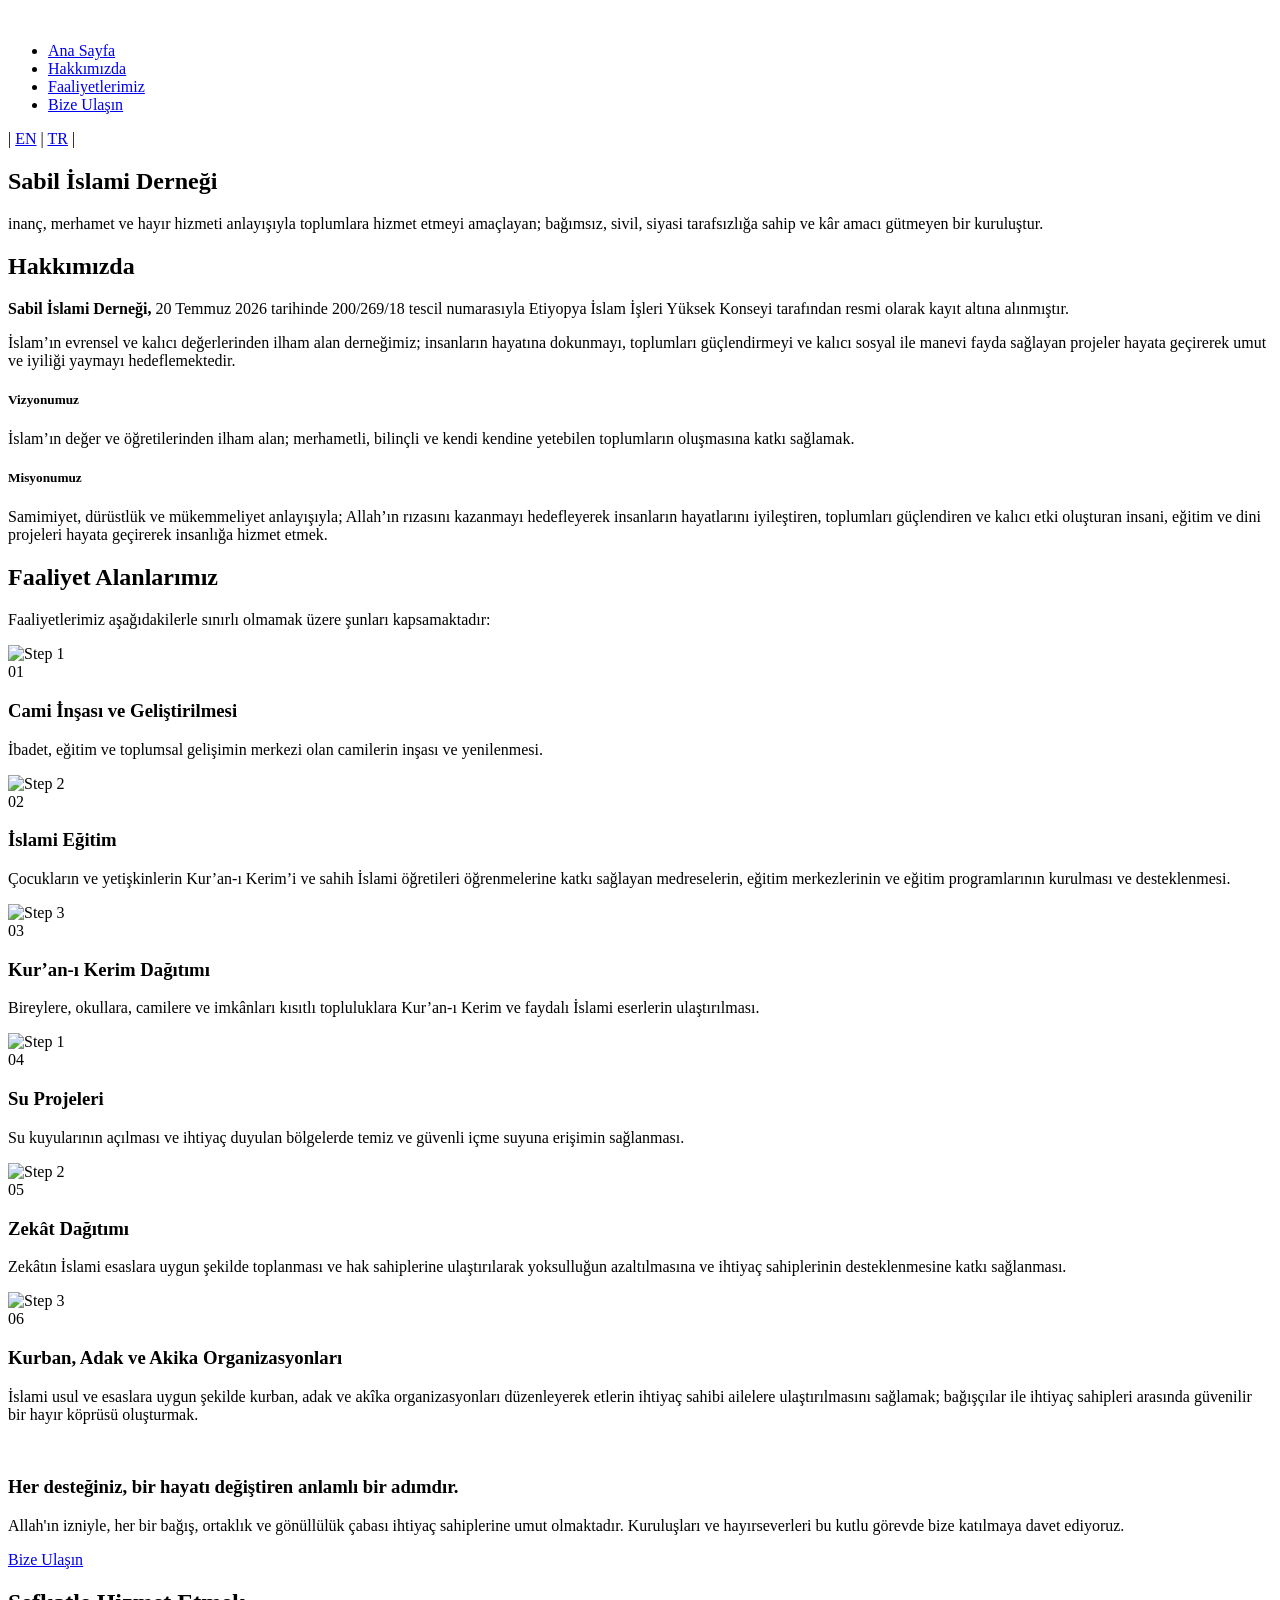
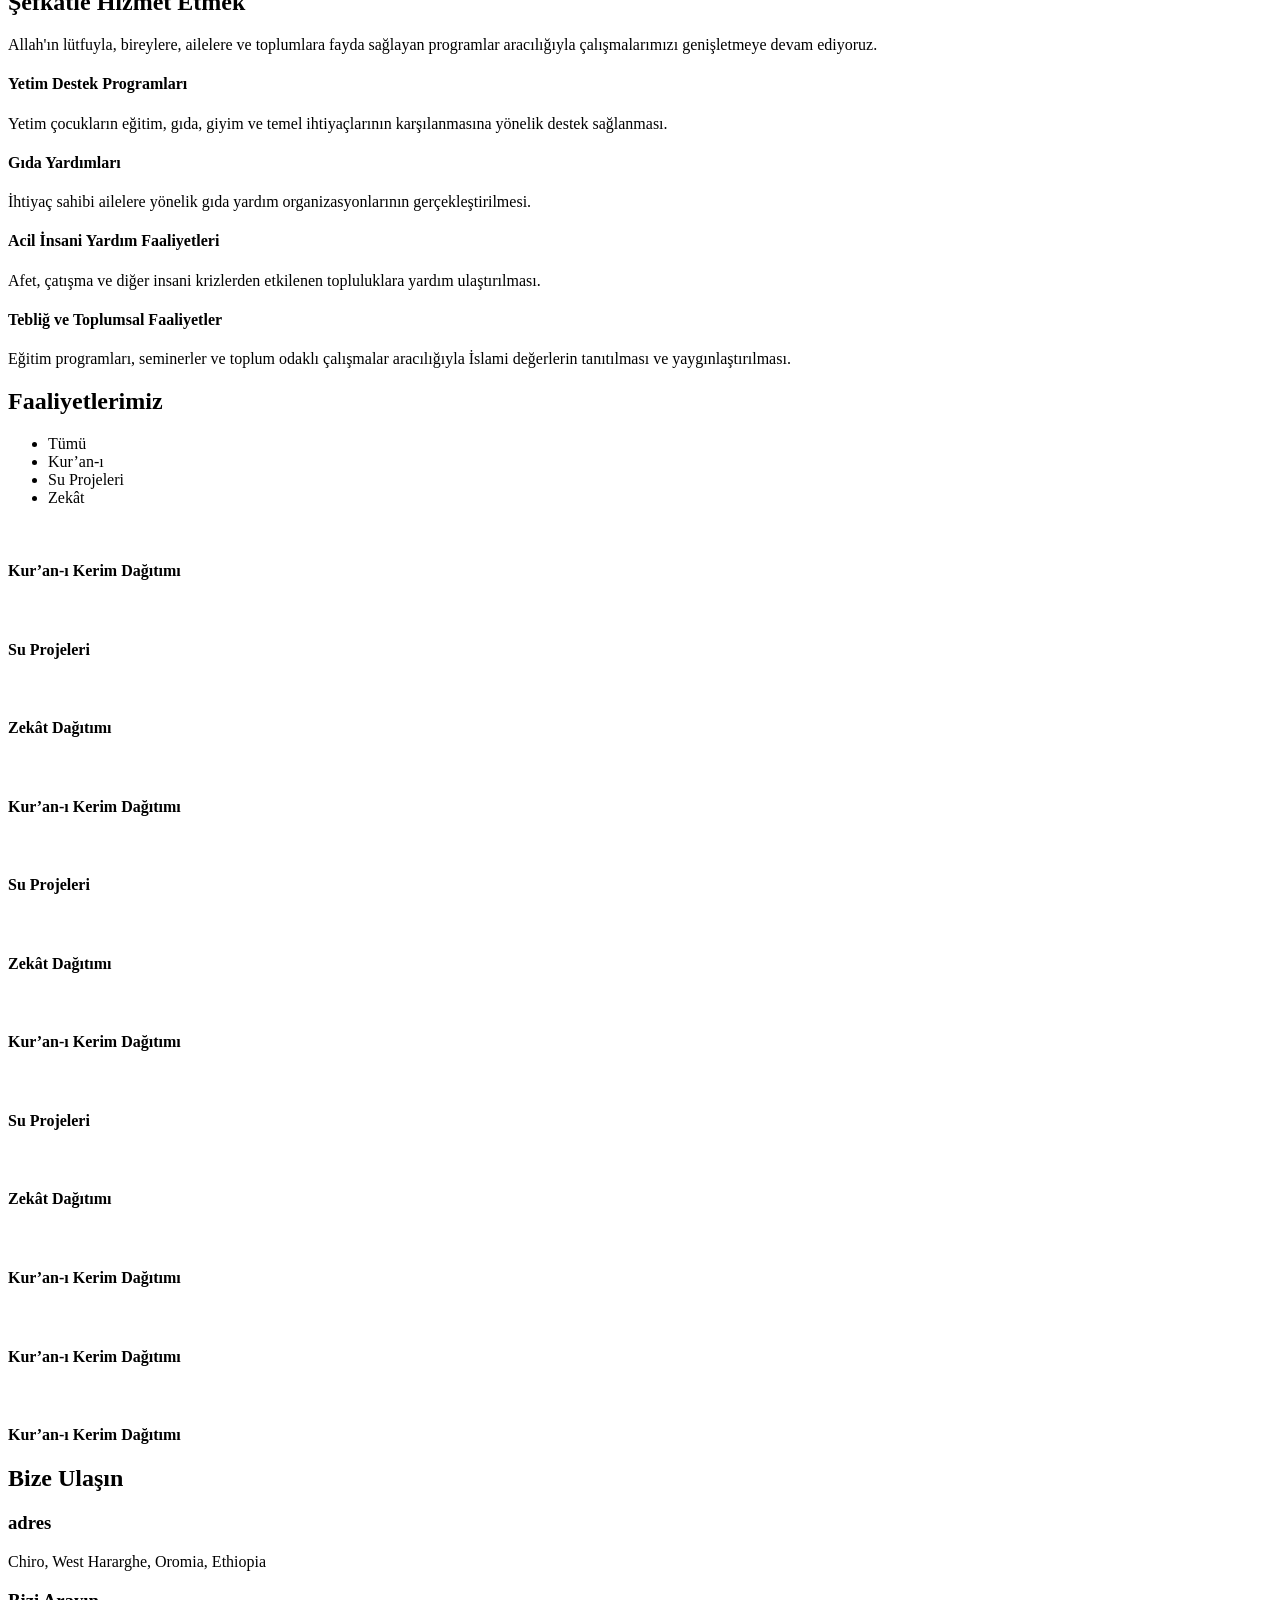
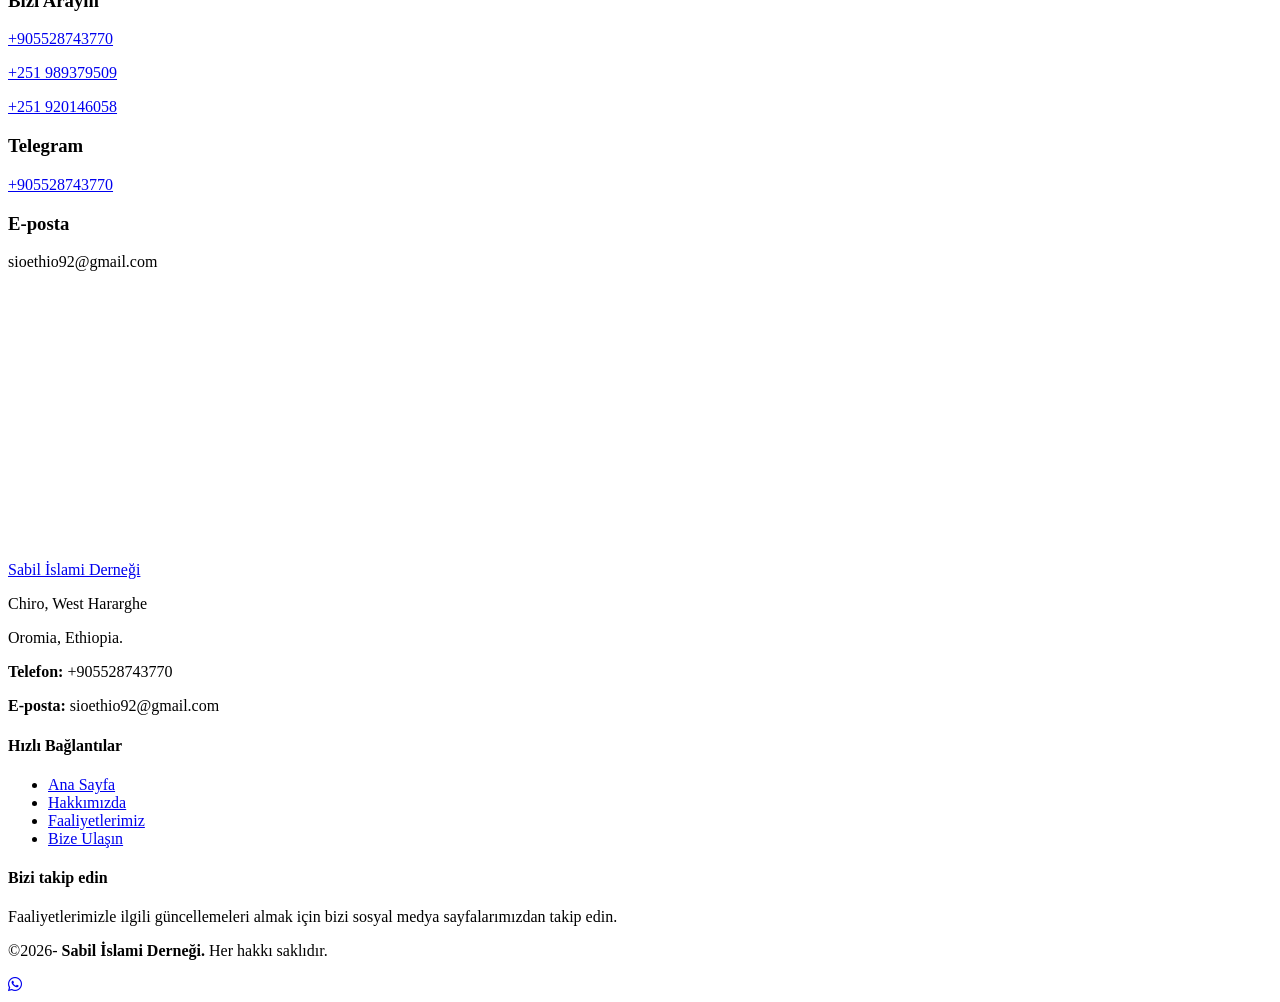
==== tr/index.html @ 0115be47 "Update print statement from 'Hello' to 'Goodbye'" ====
<!DOCTYPE html>
<html lang="en">

<head>
  <meta charset="utf-8">
  <meta content="width=device-width, initial-scale=1.0" name="viewport">
  <title>Sabil Islamic Organization</title>
  <meta name="description" content="">
  <meta name="keywords" content="">

  <!-- Favicons -->
  <link href="../assets/img/favicon.ico" rel="icon">
  <link href="../assets/img/apple-touch-icon.png" rel="apple-touch-icon">

  <!-- Fonts -->
  <link href="https://fonts.googleapis.com" rel="preconnect">
  <link href="https://fonts.gstatic.com" rel="preconnect" crossorigin>
  <link href="https://fonts.googleapis.com/css2?family=Open+Sans:ital,wght@0,300;0,400;0,500;0,600;0,700;0,800;1,300;1,400;1,500;1,600;1,700;1,800&family=Poppins:ital,wght@0,100;0,200;0,300;0,400;0,500;0,600;0,700;0,800;0,900;1,100;1,200;1,300;1,400;1,500;1,600;1,700;1,800;1,900&family=Jost:ital,wght@0,100;0,200;0,300;0,400;0,500;0,600;0,700;0,800;0,900;1,100;1,200;1,300;1,400;1,500;1,600;1,700;1,800;1,900&display=swap" rel="stylesheet">

  <link rel="stylesheet" href="https://cdnjs.cloudflare.com/ajax/libs/font-awesome/6.5.0/css/all.min.css">

  <!-- Vendor CSS Files -->
  <link href="../assets/vendor/bootstrap/css/bootstrap.min.css" rel="stylesheet">
  <link href="../assets/vendor/bootstrap-icons/bootstrap-icons.css" rel="stylesheet">
  <link href="../assets/vendor/aos/aos.css" rel="stylesheet">
  <link href="../assets/vendor/glightbox/css/glightbox.min.css" rel="stylesheet">
  <link href="../assets/vendor/swiper/swiper-bundle.min.css" rel="stylesheet">

  <!-- Main CSS File -->
  <link href="../assets/css/main.css" rel="stylesheet">

</head>

<body class="index-page">

  <header id="header" class="header d-flex align-items-center fixed-top">
    <div class="container-fluid container-xl position-relative d-flex align-items-center">

      <a href="/tr/" class="logo d-flex align-items-center me-auto">
        <!-- Uncomment the line below if you also wish to use an image logo -->
        <img src="../assets/img/logo.png" alt="">
      <!--  <h1 class="sitename">Sabil</h1> -->
      </a>

      <nav id="navmenu" class="navmenu">
        <ul>
          <li><a href="#hero" class="active">Ana Sayfa</a></li>
          <li><a href="#about">Hakkımızda</a></li>
          <li><a href="#programs">Faaliyetlerimiz</a></li>
          <li><a href="#contact">Bize Ulaşın</a></li>
        </ul>
        <i class="mobile-nav-toggle d-xl-none bi bi-list"></i>
      </nav>

      <!-- Language Selector - Top Right -->
      <div class="lang-selector-wrapper">
          <div class="lang-selector">
              <span class="lang-divider">|</span>
              <a href="/" class="lang-link">EN</a>
              <span class="lang-divider">|</span>
              <a href="/tr/" class="lang-link active">TR</a>
              <span class="lang-divider">|</span>
          </div>
      </div>
    <!--  <a class="btn-getstarted" href="#contact">Contact Us</a> -->


    </div>
  </header>

  <main class="main">

    <!-- Hero Section -->
     <!--
    <section id="hero" class="hero section dark-background">

      <div class="container">
        <div class="row gy-4">
          <div class="col-lg-6 order-2 order-lg-1 d-flex flex-column justify-content-center" data-aos="zoom-out">
            <h1>Sabil Islamic Organization</h1>
            <p>is an independent, non-governmental, non-political, and non-profit organization dedicated to serving communities through faith, compassion, and charitable service.</p>
            <div class="d-flex">
            </div>
          </div>
          <div class="col-lg-6 order-1 order-lg-2 hero-img" data-aos="zoom-out" data-aos-delay="200">
            <img src="assets/img/hero-img.png" class="img-fluid animated" alt="">
          </div>
        </div>
      </div>

    </section> -->
    <!-- /Hero Section -->

    <!-- Hero Section -->
    <section id="hero" class="hero-section">
        <div class="hero-background">
            <div class="hero-slide active" style="background-image: url('../assets/img/hero/slider-1.jpeg');"></div>
            <div class="hero-slide" style="background-image: url('../assets/img/hero/slider-2.jpeg');"></div>
            <div class="hero-slide" style="background-image: url('../assets/img/hero/slider-3.jpeg');"></div>
            <div class="hero-slide" style="background-image: url('../assets/img/hero/slider-4.jpeg');"></div>
            <div class="hero-overlay"></div>
        </div>
        <div class="hero-content">
            <div class="hero-container">
                <h1 class="hero-title">Sabil İslami Derneği</h1>
                <p class="hero-description">inanç, merhamet ve hayır hizmeti anlayışıyla toplumlara hizmet 
                  etmeyi amaçlayan; bağımsız, sivil, siyasi tarafsızlığa sahip ve kâr amacı gütmeyen bir 
                  kuruluştur.</p>
            </div>
        </div>
    </section>
    <!-- About Section -->
    <section id="about" class="about section">

      <!-- Section Title -->
      <div class="container section-title" data-aos="fade-up">
        <h2>Hakkımızda</h2>
      </div><!-- End Section Title -->

      <div class="container">

        <div class="row gy-4">

          <div class="col-lg-6 content" data-aos="fade-up" data-aos-delay="100">
            <p>
              <strong>Sabil İslami Derneği,</strong>
                20 Temmuz 2026 tarihinde 200/269/18 tescil numarasıyla Etiyopya 
               İslam İşleri Yüksek Konseyi tarafından resmi olarak kayıt altına alınmıştır. </p>
            <p>
              İslam’ın evrensel ve kalıcı değerlerinden ilham alan derneğimiz; insanların 
              hayatına dokunmayı, toplumları güçlendirmeyi ve kalıcı sosyal ile manevi fayda 
              sağlayan projeler hayata geçirerek umut ve iyiliği yaymayı hedeflemektedir.
            </p>
            
          </div>

          <div class="col-lg-6" data-aos="fade-up" data-aos-delay="200">
            <h5>Vizyonumuz</h5>
            <p>
              İslam’ın değer ve öğretilerinden ilham alan; merhametli, bilinçli ve kendi kendine yetebilen toplumların 
              oluşmasına katkı sağlamak.
            </p>
            <h5>Misyonumuz</h5>
            <p>Samimiyet, dürüstlük ve mükemmeliyet anlayışıyla; Allah’ın rızasını kazanmayı hedefleyerek insanların 
              hayatlarını iyileştiren, toplumları güçlendiren ve kalıcı etki oluşturan insani, eğitim ve dini projeleri 
              hayata geçirerek insanlığa hizmet etmek. </p>
          </div>

        </div>

      </div>

    </section><!-- /About Section -->

    <!-- Work Process Section -->
    <section id="programs" class="work-process section">

      <!-- Section Title -->
      <div class="container section-title" data-aos="fade-up">
        <h2>Faaliyet Alanlarımız</h2>
        <p>Faaliyetlerimiz aşağıdakilerle sınırlı olmamak üzere şunları kapsamaktadır:</p>
      </div><!-- End Section Title -->

      <div class="container" data-aos="fade-up" data-aos-delay="100">

        <div class="row gy-5">

          <div class="col-lg-4" data-aos="fade-up" data-aos-delay="200">
            <div class="steps-item">
              <div class="steps-image">
                <img src="../assets/img/steps/steps-1.jpeg" alt="Step 1" class="img-fluid" loading="lazy">
              </div>
              <div class="steps-content">
                <div class="steps-number">01</div>
                <h3>Cami İnşası ve Geliştirilmesi</h3>
                <p>İbadet, eğitim ve toplumsal gelişimin merkezi olan camilerin inşası ve yenilenmesi.</p>
                
              </div>
            </div><!-- End Steps Item -->
          </div>

          <div class="col-lg-4" data-aos="fade-up" data-aos-delay="300">
            <div class="steps-item">
              <div class="steps-image">
                <img src="../assets/img/steps/steps-2.jpeg" alt="Step 2" class="img-fluid" loading="lazy">
              </div>
              <div class="steps-content">
                <div class="steps-number">02</div>
                <h3>İslami Eğitim</h3>
                <p>Çocukların ve yetişkinlerin Kur’an-ı Kerim’i ve sahih İslami öğretileri öğrenmelerine katkı sağlayan medreselerin, eğitim merkezlerinin ve eğitim programlarının kurulması ve desteklenmesi.</p>
                
              </div>
            </div><!-- End Steps Item -->
          </div>

          <div class="col-lg-4" data-aos="fade-up" data-aos-delay="400">
            <div class="steps-item">
              <div class="steps-image">
                <img src="../assets/img/steps/steps-3.jpeg" alt="Step 3" class="img-fluid" loading="lazy">
              </div>
              <div class="steps-content">
                <div class="steps-number">03</div>
                <h3>Kur’an-ı Kerim Dağıtımı</h3>
                <p>Bireylere, okullara, camilere ve imkânları kısıtlı topluluklara Kur’an-ı Kerim ve faydalı İslami eserlerin ulaştırılması.</p>
                
              </div>
            </div><!-- End Steps Item -->
          </div>

        </div>
        <div class="row gy-5">

          <div class="col-lg-4" data-aos="fade-up" data-aos-delay="200">
            <div class="steps-item">
              <div class="steps-image">
                <img src="../assets/img/steps/steps-4.jpeg" alt="Step 1" class="img-fluid" loading="lazy">
              </div>
              <div class="steps-content">
                <div class="steps-number">04</div>
                <h3>Su Projeleri</h3>
                <p>Su kuyularının açılması ve ihtiyaç duyulan bölgelerde temiz ve güvenli içme suyuna erişimin sağlanması.</p>
                
              </div>
            </div><!-- End Steps Item -->
          </div>

          <div class="col-lg-4" data-aos="fade-up" data-aos-delay="300">
            <div class="steps-item">
              <div class="steps-image">
                <img src="../assets/img/steps/steps-5.jpeg" alt="Step 2" class="img-fluid" loading="lazy">
              </div>
              <div class="steps-content">
                <div class="steps-number">05</div>
                <h3>⁠Zekât Dağıtımı</h3>
                <p>Zekâtın İslami esaslara uygun şekilde toplanması ve hak sahiplerine ulaştırılarak yoksulluğun azaltılmasına ve ihtiyaç sahiplerinin desteklenmesine katkı sağlanması.</p>
                
              </div>
            </div><!-- End Steps Item -->
          </div>

          <div class="col-lg-4" data-aos="fade-up" data-aos-delay="400">
            <div class="steps-item">
              <div class="steps-image">
                <img src="../assets/img/steps/steps-6.jpeg" alt="Step 3" class="img-fluid" loading="lazy">
              </div>
              <div class="steps-content">
                <div class="steps-number">06</div>
                <h3>Kurban, Adak ve Akika Organizasyonları</h3>
                <p>İslami usul ve esaslara uygun şekilde kurban, adak ve akîka organizasyonları düzenleyerek 
                  etlerin ihtiyaç sahibi ailelere ulaştırılmasını sağlamak; bağışçılar ile ihtiyaç sahipleri 
                  arasında güvenilir bir hayır köprüsü oluşturmak.</p>
                
              </div>
            </div><!-- End Steps Item -->
          </div>

        </div>
      </div>

    </section><!-- /Work Process Section -->

    <!-- Call To Action Section -->
    <section id="call-to-action" class="call-to-action section dark-background">

      <img src="../assets/img/bg/bg-8.jpeg" alt="">

      <div class="container">

        <div class="row" data-aos="zoom-in" data-aos-delay="100">
          <div class="col-xl-9 text-center text-xl-start">
            <h3>Her desteğiniz, bir hayatı değiştiren anlamlı bir adımdır.</h3>
            <p>Allah'ın izniyle, her bir bağış, ortaklık ve gönüllülük çabası ihtiyaç sahiplerine umut olmaktadır. 
              Kuruluşları ve hayırseverleri bu kutlu görevde bize katılmaya davet ediyoruz.</p>
          </div>
          <div class="col-xl-3 cta-btn-container text-center">
            <a class="cta-btn align-middle" href="#contact">Bize Ulaşın</a>
          </div>
        </div>

      </div>

    </section><!-- /Call To Action Section -->


    <!-- Services Section -->
    <section id="services1" class="services section light-background">

      <!-- Section Title -->
      <div class="container section-title" data-aos="fade-up">
        <h2>Şefkatle Hizmet Etmek</h2>
        <p>Allah'ın lütfuyla, bireylere, ailelere ve toplumlara fayda sağlayan programlar aracılığıyla 
          çalışmalarımızı genişletmeye devam ediyoruz.</p>
      </div><!-- End Section Title -->

      <div class="container">

        <div class="row gy-4">

          <div class="col-xl-3 col-md-6 d-flex" data-aos="fade-up" data-aos-delay="100">
            <div class="service-item position-relative">
              <div class="icon"><i class="bi bi-people-fill icon"></i></div>
              <h4>Yetim Destek Programları</h4>
              <p>Yetim çocukların eğitim, gıda, giyim ve temel ihtiyaçlarının karşılanmasına yönelik destek sağlanması.</p>
            </div>
          </div><!-- End Service Item -->

          <div class="col-xl-3 col-md-6 d-flex" data-aos="fade-up" data-aos-delay="200">
            <div class="service-item position-relative">
              <div class="icon"><i class="bi bi-basket2-fill icon"></i></div>
              <h4>Gıda Yardımları</h4>
              <p>İhtiyaç sahibi ailelere yönelik gıda yardım organizasyonlarının gerçekleştirilmesi. </p>
            </div>
          </div><!-- End Service Item -->

          <div class="col-xl-3 col-md-6 d-flex" data-aos="fade-up" data-aos-delay="300">
            <div class="service-item position-relative">
              <div class="icon"><i class="bi bi-heart-pulse-fill icon"></i></div>
              <h4>Acil İnsani Yardım Faaliyetleri</h4>
              <p>Afet, çatışma ve diğer insani krizlerden etkilenen topluluklara yardım ulaştırılması.</p>
            </div>
          </div><!-- End Service Item -->

          <div class="col-xl-3 col-md-6 d-flex" data-aos="fade-up" data-aos-delay="400">
            <div class="service-item position-relative">
              <div class="icon"><i class="bi bi-megaphone-fill icon"></i></div>
              <h4>Tebliğ ve Toplumsal Faaliyetler</h4>
              <p>Eğitim programları, seminerler ve toplum odaklı çalışmalar aracılığıyla İslami değerlerin 
                tanıtılması ve yaygınlaştırılması.</p>
            </div>
          </div><!-- End Service Item -->

        </div>

      </div>

    </section><!-- /Services Section -->

    <!-- Portfolio Section -->
    <section id="activities" class="portfolio section">

      <!-- Section Title -->
      <div class="container section-title" data-aos="fade-up">
        <h2>Faaliyetlerimiz</h2>
        <p></p>
      </div><!-- End Section Title -->

      <div class="container">

        <div class="isotope-layout" data-default-filter="*" data-layout="masonry" data-sort="original-order">

          <ul class="portfolio-filters isotope-filters" data-aos="fade-up" data-aos-delay="100">
            <li data-filter="*" class="filter-active">Tümü</li>
            <li data-filter=".filter-quran">Kur’an-ı</li>
            <li data-filter=".filter-water">Su Projeleri</li>
            <li data-filter=".filter-zakat">Zekât</li>
          </ul><!-- End Portfolio Filters -->

          <div class="row gy-4 isotope-container" data-aos="fade-up" data-aos-delay="200">

            <div class="col-lg-4 col-md-6 portfolio-item isotope-item filter-quran">
              <img src="../assets/img/portfolio/q1.jpeg" class="img-fluid" alt="">
              <div class="portfolio-info">
                <h4>Kur’an-ı Kerim Dağıtımı</h4>
                <a href="../assets/img/portfolio/q1.jpeg" title="Kur’an-ı Kerim Dağıtımı" data-gallery="portfolio-gallery-app" class="glightbox preview-link"><i class="bi bi-zoom-in"></i></a>  
              </div>
            </div><!-- End Portfolio Item -->

            <div class="col-lg-4 col-md-6 portfolio-item isotope-item filter-water">
              <img src="../assets/img/portfolio/w1.jpeg" class="img-fluid" alt="">
              <div class="portfolio-info">
                <h4>Su Projeleri</h4>
                <a href="../assets/img/portfolio/w1.jpeg" title="Su Projeleri" data-gallery="portfolio-gallery-product" class="glightbox preview-link"><i class="bi bi-zoom-in"></i></a>
              </div>
            </div><!-- End Portfolio Item -->

            <div class="col-lg-4 col-md-6 portfolio-item isotope-item filter-zakat">
              <img src="../assets/img/portfolio/z1.jpeg" class="img-fluid" alt="">
              <div class="portfolio-info">
                <h4>⁠Zekât Dağıtımı</h4>
                <a href="../assets/img/portfolio/z1.jpeg" title="⁠Zekât Dağıtımı" data-gallery="portfolio-gallery-branding" class="glightbox preview-link"><i class="bi bi-zoom-in"></i></a>
              </div>
            </div><!-- End Portfolio Item -->

            <div class="col-lg-4 col-md-6 portfolio-item isotope-item filter-quran">
              <img src="../assets/img/portfolio/q2.jpeg" class="img-fluid" alt="">
              <div class="portfolio-info">
                <h4>Kur’an-ı Kerim Dağıtımı</h4>
                <a href="../assets/img/portfolio/q2.jpeg" title="Kur’an-ı Kerim Dağıtımı" data-gallery="portfolio-gallery-app" class="glightbox preview-link"><i class="bi bi-zoom-in"></i></a>
              </div>
            </div><!-- End Portfolio Item -->

            <div class="col-lg-4 col-md-6 portfolio-item isotope-item filter-water">
              <img src="../assets/img/portfolio/w2.jpeg" class="img-fluid" alt="">
              <div class="portfolio-info">
                <h4>Su Projeleri</h4>
                <a href="../assets/img/portfolio/w2.jpeg" title="Su Projeleri" data-gallery="portfolio-gallery-product" class="glightbox preview-link"><i class="bi bi-zoom-in"></i></a>
              </div>
            </div><!-- End Portfolio Item -->

            <div class="col-lg-4 col-md-6 portfolio-item isotope-item filter-zakat">
              <img src="../assets/img/portfolio/z2.jpeg" class="img-fluid" alt="">
              <div class="portfolio-info">
                <h4>⁠Zekât Dağıtımı</h4>
                <a href="../assets/img/portfolio/z2.jpeg" title="⁠Zekât Dağıtımı" data-gallery="portfolio-gallery-branding" class="glightbox preview-link"><i class="bi bi-zoom-in"></i></a>
              </div>
            </div><!-- End Portfolio Item -->

            <div class="col-lg-4 col-md-6 portfolio-item isotope-item filter-quran">
              <img src="../assets/img/portfolio/q3.jpeg" class="img-fluid" alt="">
              <div class="portfolio-info">
                <h4>Kur’an-ı Kerim Dağıtımı</h4>
                <a href="../assets/img/portfolio/q3.jpeg" title="Kur’an-ı Kerim Dağıtımı" data-gallery="portfolio-gallery-app" class="glightbox preview-link"><i class="bi bi-zoom-in"></i></a>
              </div>
            </div><!-- End Portfolio Item -->

            <div class="col-lg-4 col-md-6 portfolio-item isotope-item filter-water">
              <img src="../assets/img/portfolio/w3.jpeg" class="img-fluid" alt="">
              <div class="portfolio-info">
                <h4>Su Projeleri</h4>
                <a href="../assets/img/portfolio/w3.jpeg" title="Su Projeleri" data-gallery="portfolio-gallery-product" class="glightbox preview-link"><i class="bi bi-zoom-in"></i></a>
              </div>
            </div><!-- End Portfolio Item -->

            <div class="col-lg-4 col-md-6 portfolio-item isotope-item filter-zakat">
              <img src="../assets/img/portfolio/z3.jpeg" class="img-fluid" alt="">
              <div class="portfolio-info">
                <h4>⁠Zekât Dağıtımı</h4>
                <a href="../assets/img/portfolio/z3.jpeg" title="⁠Zekât Dağıtımı" data-gallery="portfolio-gallery-branding" class="glightbox preview-link"><i class="bi bi-zoom-in"></i></a>
              </div>
            </div><!-- End Portfolio Item -->

            <div class="col-lg-4 col-md-6 portfolio-item isotope-item filter-quran">
              <img src="../assets/img/portfolio/q5.jpeg" class="img-fluid" alt="">
              <div class="portfolio-info">
                <h4>Kur’an-ı Kerim Dağıtımı</h4>
                <a href="../assets/img/portfolio/q5.jpeg" title="Kur’an-ı Kerim Dağıtımı" data-gallery="portfolio-gallery-app" class="glightbox preview-link"><i class="bi bi-zoom-in"></i></a>
              </div>
            </div><!-- End Portfolio Item -->

            <div class="col-lg-4 col-md-6 portfolio-item isotope-item filter-quran">
              <img src="../assets/img/portfolio/q4.jpeg" class="img-fluid" alt="">
              <div class="portfolio-info">
                <h4>Kur’an-ı Kerim Dağıtımı</h4>
                <a href="../assets/img/portfolio/q4.jpeg" title="Kur’an-ı Kerim Dağıtımı" data-gallery="portfolio-gallery-app" class="glightbox preview-link"><i class="bi bi-zoom-in"></i></a>
              </div>
            </div><!-- End Portfolio Item -->

            <div class="col-lg-4 col-md-6 portfolio-item isotope-item filter-quran">
              <img src="../assets/img/portfolio/q6.jpeg" class="img-fluid" alt="">
              <div class="portfolio-info">
                <h4>Kur’an-ı Kerim Dağıtımı</h4>
                <a href="../assets/img/portfolio/q6.jpeg" title="Kur’an-ı Kerim Dağıtımı" data-gallery="portfolio-gallery-app" class="glightbox preview-link"><i class="bi bi-zoom-in"></i></a>
              </div>
            </div><!-- End Portfolio Item -->

          </div><!-- End Portfolio Container -->

        </div>

      </div>

    </section><!-- /Portfolio Section -->

    <!-- Contact Section -->
    <section id="contact" class="contact section">

      <!-- Section Title -->
      <div class="container section-title" data-aos="fade-up">
        <h2>Bize Ulaşın</h2>
      </div><!-- End Section Title -->

      <div class="container" data-aos="fade-up" data-aos-delay="100">

        <div class="row gy-4">

          <div class="col-lg-6">

            <div class="info-wrap">
              <div class="info-item d-flex" data-aos="fade-up" data-aos-delay="200">
                <i class="bi bi-geo-alt flex-shrink-0"></i>
                <div>
                  <h3>adres</h3>
                  <p>Chiro, West Hararghe, Oromia, Ethiopia</p>
                </div>
              </div><!-- End Info Item -->

              <div class="info-item d-flex" data-aos="fade-up">
                <i class="bi bi-telephone flex-shrink-0"></i>
                <div>
                  <h3>Bizi Arayın</h3>
                  <p><a href="tel:+905528743770">+905528743770</a></p>
                  <p><a href="tel:+251989379509">+251 989379509</a></p>
                  <p><a href="tel:+251920146058">+251 920146058</a></p>
                </div>
              </div><!-- End Info Item -->

              <div class="info-item d-flex" data-aos="fade-up" data-aos-delay="200">
                <i class="bi bi-telegram flex-shrink-0"></i>
                <div>
                  <h3>Telegram</h3>
                  <p><a href="https://t.me/+905528743770">+905528743770</a></p>
                </div>
              </div><!-- End Info Item -->

              <div class="info-item d-flex" data-aos="fade-up">
                <i class="bi bi-envelope flex-shrink-0"></i>
                <div>
                  <h3>E-posta</h3>
                  <p>sioethio92@gmail.com</p>
                </div>
              </div><!-- End Info Item -->

              
            </div>
          </div>

          <div class="col-lg-6">
            <iframe
                src="https://www.google.com/maps?q=Chiro,%20West%20Hararghe,%20Oromia,%20Ethiopia&output=embed"
                frameborder="0"
                style="border:0; width:100%; height:270px;"
                allowfullscreen=""
                loading="lazy"
                referrerpolicy="no-referrer-when-downgrade">
              </iframe>
          </div><!-- End Contact Form -->

        </div>

      </div>

    </section><!-- /Contact Section -->
   
  </main>

  <footer id="footer" class="footer">

    <div class="container footer-top">
      <div class="row gy-4">
        <div class="col-lg-4 col-md-6 footer-about">
          <a href="/tr/" class="d-flex align-items-center">
            <span class="sitename">Sabil İslami Derneği</span>
          </a>
          <div class="footer-contact pt-3">
            <p>Chiro, West Hararghe</p>
            <p>Oromia, Ethiopia.</p>
            <p class="mt-3"><strong>Telefon:</strong> <span>+905528743770</span></p>
            <p><strong>E-posta:</strong> <span>sioethio92@gmail.com</span></p>
          </div>
        </div>

        <div class="col-lg-4 col-md-6 footer-links">
          <h4>Hızlı Bağlantılar </h4>
          <ul>
            <li><i class="bi bi-chevron-right"></i> <a href="#hero">Ana Sayfa</a></li>
            <li><i class="bi bi-chevron-right"></i> <a href="#about">Hakkımızda</a></li>
            <li><i class="bi bi-chevron-right"></i> <a href="#programs">Faaliyetlerimiz</a></li>
            <li><i class="bi bi-chevron-right"></i> <a href="#contact">Bize Ulaşın</a></li> 
          </ul>
        </div>


        <div class="col-lg-4 col-md-12">
          <h4>Bizi takip edin</h4>
          <p>Faaliyetlerimizle ilgili güncellemeleri almak için bizi sosyal medya sayfalarımızdan takip edin.</p>
          <div class="social-links d-flex">
            <a href="https://www.instagram.com/sabilislamic?igsh=MWg2emFtd3J5ODhkaA==" target="_blank"><i class="bi bi-instagram"></i></a>
          </div>
        </div>

      </div>
    </div>

    <div class="container copyright text-center mt-4">
      <p>©2026- <span></span> <strong class="px-1 sitename">Sabil İslami Derneği.</strong> <span>Her hakkı saklıdır.</span></p>
    </div>

  </footer>

  <!-- Scroll Top -->
<!--  <a href="https://wa.me/905528743770" id="scroll-top" class="scroll-top d-flex align-items-center justify-content-center"><i class="bi bi-arrow-up-short"></i></a> -->
<!--  <a href="#" id="scroll-top" class="scroll-top d-flex align-items-center justify-content-center"><i class="bi bi-arrow-up-short"></i></a> -->

<!-- Floating WhatsApp Button -->
<a href="https://wa.me/905528743770" 
   target="_blank" 
   class="whatsapp-float" 
   aria-label="Chat on WhatsApp">
    <i class="fab fa-whatsapp"></i>
</a>
  <!-- Preloader -->
  <div id="preloader"></div>

  <!-- Vendor JS Files -->
  <script src="../assets/vendor/bootstrap/js/bootstrap.bundle.min.js"></script>
  <script src="../assets/vendor/php-email-form/validate.js"></script>
  <script src="../assets/vendor/aos/aos.js"></script>
  <script src="../assets/vendor/glightbox/js/glightbox.min.js"></script>
  <script src="../assets/vendor/swiper/swiper-bundle.min.js"></script>
  <script src="../assets/vendor/waypoints/noframework.waypoints.js"></script>
  <script src="../assets/vendor/imagesloaded/imagesloaded.pkgd.min.js"></script>
  <script src="../assets/vendor/isotope-layout/isotope.pkgd.min.js"></script>

  <!-- Main JS File -->
  <script src="../assets/js/main.js"></script>

  <script>
    // Hero Background Slider
    document.addEventListener('DOMContentLoaded', function() {
        const slides = document.querySelectorAll('.hero-slide');
        let currentIndex = 0;
        let intervalId;

        // Function to change slide
        function changeSlide() {
            // Get current active slide
            const currentSlide = document.querySelector('.hero-slide.active');
            
            // Calculate next index
            const nextIndex = (currentIndex + 1) % slides.length;
            
            // Remove active class from current
            if (currentSlide) {
                currentSlide.classList.remove('active');
                currentSlide.classList.add('prev');
            }
            
            // Add active class to next slide
            slides[nextIndex].classList.add('active');
            slides[nextIndex].classList.remove('prev');
            
            // Clean up prev class after transition
            setTimeout(() => {
                slides.forEach(slide => {
                    slide.classList.remove('prev');
                });
            }, 1500);
            
            currentIndex = nextIndex;
        }

        // Start the slider
        function startSlider() {
            // Ensure first slide is active
            if (slides.length > 0) {
                slides[0].classList.add('active');
                // Preload next image
                if (slides.length > 1) {
                    const img = new Image();
                    img.src = slides[1].style.backgroundImage.slice(5, -2);
                }
            }
            
            // Change slide every 6 seconds
            intervalId = setInterval(changeSlide, 6000);
        }

        // Stop slider (if needed for performance)
        function stopSlider() {
            if (intervalId) {
                clearInterval(intervalId);
            }
        }

        // Initialize
        startSlider();

        // Pause on hover (optional)
        /*
        const heroSection = document.querySelector('.hero-section');
        if (heroSection) {
            heroSection.addEventListener('mouseenter', stopSlider);
            heroSection.addEventListener('mouseleave', startSlider);
        }
            */

        // Clean up on page hide (optional)
        document.addEventListener('visibilitychange', function() {
            if (document.hidden) {
                stopSlider();
            } else {
                startSlider();
            }
        });
    });
  </script>

  <script>
    // Auto-highlight current language
    /*
      document.addEventListener('DOMContentLoaded', function() {
          const currentPath = window.location.pathname;
          const currentLang = currentPath.split('/')[1] || 'en';
          
          document.querySelectorAll('.lang-link').forEach(link => {
              link.classList.remove('active');
              if (link.getAttribute('href').includes(`/${currentLang}/`)) {
                  link.classList.add('active');
              }
          });
      });
      */
  </script>
</body>

</html>
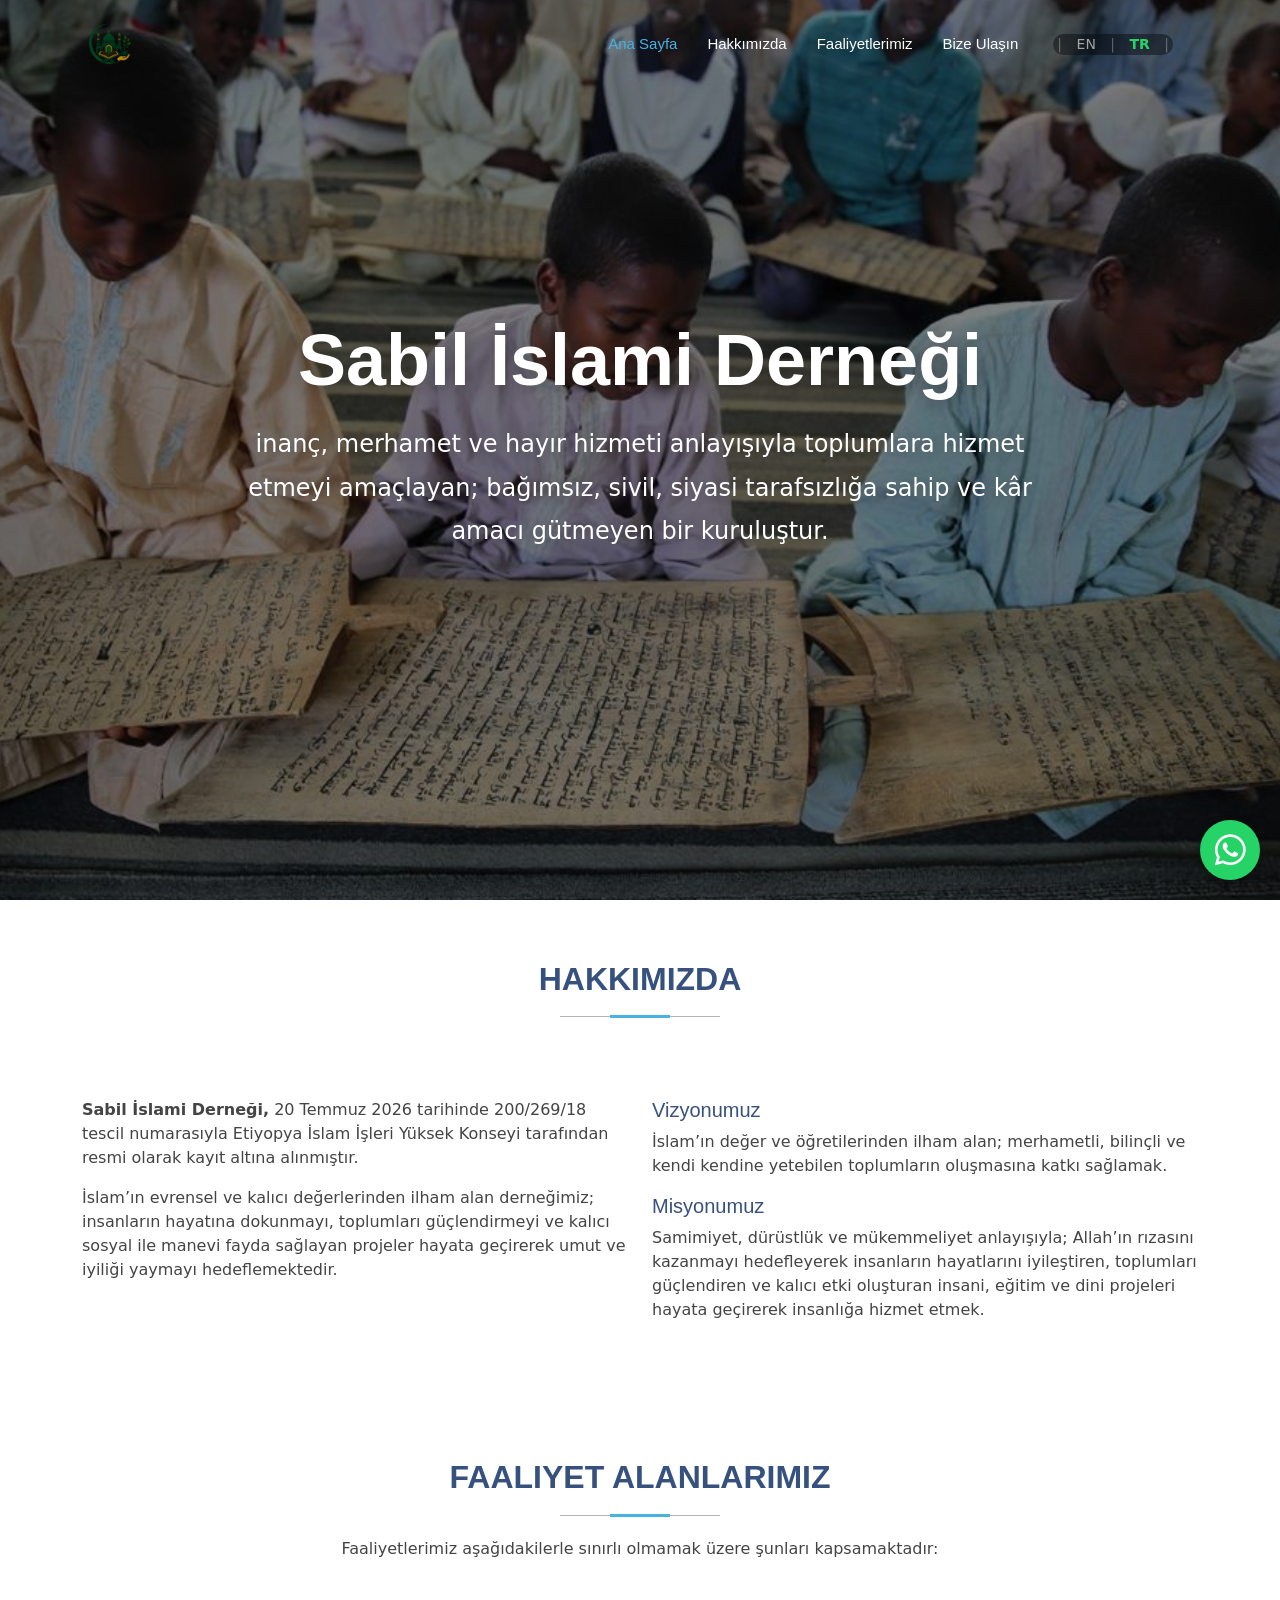
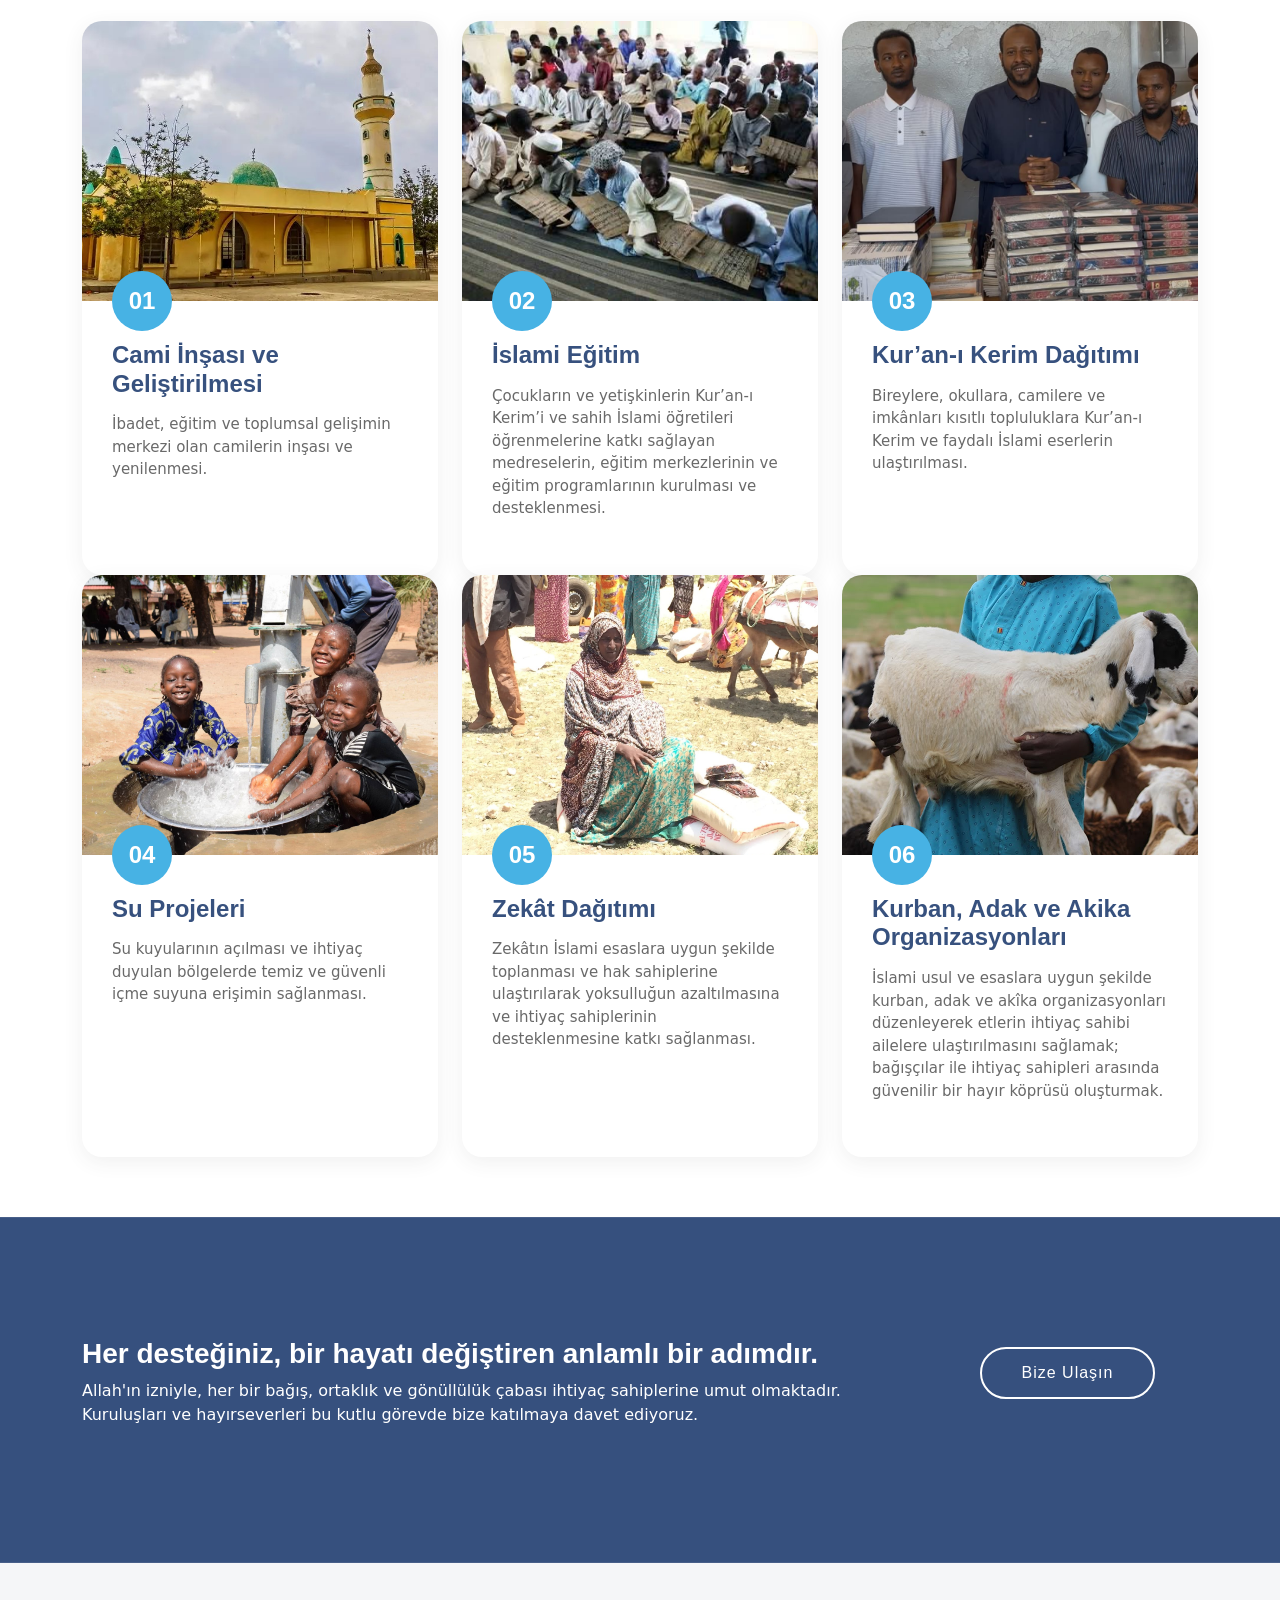
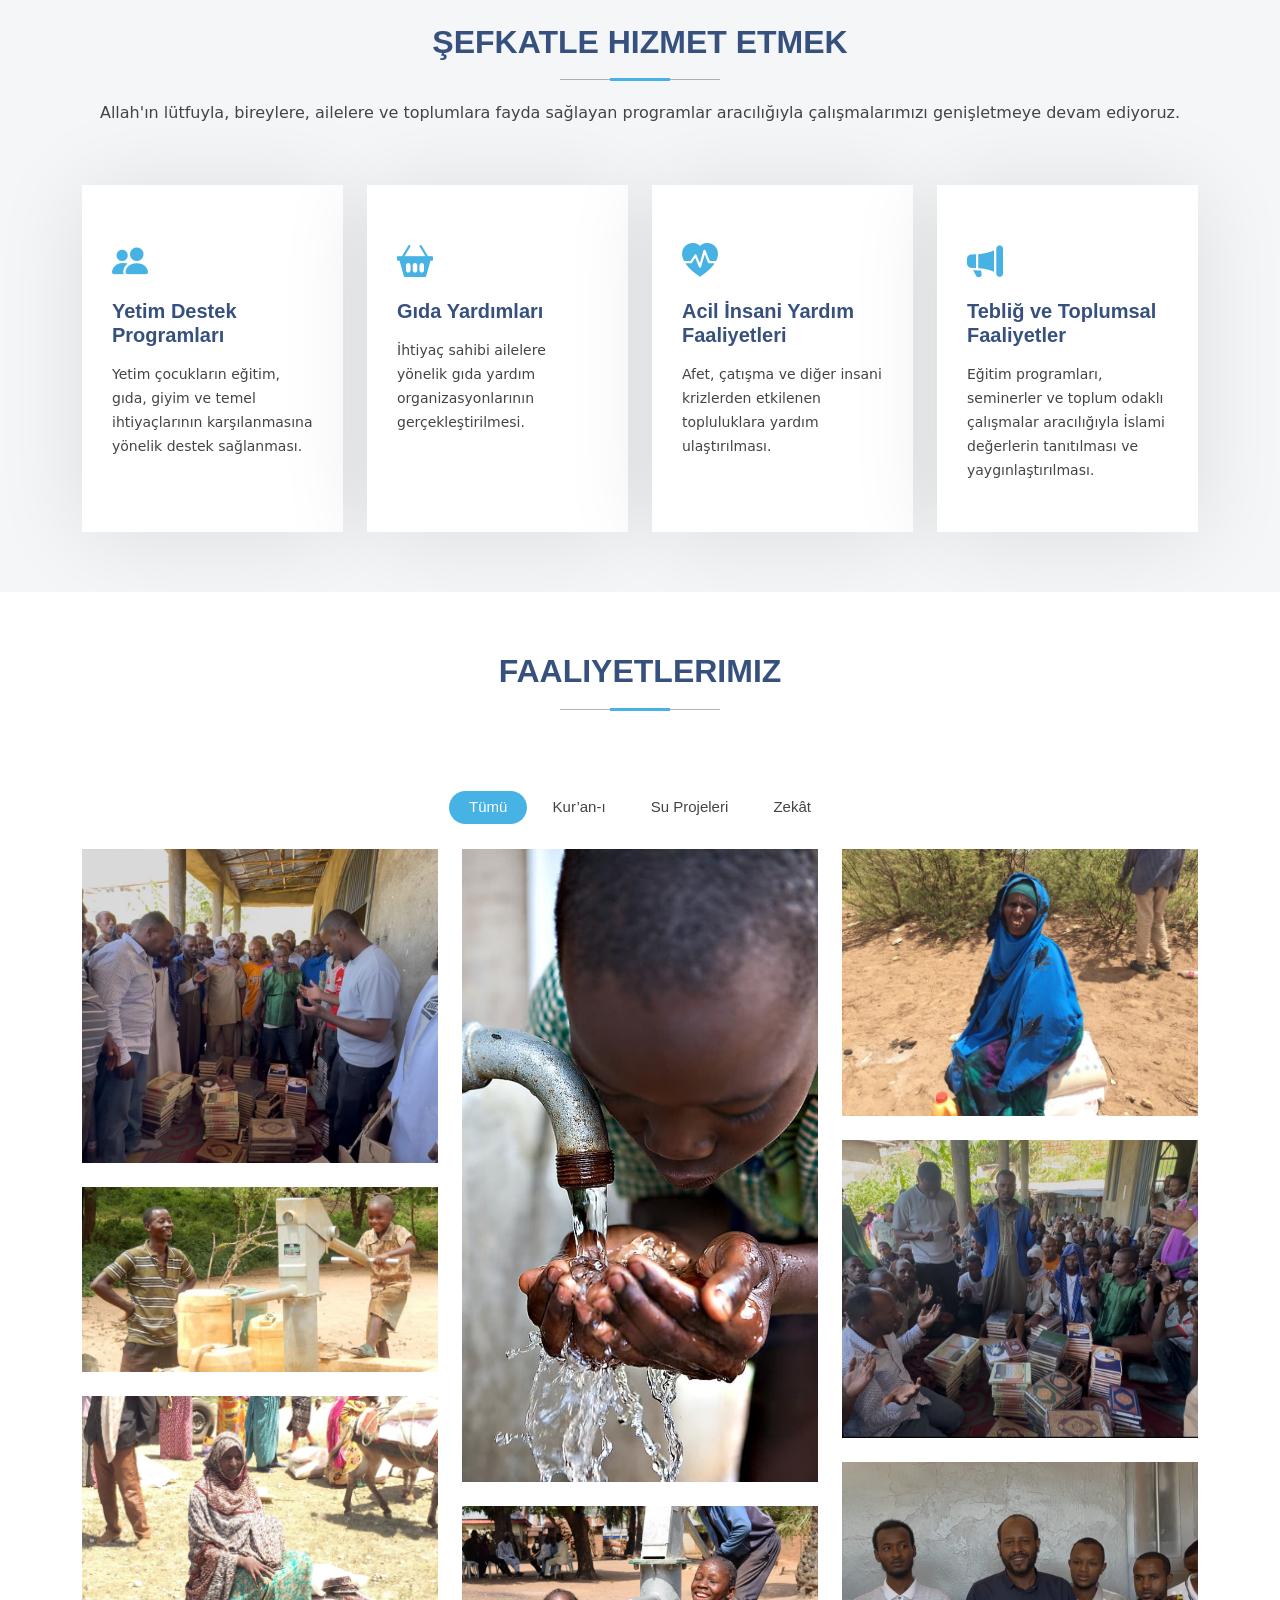
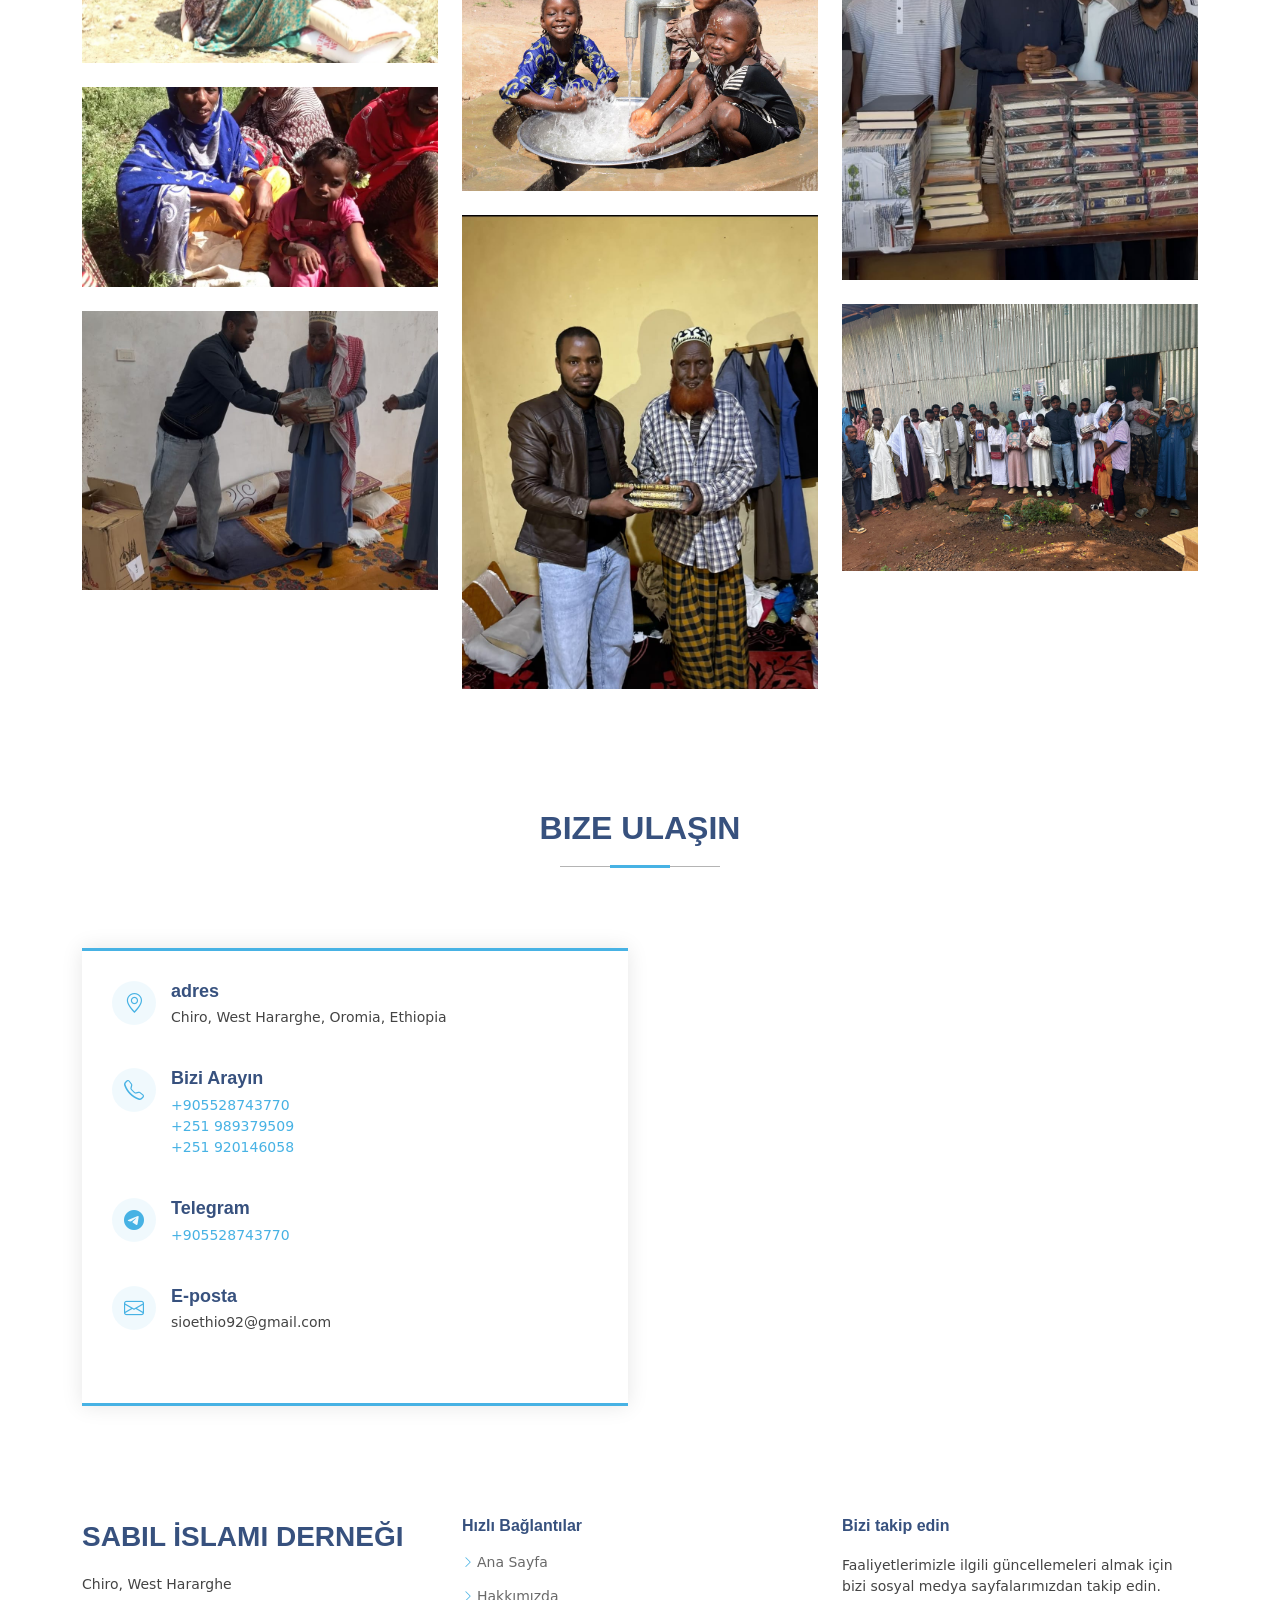
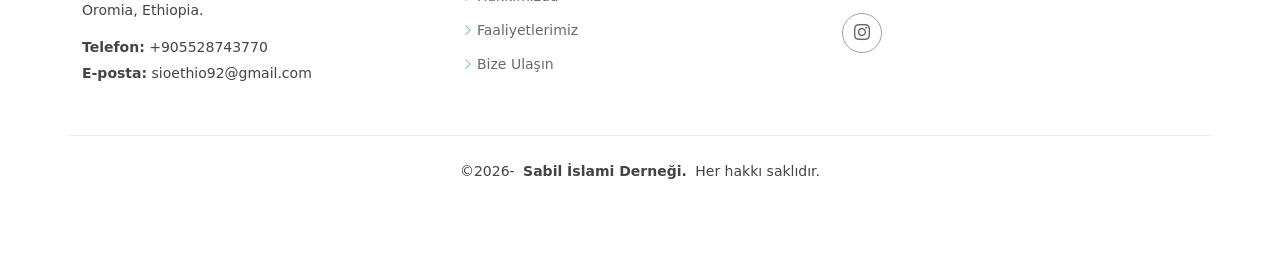
==== commit bcf95b5b: "Update index.html" ====
--- a/tr/index.html
+++ b/tr/index.html
@@ -4,9 +4,9 @@
 <head>
   <meta charset="utf-8">
   <meta content="width=device-width, initial-scale=1.0" name="viewport">
-  <title>Sabil Islamic Organization</title>
-  <meta name="description" content="">
-  <meta name="keywords" content="">
+  <title>Sabil İslami Derneği</title>
+  <meta name="description" content="Sabil İslami Derneği">
+  <meta name="keywords" content="Sabil İslami Derneği">
 
   <!-- Favicons -->
   <link href="../assets/img/favicon.ico" rel="icon">
--- a/assets/css/main.css
+++ b/assets/css/main.css
@@ -0,0 +1,3804 @@
+
+/*--------------------------------------------------------------
+# Font & Color Variables
+# Help: https://bootstrapmade.com/color-system/
+--------------------------------------------------------------*/
+/* Fonts */
+:root {
+  --default-font: "Open Sans",  system-ui, -apple-system, "Segoe UI", Roboto, "Helvetica Neue", Arial, "Noto Sans", "Liberation Sans", sans-serif, "Apple Color Emoji", "Segoe UI Emoji", "Segoe UI Symbol", "Noto Color Emoji";
+  --heading-font: "Jost",  sans-serif;
+  --nav-font: "Poppins",  sans-serif;
+}
+
+/* Global Colors - The following color variables are used throughout the website. Updating them here will change the color scheme of the entire website */
+:root { 
+  --background-color: #ffffff; /* Background color for the entire website, including individual sections */
+  --default-color: #444444; /* Default color used for the majority of the text content across the entire website */
+  --heading-color: #37517e; /* Color for headings, subheadings and title throughout the website */
+  --accent-color: #47b2e4; /* Accent color that represents your brand on the website. It's used for buttons, links, and other elements that need to stand out */
+  --surface-color: #ffffff; /* The surface color is used as a background of boxed elements within sections, such as cards, icon boxes, or other elements that require a visual separation from the global background. */
+  --contrast-color: #ffffff; /* Contrast color for text, ensuring readability against backgrounds of accent, heading, or default colors. */
+}
+
+/* Nav Menu Colors - The following color variables are used specifically for the navigation menu. They are separate from the global colors to allow for more customization options */
+:root {
+  --nav-color: #ffffff;  /* The default color of the main navmenu links */
+  --nav-hover-color: #47b2e4; /* Applied to main navmenu links when they are hovered over or active */
+  --nav-mobile-background-color: #ffffff; /* Used as the background color for mobile navigation menu */
+  --nav-dropdown-background-color: #ffffff; /* Used as the background color for dropdown items that appear when hovering over primary navigation items */
+  --nav-dropdown-color: #444444; /* Used for navigation links of the dropdown items in the navigation menu. */
+  --nav-dropdown-hover-color: #47b2e4; /* Similar to --nav-hover-color, this color is applied to dropdown navigation links when they are hovered over. */
+}
+
+/* Color Presets - These classes override global colors when applied to any section or element, providing reuse of the sam color scheme. */
+
+.light-background {
+  --background-color: #f5f6f8;
+  --surface-color: #ffffff;
+}
+
+.dark-background {
+  --background-color: #37517e;
+  --default-color: #ffffff;
+  --heading-color: #ffffff;
+  --surface-color: #4668a2;
+  --contrast-color: #ffffff;
+}
+
+/* Smooth scroll */
+:root {
+  scroll-behavior: smooth;
+}
+
+/*--------------------------------------------------------------
+# General Styling & Shared Classes
+--------------------------------------------------------------*/
+body {
+  color: var(--default-color);
+  background-color: var(--background-color);
+  font-family: var(--default-font);
+}
+
+a {
+  color: var(--accent-color);
+  text-decoration: none;
+  transition: 0.3s;
+}
+
+a:hover {
+  color: color-mix(in srgb, var(--accent-color), transparent 25%);
+  text-decoration: none;
+}
+
+h1,
+h2,
+h3,
+h4,
+h5,
+h6 {
+  color: var(--heading-color);
+  font-family: var(--heading-font);
+}
+
+/* PHP Email Form Messages
+------------------------------*/
+.php-email-form .error-message {
+  display: none;
+  background: #df1529;
+  color: #ffffff;
+  text-align: left;
+  padding: 15px;
+  margin-bottom: 24px;
+  font-weight: 600;
+}
+
+.php-email-form .sent-message {
+  display: none;
+  color: #ffffff;
+  background: #059652;
+  text-align: center;
+  padding: 15px;
+  margin-bottom: 24px;
+  font-weight: 600;
+}
+
+.php-email-form .loading {
+  display: none;
+  background: var(--surface-color);
+  text-align: center;
+  padding: 15px;
+  margin-bottom: 24px;
+}
+
+.php-email-form .loading:before {
+  content: "";
+  display: inline-block;
+  border-radius: 50%;
+  width: 24px;
+  height: 24px;
+  margin: 0 10px -6px 0;
+  border: 3px solid var(--accent-color);
+  border-top-color: var(--surface-color);
+  animation: php-email-form-loading 1s linear infinite;
+}
+
+@keyframes php-email-form-loading {
+  0% {
+    transform: rotate(0deg);
+  }
+
+  100% {
+    transform: rotate(360deg);
+  }
+}
+
+/*--------------------------------------------------------------
+# Global Header
+--------------------------------------------------------------*/
+.header {
+  --background-color: #3d4d6a;
+  --heading-color: #ffffff;
+  color: var(--default-color);
+  background-color: var(--background-color);
+  padding: 15px 0;
+  transition: all 0.5s;
+  z-index: 997;
+}
+
+.header .logo {
+  line-height: 1;
+}
+
+.header .logo img {
+  max-height: 56px;
+  margin-right: 8px;
+}
+
+.header .logo h1 {
+  font-size: 30px;
+  margin: 0;
+  font-weight: 500;
+  color: var(--heading-color);
+  letter-spacing: 2px;
+  text-transform: uppercase;
+}
+
+.header .btn-getstarted,
+.header .btn-getstarted:focus {
+  color: var(--contrast-color);
+  background: var(--accent-color);
+  font-size: 14px;
+  padding: 8px 25px;
+  margin: 0 0 0 30px;
+  border-radius: 50px;
+  transition: 0.3s;
+}
+
+.header .btn-getstarted:hover,
+.header .btn-getstarted:focus:hover {
+  color: var(--contrast-color);
+  background: color-mix(in srgb, var(--accent-color), transparent 15%);
+}
+
+@media (max-width: 1200px) {
+  .header .logo {
+    order: 1;
+  }
+
+  .header .btn-getstarted {
+    order: 2;
+    margin: 0 15px 0 0;
+    padding: 6px 15px;
+  }
+
+  .header .navmenu {
+    order: 3;
+  }
+}
+
+/* Index Page Header
+------------------------------*/
+.index-page .header {
+  --background-color: rgba(255, 255, 255, 0);
+  --heading-color: #ffffff;
+  --nav-color: #ffffff;
+}
+
+/* Index Page Header on Scroll
+------------------------------*/
+.index-page.scrolled .header {
+  --background-color: rgba(40, 58, 90, 0.9);
+}
+
+/*--------------------------------------------------------------
+# Navigation Menu
+--------------------------------------------------------------*/
+/* Desktop Navigation */
+@media (min-width: 1200px) {
+  .navmenu {
+    padding: 0;
+  }
+
+  .navmenu ul {
+    margin: 0;
+    padding: 0;
+    display: flex;
+    list-style: none;
+    align-items: center;
+  }
+
+  .navmenu li {
+    position: relative;
+  }
+
+  .navmenu a,
+  .navmenu a:focus {
+    color: var(--nav-color);
+    padding: 18px 15px;
+    font-size: 15px;
+    font-family: var(--nav-font);
+    font-weight: 400;
+    display: flex;
+    align-items: center;
+    justify-content: space-between;
+    white-space: nowrap;
+    transition: 0.3s;
+  }
+
+  .navmenu a i,
+  .navmenu a:focus i {
+    font-size: 12px;
+    line-height: 0;
+    margin-left: 5px;
+    transition: 0.3s;
+  }
+
+  .navmenu li:last-child a {
+    padding-right: 0;
+  }
+
+  .navmenu li:hover>a,
+  .navmenu .active,
+  .navmenu .active:focus {
+    color: var(--nav-hover-color);
+  }
+
+  .navmenu .dropdown ul {
+    margin: 0;
+    padding: 10px 0;
+    background: var(--nav-dropdown-background-color);
+    display: block;
+    position: absolute;
+    visibility: hidden;
+    left: 14px;
+    top: 130%;
+    opacity: 0;
+    transition: 0.3s;
+    border-radius: 4px;
+    z-index: 99;
+    box-shadow: 0px 0px 30px rgba(0, 0, 0, 0.1);
+  }
+
+  .navmenu .dropdown ul li {
+    min-width: 200px;
+  }
+
+  .navmenu .dropdown ul a {
+    padding: 10px 20px;
+    font-size: 15px;
+    text-transform: none;
+    color: var(--nav-dropdown-color);
+  }
+
+  .navmenu .dropdown ul a i {
+    font-size: 12px;
+  }
+
+  .navmenu .dropdown ul a:hover,
+  .navmenu .dropdown ul .active:hover,
+  .navmenu .dropdown ul li:hover>a {
+    color: var(--nav-dropdown-hover-color);
+  }
+
+  .navmenu .dropdown:hover>ul {
+    opacity: 1;
+    top: 100%;
+    visibility: visible;
+  }
+
+  .navmenu .dropdown .dropdown ul {
+    top: 0;
+    left: -90%;
+    visibility: hidden;
+  }
+
+  .navmenu .dropdown .dropdown:hover>ul {
+    opacity: 1;
+    top: 0;
+    left: -100%;
+    visibility: visible;
+  }
+
+  .navmenu .megamenu {
+    position: static;
+  }
+
+  .navmenu .megamenu ul {
+    margin: 0;
+    padding: 10px;
+    background: var(--nav-dropdown-background-color);
+    box-shadow: 0px 0px 20px rgba(0, 0, 0, 0.1);
+    position: absolute;
+    top: 130%;
+    left: 0;
+    right: 0;
+    visibility: hidden;
+    opacity: 0;
+    display: flex;
+    transition: 0.3s;
+    border-radius: 4px;
+    z-index: 99;
+  }
+
+  .navmenu .megamenu ul li {
+    flex: 1;
+  }
+
+  .navmenu .megamenu ul li a,
+  .navmenu .megamenu ul li:hover>a {
+    padding: 10px 20px;
+    font-size: 15px;
+    color: var(--nav-dropdown-color);
+  }
+
+  .navmenu .megamenu ul li a:hover,
+  .navmenu .megamenu ul li .active,
+  .navmenu .megamenu ul li .active:hover {
+    color: var(--nav-dropdown-hover-color);
+  }
+
+  .navmenu .megamenu:hover>ul {
+    opacity: 1;
+    top: 100%;
+    visibility: visible;
+  }
+
+  .navmenu .dd-box-shadow {
+    box-shadow: 0px 0px 30px rgba(0, 0, 0, 0.1);
+  }
+}
+
+/* Mobile Navigation */
+@media (max-width: 1199px) {
+  .mobile-nav-toggle {
+    color: var(--nav-color);
+    font-size: 28px;
+    line-height: 0;
+    margin-right: 10px;
+    cursor: pointer;
+    transition: color 0.3s;
+  }
+
+  .navmenu {
+    padding: 0;
+    z-index: 9997;
+  }
+
+  .navmenu ul {
+    display: none;
+    list-style: none;
+    position: absolute;
+    inset: 60px 20px 20px 20px;
+    padding: 10px 0;
+    margin: 0;
+    border-radius: 6px;
+    background-color: var(--nav-mobile-background-color);
+    overflow-y: auto;
+    transition: 0.3s;
+    z-index: 9998;
+    box-shadow: 0px 0px 30px rgba(0, 0, 0, 0.1);
+  }
+
+  .navmenu a,
+  .navmenu a:focus {
+    color: var(--nav-dropdown-color);
+    padding: 10px 20px;
+    font-family: var(--nav-font);
+    font-size: 17px;
+    font-weight: 500;
+    display: flex;
+    align-items: center;
+    justify-content: space-between;
+    white-space: nowrap;
+    transition: 0.3s;
+  }
+
+  .navmenu a i,
+  .navmenu a:focus i {
+    font-size: 12px;
+    line-height: 0;
+    margin-left: 5px;
+    width: 30px;
+    height: 30px;
+    display: flex;
+    align-items: center;
+    justify-content: center;
+    border-radius: 50%;
+    transition: 0.3s;
+    background-color: color-mix(in srgb, var(--accent-color), transparent 90%);
+  }
+
+  .navmenu a i:hover,
+  .navmenu a:focus i:hover {
+    background-color: var(--accent-color);
+    color: var(--contrast-color);
+  }
+
+  .navmenu a:hover,
+  .navmenu .active,
+  .navmenu .active:focus {
+    color: var(--nav-dropdown-hover-color);
+  }
+
+  .navmenu .active i,
+  .navmenu .active:focus i {
+    background-color: var(--accent-color);
+    color: var(--contrast-color);
+    transform: rotate(180deg);
+  }
+
+  .navmenu .dropdown ul {
+    position: static;
+    display: none;
+    z-index: 99;
+    padding: 10px 0;
+    margin: 10px 20px;
+    background-color: var(--nav-dropdown-background-color);
+    border: 1px solid color-mix(in srgb, var(--default-color), transparent 90%);
+    box-shadow: none;
+    transition: all 0.5s ease-in-out;
+  }
+
+  .navmenu .dropdown ul ul {
+    background-color: rgba(33, 37, 41, 0.1);
+  }
+
+  .navmenu .dropdown>.dropdown-active {
+    display: block;
+    background-color: rgba(33, 37, 41, 0.03);
+  }
+
+  .mobile-nav-active {
+    overflow: hidden;
+  }
+
+  .mobile-nav-active .mobile-nav-toggle {
+    color: #fff;
+    position: absolute;
+    font-size: 32px;
+    top: 15px;
+    right: 15px;
+    margin-right: 0;
+    z-index: 9999;
+  }
+
+  .mobile-nav-active .navmenu {
+    position: fixed;
+    overflow: hidden;
+    inset: 0;
+    background: rgba(33, 37, 41, 0.8);
+    transition: 0.3s;
+  }
+
+  .mobile-nav-active .navmenu>ul {
+    display: block;
+  }
+}
+
+/*--------------------------------------------------------------
+# Global Footer
+--------------------------------------------------------------*/
+.footer {
+  color: var(--default-color);
+  background-color: var(--background-color);
+  font-size: 14px;
+  padding-bottom: 50px;
+  position: relative;
+}
+
+.footer .footer-newsletter {
+  background-color: color-mix(in srgb, var(--heading-color), transparent 95%);
+  padding: 50px 0;
+}
+
+.footer .footer-newsletter h4 {
+  font-size: 24px;
+}
+
+.footer .footer-newsletter .newsletter-form {
+  margin-top: 30px;
+  margin-bottom: 15px;
+  padding: 6px 8px;
+  position: relative;
+  background-color: color-mix(in srgb, var(--background-color), transparent 50%);
+  border: 1px solid color-mix(in srgb, var(--default-color), transparent 90%);
+  box-shadow: 0px 2px 25px rgba(0, 0, 0, 0.1);
+  display: flex;
+  transition: 0.3s;
+  border-radius: 50px;
+}
+
+.footer .footer-newsletter .newsletter-form:focus-within {
+  border-color: var(--accent-color);
+}
+
+.footer .footer-newsletter .newsletter-form input[type=email] {
+  border: 0;
+  padding: 4px;
+  width: 100%;
+  background-color: color-mix(in srgb, var(--background-color), transparent 50%);
+  color: var(--default-color);
+}
+
+.footer .footer-newsletter .newsletter-form input[type=email]:focus-visible {
+  outline: none;
+}
+
+.footer .footer-newsletter .newsletter-form input[type=submit] {
+  border: 0;
+  font-size: 16px;
+  padding: 0 20px;
+  margin: -7px -8px -7px 0;
+  background: var(--accent-color);
+  color: var(--contrast-color);
+  transition: 0.3s;
+  border-radius: 50px;
+}
+
+.footer .footer-newsletter .newsletter-form input[type=submit]:hover {
+  background: color-mix(in srgb, var(--accent-color), transparent 20%);
+}
+
+.footer .footer-top {
+  padding-top: 50px;
+}
+
+.footer .social-links a {
+  display: flex;
+  align-items: center;
+  justify-content: center;
+  width: 40px;
+  height: 40px;
+  border-radius: 50%;
+  border: 1px solid color-mix(in srgb, var(--default-color), transparent 50%);
+  font-size: 16px;
+  color: color-mix(in srgb, var(--default-color), transparent 20%);
+  margin-right: 10px;
+  transition: 0.3s;
+}
+
+.footer .social-links a:hover {
+  color: var(--accent-color);
+  border-color: var(--accent-color);
+}
+
+.footer h4 {
+  font-size: 16px;
+  font-weight: bold;
+  position: relative;
+  padding-bottom: 12px;
+}
+
+.footer .footer-links {
+  margin-bottom: 30px;
+}
+
+.footer .footer-links ul {
+  list-style: none;
+  padding: 0;
+  margin: 0;
+}
+
+.footer .footer-links ul i {
+  margin-right: 3px;
+  font-size: 12px;
+  line-height: 0;
+  color: var(--accent-color);
+}
+
+.footer .footer-links ul li {
+  padding: 10px 0;
+  display: flex;
+  align-items: center;
+}
+
+.footer .footer-links ul li:first-child {
+  padding-top: 0;
+}
+
+.footer .footer-links ul a {
+  display: inline-block;
+  color: color-mix(in srgb, var(--default-color), transparent 20%);
+  line-height: 1;
+}
+
+.footer .footer-links ul a:hover {
+  color: var(--accent-color);
+}
+
+.footer .footer-about a {
+  color: var(--heading-color);
+  font-size: 28px;
+  font-weight: 600;
+  text-transform: uppercase;
+  font-family: var(--heading-font);
+}
+
+.footer .footer-contact p {
+  margin-bottom: 5px;
+}
+
+.footer .copyright {
+  padding-top: 25px;
+  padding-bottom: 25px;
+  border-top: 1px solid color-mix(in srgb, var(--default-color), transparent 90%);
+}
+
+.footer .copyright p {
+  margin-bottom: 0;
+}
+
+.footer .credits {
+  margin-top: 6px;
+  font-size: 13px;
+}
+
+/*--------------------------------------------------------------
+# Preloader
+--------------------------------------------------------------*/
+#preloader {
+  position: fixed;
+  inset: 0;
+  z-index: 999999;
+  overflow: hidden;
+  background: var(--background-color);
+  transition: all 0.6s ease-out;
+}
+
+#preloader:before {
+  content: "";
+  position: fixed;
+  top: calc(50% - 30px);
+  left: calc(50% - 30px);
+  border: 6px solid #ffffff;
+  border-color: var(--accent-color) transparent var(--accent-color) transparent;
+  border-radius: 50%;
+  width: 60px;
+  height: 60px;
+  animation: animate-preloader 1.5s linear infinite;
+}
+
+@keyframes animate-preloader {
+  0% {
+    transform: rotate(0deg);
+  }
+
+  100% {
+    transform: rotate(360deg);
+  }
+}
+
+/*--------------------------------------------------------------
+# Scroll Top Button
+--------------------------------------------------------------*/
+/*
+.scroll-top {
+  position: fixed;
+  visibility: hidden;
+  opacity: 0;
+  right: 15px;
+  bottom: -15px;
+  z-index: 99999;
+  background-color: var(--accent-color);
+  width: 44px;
+  height: 44px;
+  border-radius: 50px;
+  transition: all 0.4s;
+}
+
+.scroll-top i {
+  font-size: 24px;
+  color: var(--contrast-color);
+  line-height: 0;
+}
+
+.scroll-top:hover {
+  background-color: color-mix(in srgb, var(--accent-color), transparent 20%);
+  color: var(--contrast-color);
+}
+
+.scroll-top.active {
+  visibility: visible;
+  opacity: 1;
+  bottom: 15px;
+}
+  */
+
+/*--------------------------------------------------------------
+# Disable aos animation delay on mobile devices
+--------------------------------------------------------------*/
+@media screen and (max-width: 768px) {
+  [data-aos-delay] {
+    transition-delay: 0 !important;
+  }
+}
+
+/*--------------------------------------------------------------
+# Global Page Titles & Breadcrumbs
+--------------------------------------------------------------*/
+.page-title {
+  --background-color: color-mix(in srgb, var(--default-color), transparent 96%);
+  color: var(--default-color);
+  background-color: var(--background-color);
+  padding: 20px 0;
+  position: relative;
+}
+
+.page-title h1 {
+  font-size: 28px;
+  font-weight: 700;
+  margin: 0;
+}
+
+.page-title .breadcrumbs ol {
+  display: flex;
+  flex-wrap: wrap;
+  list-style: none;
+  padding: 0 0 10px 0;
+  margin: 0;
+  font-size: 14px;
+}
+
+.page-title .breadcrumbs ol li+li {
+  padding-left: 10px;
+}
+
+.page-title .breadcrumbs ol li+li::before {
+  content: "/";
+  display: inline-block;
+  padding-right: 10px;
+  color: color-mix(in srgb, var(--default-color), transparent 70%);
+}
+
+/*--------------------------------------------------------------
+# Global Sections
+--------------------------------------------------------------*/
+section,
+.section {
+  color: var(--default-color);
+  background-color: var(--background-color);
+  padding: 60px 0;
+  scroll-margin-top: 88px;
+  overflow: clip;
+}
+
+@media (max-width: 1199px) {
+
+  section,
+  .section {
+    scroll-margin-top: 66px;
+  }
+}
+
+/*--------------------------------------------------------------
+# Global Section Titles
+--------------------------------------------------------------*/
+.section-title {
+  text-align: center;
+  padding-bottom: 60px;
+  position: relative;
+}
+
+.section-title h2 {
+  font-size: 32px;
+  font-weight: 700;
+  margin-bottom: 20px;
+  padding-bottom: 20px;
+  text-transform: uppercase;
+  position: relative;
+}
+
+.section-title h2:before {
+  content: "";
+  position: absolute;
+  display: block;
+  width: 160px;
+  height: 1px;
+  background: color-mix(in srgb, var(--default-color), transparent 60%);
+  left: 0;
+  right: 0;
+  bottom: 1px;
+  margin: auto;
+}
+
+.section-title h2::after {
+  content: "";
+  position: absolute;
+  display: block;
+  width: 60px;
+  height: 3px;
+  background: var(--accent-color);
+  left: 0;
+  right: 0;
+  bottom: 0;
+  margin: auto;
+}
+
+.section-title p {
+  margin-bottom: 0;
+}
+
+/*--------------------------------------------------------------
+# Hero Section
+--------------------------------------------------------------*/
+/* Hero Section - Add this to your existing CSS */
+.hero-section {
+    position: relative;
+    width: 100%;
+    height: 100vh;
+    min-height: 500px;
+    overflow: hidden;
+    display: flex;
+    align-items: center;
+    justify-content: center;
+    z-index: 1;
+}
+
+/* Background Images Container */
+.hero-background {
+    position: absolute;
+    top: 0;
+    left: 0;
+    width: 100%;
+    height: 100%;
+    z-index: 0;
+}
+
+/* Individual Slides */
+.hero-slide {
+    position: absolute;
+    top: 0;
+    left: 0;
+    width: 100%;
+    height: 100%;
+    background-size: cover;
+    background-position: center;
+    opacity: 0;
+    transform: scale(1);
+    transition: opacity 1.5s ease-in-out, transform 8s ease-in-out;
+    will-change: transform, opacity;
+}
+
+.hero-slide.active {
+    opacity: 1;
+    transform: scale(1.1);
+}
+
+.hero-slide.prev {
+    opacity: 0;
+    transform: scale(1.2);
+}
+
+/* Dark Overlay for readability */
+.hero-overlay {
+    position: absolute;
+    top: 0;
+    left: 0;
+    width: 100%;
+    height: 100%;
+    background: rgba(0, 0, 0, 0.5);
+    z-index: 1;
+}
+
+/* Content Container */
+.hero-content {
+    position: relative;
+    z-index: 2;
+    width: 100%;
+    max-width: 1200px;
+    padding: 0 20px;
+    text-align: center;
+    color: white;
+}
+
+.hero-container {
+    max-width: 800px;
+    margin: 0 auto;
+}
+
+/* Title Styling */
+.hero-title {
+    font-size: clamp(2.5rem, 8vw, 4.5rem);
+    font-weight: 700;
+    margin-bottom: 20px;
+    text-shadow: 0 2px 20px rgba(0, 0, 0, 0.4);
+    color: white;
+    animation: fadeInUp 1s ease-out;
+    letter-spacing: 0px;
+}
+
+/* Description Styling */
+.hero-description {
+    font-size: clamp(1rem, 2.5vw, 1.5rem);
+    line-height: 1.8;
+    margin-bottom: 30px;
+    text-shadow: 0 2px 15px rgba(0, 0, 0, 0.3);
+    animation: fadeInUp 1s ease-out 0.3s both;
+    opacity: 0.95;
+}
+
+/* Call to Action Button */
+.hero-btn {
+    display: inline-block;
+    padding: 15px 40px;
+    background: #25d366;
+    color: white;
+    font-size: 1.1rem;
+    font-weight: 600;
+    text-decoration: none;
+    border-radius: 50px;
+    transition: all 0.3s ease;
+    animation: fadeInUp 1s ease-out 0.6s both;
+    box-shadow: 0 4px 15px rgba(37, 211, 102, 0.3);
+    border: 2px solid transparent;
+}
+
+.hero-btn:hover {
+    background: transparent;
+    border-color: #25d366;
+    color: #25d366;
+    transform: translateY(-3px);
+    box-shadow: 0 8px 25px rgba(37, 211, 102, 0.4);
+}
+
+/* Animations */
+@keyframes fadeInUp {
+    from {
+        opacity: 0;
+        transform: translateY(30px);
+    }
+    to {
+        opacity: 1;
+        transform: translateY(0);
+    }
+}
+
+/* Mobile Responsive */
+@media (max-width: 768px) {
+    .hero-section {
+        height: 100vh;
+        min-height: 400px;
+    }
+    
+    .hero-title {
+        font-size: clamp(2rem, 10vw, 3rem);
+    }
+    
+    .hero-description {
+        font-size: 1rem;
+        padding: 0 15px;
+    }
+    
+    .hero-btn {
+        padding: 12px 30px;
+        font-size: 1rem;
+    }
+}
+
+@media (max-width: 480px) {
+    .hero-title {
+        font-size: 1.8rem;
+    }
+    
+    .hero-description {
+        font-size: 0.9rem;
+    }
+}
+/*---- this is last of custom css */
+.hero {
+  width: 100%;
+  min-height: 80vh;
+  position: relative;
+  padding: 120px 0 60px 0;
+  display: flex;
+  align-items: center;
+}
+
+.hero h1 {
+  margin: 0;
+  font-size: 48px;
+  font-weight: 700;
+  line-height: 56px;
+}
+
+.hero p {
+  color: color-mix(in srgb, var(--default-color), transparent 30%);
+  margin: 5px 0 30px 0;
+  font-size: 22px;
+  line-height: 1.3;
+  font-weight: 600;
+}
+
+
+
+
+.hero .animated {
+  animation: up-down 2s ease-in-out infinite alternate-reverse both;
+}
+
+@media (max-width: 640px) {
+  .hero h1 {
+    font-size: 28px;
+    line-height: 36px;
+  }
+
+  .hero p {
+    font-size: 18px;
+    line-height: 24px;
+    margin-bottom: 30px;
+  }
+
+  
+}
+
+@keyframes up-down {
+  0% {
+    transform: translateY(10px);
+  }
+
+  100% {
+    transform: translateY(-10px);
+  }
+}
+
+/*--------------------------------------------------------------
+# Clients Section
+--------------------------------------------------------------*/
+.clients {
+  padding: 12px 0;
+}
+
+.clients .swiper {
+  padding: 10px 0;
+}
+
+.clients .swiper-wrapper {
+  height: auto;
+}
+
+.clients .swiper-slide img {
+  transition: 0.3s;
+  padding: 0 10px;
+}
+
+.clients .swiper-slide img:hover {
+  transform: scale(1.1);
+}
+
+/*--------------------------------------------------------------
+# About Section
+--------------------------------------------------------------*/
+.about ul {
+  list-style: none;
+  padding: 0;
+}
+
+.about ul li {
+  padding-bottom: 5px;
+  display: flex;
+  align-items: center;
+}
+
+.about ul i {
+  font-size: 20px;
+  padding-right: 4px;
+  color: var(--accent-color);
+}
+
+.about .read-more {
+  color: var(--accent-color);
+  font-family: var(--heading-font);
+  font-weight: 500;
+  font-size: 16px;
+  letter-spacing: 1px;
+  padding: 8px 28px;
+  border-radius: 5px;
+  transition: 0.3s;
+  display: inline-flex;
+  align-items: center;
+  justify-content: center;
+  border: 2px solid var(--accent-color);
+}
+
+.about .read-more i {
+  font-size: 18px;
+  margin-left: 5px;
+  line-height: 0;
+  transition: 0.3s;
+}
+
+.about .read-more:hover {
+  background: var(--accent-color);
+  color: var(--contrast-color);
+}
+
+.about .read-more:hover i {
+  transform: translate(5px, 0);
+}
+
+/*--------------------------------------------------------------
+# Why Us Section
+--------------------------------------------------------------*/
+.why-us {
+  padding: 30px 0;
+}
+
+.why-us .content h3 {
+  font-weight: 400;
+  font-size: 34px;
+}
+
+.why-us .content p {
+  color: color-mix(in srgb, var(--default-color), transparent 30%);
+}
+
+.why-us .faq-container .faq-item {
+  background-color: var(--surface-color);
+  position: relative;
+  padding: 20px;
+  margin-bottom: 20px;
+  box-shadow: 0px 5px 25px 0px rgba(0, 0, 0, 0.1);
+  overflow: hidden;
+}
+
+.why-us .faq-container .faq-item:last-child {
+  margin-bottom: 0;
+}
+
+.why-us .faq-container .faq-item h3 {
+  font-weight: 500;
+  font-size: 17px;
+  line-height: 24px;
+  margin: 0 30px 0 0;
+  transition: 0.3s;
+  cursor: pointer;
+}
+
+.why-us .faq-container .faq-item h3 span {
+  color: var(--accent-color);
+  padding-right: 5px;
+  font-weight: 600;
+}
+
+.why-us .faq-container .faq-item h3:hover {
+  color: var(--accent-color);
+}
+
+.why-us .faq-container .faq-item .faq-content {
+  display: grid;
+  grid-template-rows: 0fr;
+  transition: 0.3s ease-in-out;
+  visibility: hidden;
+  opacity: 0;
+}
+
+.why-us .faq-container .faq-item .faq-content p {
+  margin-bottom: 0;
+  overflow: hidden;
+}
+
+.why-us .faq-container .faq-item .faq-icon {
+  position: absolute;
+  top: 22px;
+  left: 20px;
+  font-size: 22px;
+  line-height: 0;
+  transition: 0.3s;
+  color: var(--accent-color);
+}
+
+.why-us .faq-container .faq-item .faq-toggle {
+  position: absolute;
+  top: 20px;
+  right: 20px;
+  font-size: 16px;
+  line-height: 0;
+  transition: 0.3s;
+  cursor: pointer;
+}
+
+.why-us .faq-container .faq-item .faq-toggle:hover {
+  color: var(--accent-color);
+}
+
+.why-us .faq-container .faq-active h3 {
+  color: var(--accent-color);
+}
+
+.why-us .faq-container .faq-active .faq-content {
+  grid-template-rows: 1fr;
+  visibility: visible;
+  opacity: 1;
+  padding-top: 10px;
+}
+
+.why-us .faq-container .faq-active .faq-toggle {
+  transform: rotate(90deg);
+  color: var(--accent-color);
+}
+
+.why-us .why-us-img {
+  display: flex;
+  align-items: center;
+  justify-content: center;
+}
+
+.why-us .why-us-img img {
+  max-height: 70%;
+}
+
+/*--------------------------------------------------------------
+# Skills Section
+--------------------------------------------------------------*/
+.skills .content h3 {
+  font-size: 2rem;
+  font-weight: 700;
+}
+
+.skills .content p {
+  color: color-mix(in srgb, var(--default-color), transparent 30%);
+}
+
+.skills .content p:last-child {
+  margin-bottom: 0;
+}
+
+.skills .content ul {
+  list-style: none;
+  padding: 0;
+}
+
+.skills .content ul li {
+  padding-bottom: 10px;
+}
+
+.skills .progress {
+  height: 60px;
+  display: block;
+  background: none;
+  border-radius: 0;
+}
+
+.skills .progress .skill {
+  color: var(--default-color);
+  padding: 0;
+  margin: 0 0 6px 0;
+  text-transform: uppercase;
+  display: block;
+  font-weight: 600;
+  font-family: var(--heading-font);
+}
+
+.skills .progress .skill .val {
+  float: right;
+  font-style: normal;
+}
+
+.skills .progress-bar-wrap {
+  background: color-mix(in srgb, var(--heading-color), transparent 90%);
+  height: 10px;
+}
+
+.skills .progress-bar {
+  width: 1px;
+  height: 10px;
+  transition: 0.9s;
+  background-color: var(--heading-color);
+}
+
+/*--------------------------------------------------------------
+# Services Section
+--------------------------------------------------------------*/
+.services .service-item {
+  background-color: var(--surface-color);
+  box-shadow: 0px 5px 90px 0px rgba(0, 0, 0, 0.1);
+  padding: 50px 30px;
+  transition: all ease-in-out 0.4s;
+  height: 100%;
+}
+
+.services .service-item .icon {
+  margin-bottom: 10px;
+}
+
+.services .service-item .icon i {
+  color: var(--accent-color);
+  font-size: 36px;
+  transition: 0.3s;
+}
+
+.services .service-item h4 {
+  font-weight: 700;
+  margin-bottom: 15px;
+  font-size: 20px;
+}
+
+.services .service-item h4 a {
+  color: var(--heading-color);
+  transition: ease-in-out 0.3s;
+}
+
+.services .service-item p {
+  line-height: 24px;
+  font-size: 14px;
+  margin-bottom: 0;
+}
+
+.services .service-item:hover {
+  transform: translateY(-10px);
+}
+
+.services .service-item:hover h4 a {
+  color: var(--accent-color);
+}
+
+/*--------------------------------------------------------------
+# Work Process Section
+--------------------------------------------------------------*/
+.work-process .steps-item {
+  background: var(--surface-color);
+  border-radius: 20px;
+  height: 100%;
+  transition: all 0.3s ease-in-out;
+  box-shadow: 0 5px 20px color-mix(in srgb, var(--default-color), transparent 92%);
+}
+
+.work-process .steps-item .steps-image {
+  border-radius: 20px 20px 0 0;
+  overflow: hidden;
+}
+
+.work-process .steps-item:hover {
+  transform: translateY(-10px);
+  box-shadow: 0 15px 30px color-mix(in srgb, var(--accent-color), transparent 85%);
+}
+
+.work-process .steps-item:hover .steps-number {
+  background: var(--accent-color);
+  color: var(--contrast-color);
+}
+
+.work-process .steps-item:hover .steps-image img {
+  transform: scale(1.1);
+}
+
+.work-process .steps-image {
+  position: relative;
+  height: 280px;
+}
+
+.work-process .steps-image img {
+  width: 100%;
+  height: 100%;
+  object-fit: cover;
+  transition: transform 0.6s ease;
+}
+
+.work-process .steps-content {
+  position: relative;
+  padding: 40px 30px 30px;
+}
+
+.work-process .steps-content .steps-number {
+  position: absolute;
+  left: 30px;
+  top: -30px;
+  width: 60px;
+  height: 60px;
+  background: var(--accent-color);
+  color: var(--contrast-color);
+  border-radius: 50%;
+  font-family: var(--heading-font);
+  font-size: 24px;
+  font-weight: 700;
+  display: flex;
+  align-items: center;
+  justify-content: center;
+  transition: all 0.3s ease-in-out;
+}
+
+.work-process .steps-content h3 {
+  font-size: 24px;
+  font-weight: 700;
+  margin-bottom: 15px;
+}
+
+.work-process .steps-content p {
+  font-size: 15px;
+  color: color-mix(in srgb, var(--default-color), transparent 20%);
+  margin-bottom: 25px;
+}
+
+.work-process .steps-features .feature-item {
+  display: flex;
+  align-items: center;
+  margin-bottom: 12px;
+}
+
+.work-process .steps-features .feature-item:last-child {
+  margin-bottom: 0;
+}
+
+.work-process .steps-features .feature-item i {
+  color: var(--accent-color);
+  font-size: 18px;
+  margin-right: 10px;
+}
+
+.work-process .steps-features .feature-item span {
+  font-size: 14px;
+  color: color-mix(in srgb, var(--default-color), transparent 15%);
+}
+
+@media (max-width: 1199px) {
+  .work-process .steps-image {
+    height: 240px;
+  }
+
+  .work-process .steps-content {
+    padding: 35px 25px 25px;
+  }
+
+  .work-process .steps-content h3 {
+    font-size: 22px;
+  }
+}
+
+@media (max-width: 991px) {
+  .work-process .steps-item {
+    margin-bottom: 30px;
+  }
+
+  .work-process .steps-image {
+    height: 220px;
+  }
+
+  .work-process .steps-content {
+    padding: 30px 20px 20px;
+  }
+
+  .work-process .steps-content .steps-number {
+    width: 50px;
+    height: 50px;
+    font-size: 20px;
+    left: 25px;
+    top: -25px;
+  }
+
+  .work-process .steps-content h3 {
+    font-size: 20px;
+    margin-bottom: 12px;
+  }
+
+  .work-process .steps-content p {
+    font-size: 14px;
+    margin-bottom: 20px;
+  }
+}
+
+/*--------------------------------------------------------------
+# Call To Action Section
+--------------------------------------------------------------*/
+.call-to-action {
+  padding: 120px 0;
+  position: relative;
+  clip-path: inset(0);
+}
+
+.call-to-action img {
+  position: fixed;
+  top: 0;
+  left: 0;
+  display: block;
+  width: 100%;
+  height: 100%;
+  object-fit: cover;
+  z-index: 1;
+}
+
+.call-to-action:before {
+  content: "";
+  background: color-mix(in srgb, var(--background-color), transparent 35%);
+  position: absolute;
+  inset: 0;
+  z-index: 2;
+}
+
+.call-to-action .container {
+  position: relative;
+  z-index: 3;
+}
+
+.call-to-action h3 {
+  color: var(--default-color);
+  font-size: 28px;
+  font-weight: 700;
+}
+
+.call-to-action p {
+  color: var(--default-color);
+}
+
+.call-to-action .cta-btn {
+  font-family: var(--heading-font);
+  font-weight: 500;
+  font-size: 16px;
+  letter-spacing: 1px;
+  display: inline-block;
+  padding: 12px 40px;
+  border-radius: 50px;
+  transition: 0.5s;
+  margin: 10px;
+  border: 2px solid var(--contrast-color);
+  color: var(--contrast-color);
+}
+
+.call-to-action .cta-btn:hover {
+  background: var(--accent-color);
+  border: 2px solid var(--accent-color);
+}
+
+/*--------------------------------------------------------------
+# Portfolio Section
+--------------------------------------------------------------*/
+.portfolio .portfolio-filters {
+  padding: 0;
+  margin: 0 auto 20px auto;
+  list-style: none;
+  text-align: center;
+}
+
+.portfolio .portfolio-filters li {
+  cursor: pointer;
+  display: inline-block;
+  padding: 8px 20px 10px 20px;
+  margin: 0;
+  font-size: 15px;
+  font-weight: 500;
+  line-height: 1;
+  margin-bottom: 5px;
+  border-radius: 50px;
+  transition: all 0.3s ease-in-out;
+  font-family: var(--heading-font);
+}
+
+.portfolio .portfolio-filters li:hover,
+.portfolio .portfolio-filters li.filter-active {
+  color: var(--contrast-color);
+  background-color: var(--accent-color);
+}
+
+.portfolio .portfolio-filters li:first-child {
+  margin-left: 0;
+}
+
+.portfolio .portfolio-filters li:last-child {
+  margin-right: 0;
+}
+
+@media (max-width: 575px) {
+  .portfolio .portfolio-filters li {
+    font-size: 14px;
+    margin: 0 0 10px 0;
+  }
+}
+
+.portfolio .portfolio-item {
+  position: relative;
+  overflow: hidden;
+}
+
+.portfolio .portfolio-item .portfolio-info {
+  opacity: 0;
+  position: absolute;
+  left: 12px;
+  right: 12px;
+  bottom: -100%;
+  z-index: 3;
+  transition: all ease-in-out 0.5s;
+  background: color-mix(in srgb, var(--background-color), transparent 10%);
+  padding: 15px;
+}
+
+.portfolio .portfolio-item .portfolio-info h4 {
+  font-size: 18px;
+  font-weight: 600;
+  padding-right: 50px;
+}
+
+.portfolio .portfolio-item .portfolio-info p {
+  color: color-mix(in srgb, var(--default-color), transparent 30%);
+  font-size: 14px;
+  margin-bottom: 0;
+  padding-right: 50px;
+}
+
+.portfolio .portfolio-item .portfolio-info .preview-link,
+.portfolio .portfolio-item .portfolio-info .details-link {
+  position: absolute;
+  right: 50px;
+  font-size: 24px;
+  top: calc(50% - 14px);
+  color: color-mix(in srgb, var(--default-color), transparent 30%);
+  transition: 0.3s;
+  line-height: 0;
+}
+
+.portfolio .portfolio-item .portfolio-info .preview-link:hover,
+.portfolio .portfolio-item .portfolio-info .details-link:hover {
+  color: var(--accent-color);
+}
+
+.portfolio .portfolio-item .portfolio-info .details-link {
+  right: 14px;
+  font-size: 28px;
+}
+
+.portfolio .portfolio-item:hover .portfolio-info {
+  opacity: 1;
+  bottom: 0;
+}
+
+/*--------------------------------------------------------------
+# Team Section
+--------------------------------------------------------------*/
+.team .team-member {
+  background-color: var(--surface-color);
+  box-shadow: 0px 2px 15px rgba(0, 0, 0, 0.1);
+  position: relative;
+  border-radius: 5px;
+  transition: 0.5s;
+  padding: 30px;
+  height: 100%;
+}
+
+@media (max-width: 468px) {
+  .team .team-member {
+    flex-direction: column;
+    justify-content: center !important;
+    align-items: center !important;
+  }
+}
+
+.team .team-member .pic {
+  overflow: hidden;
+  width: 150px;
+  border-radius: 50%;
+  flex-shrink: 0;
+}
+
+.team .team-member .pic img {
+  transition: ease-in-out 0.3s;
+}
+
+.team .team-member:hover {
+  transform: translateY(-10px);
+}
+
+.team .team-member .member-info {
+  padding-left: 30px;
+}
+
+@media (max-width: 468px) {
+  .team .team-member .member-info {
+    padding: 30px 0 0 0;
+    text-align: center;
+  }
+}
+
+.team .team-member h4 {
+  font-weight: 700;
+  margin-bottom: 5px;
+  font-size: 20px;
+}
+
+.team .team-member span {
+  display: block;
+  font-size: 15px;
+  padding-bottom: 10px;
+  position: relative;
+  font-weight: 500;
+}
+
+.team .team-member span::after {
+  content: "";
+  position: absolute;
+  display: block;
+  width: 50px;
+  height: 1px;
+  background: color-mix(in srgb, var(--default-color), transparent 85%);
+  bottom: 0;
+  left: 0;
+}
+
+@media (max-width: 468px) {
+  .team .team-member span::after {
+    left: calc(50% - 25px);
+  }
+}
+
+.team .team-member p {
+  margin: 10px 0 0 0;
+  font-size: 14px;
+}
+
+.team .team-member .social {
+  margin-top: 12px;
+  display: flex;
+  align-items: center;
+  justify-content: start;
+  width: 100%;
+}
+
+@media (max-width: 468px) {
+  .team .team-member .social {
+    justify-content: center;
+  }
+}
+
+.team .team-member .social a {
+  background: color-mix(in srgb, var(--default-color), transparent 94%);
+  transition: ease-in-out 0.3s;
+  display: flex;
+  align-items: center;
+  justify-content: center;
+  border-radius: 50px;
+  width: 36px;
+  height: 36px;
+}
+
+.team .team-member .social a i {
+  color: color-mix(in srgb, var(--default-color), transparent 20%);
+  font-size: 16px;
+  margin: 0 2px;
+}
+
+.team .team-member .social a:hover {
+  background: var(--accent-color);
+}
+
+.team .team-member .social a:hover i {
+  color: var(--contrast-color);
+}
+
+.team .team-member .social a+a {
+  margin-left: 8px;
+}
+
+/*--------------------------------------------------------------
+# Pricing Section
+--------------------------------------------------------------*/
+.pricing .pricing-item {
+  background-color: var(--surface-color);
+  box-shadow: 0 3px 20px -2px rgba(0, 0, 0, 0.1);
+  border-top: 4px solid var(--background-color);
+  padding: 60px 40px;
+  height: 100%;
+  border-radius: 5px;
+}
+
+.pricing h3 {
+  font-weight: 600;
+  margin-bottom: 15px;
+  font-size: 20px;
+}
+
+.pricing h4 {
+  color: var(--accent-color);
+  font-size: 48px;
+  font-weight: 400;
+  font-family: var(--heading-font);
+  margin-bottom: 0;
+}
+
+.pricing h4 sup {
+  font-size: 28px;
+}
+
+.pricing h4 span {
+  color: color-mix(in srgb, var(--default-color), transparent 50%);
+  font-size: 18px;
+}
+
+.pricing ul {
+  padding: 20px 0;
+  list-style: none;
+  color: color-mix(in srgb, var(--default-color), transparent 30%);
+  text-align: left;
+  line-height: 20px;
+}
+
+.pricing ul li {
+  padding: 10px 0;
+  display: flex;
+  align-items: center;
+}
+
+.pricing ul i {
+  color: #059652;
+  font-size: 24px;
+  padding-right: 3px;
+}
+
+.pricing ul .na {
+  color: color-mix(in srgb, var(--default-color), transparent 60%);
+}
+
+.pricing ul .na i {
+  color: color-mix(in srgb, var(--default-color), transparent 60%);
+}
+
+.pricing ul .na span {
+  text-decoration: line-through;
+}
+
+.pricing .buy-btn {
+  color: var(--accent-color);
+  display: inline-block;
+  padding: 8px 35px 10px 35px;
+  border-radius: 50px;
+  transition: none;
+  font-size: 16px;
+  font-weight: 500;
+  font-family: var(--heading-font);
+  transition: 0.3s;
+  border: 1px solid var(--accent-color);
+}
+
+.pricing .buy-btn:hover {
+  background: var(--accent-color);
+  color: var(--contrast-color);
+}
+
+.pricing .featured {
+  border-top-color: var(--accent-color);
+}
+
+.pricing .featured .buy-btn {
+  background: var(--accent-color);
+  color: var(--contrast-color);
+}
+
+@media (max-width: 992px) {
+  .pricing .box {
+    max-width: 60%;
+    margin: 0 auto 30px auto;
+  }
+}
+
+@media (max-width: 767px) {
+  .pricing .box {
+    max-width: 80%;
+    margin: 0 auto 30px auto;
+  }
+}
+
+@media (max-width: 420px) {
+  .pricing .box {
+    max-width: 100%;
+    margin: 0 auto 30px auto;
+  }
+}
+
+/*--------------------------------------------------------------
+# Testimonials Section
+--------------------------------------------------------------*/
+.testimonials .section-header {
+  margin-bottom: 40px;
+}
+
+.testimonials .testimonials-carousel,
+.testimonials .testimonials-slider {
+  overflow: hidden;
+}
+
+.testimonials .testimonial-item {
+  text-align: center;
+}
+
+.testimonials .testimonial-item .testimonial-img {
+  width: 120px;
+  border-radius: 50%;
+  border: 4px solid var(--background-color);
+  margin: 0 auto;
+}
+
+.testimonials .testimonial-item h3 {
+  font-size: 20px;
+  font-weight: bold;
+  margin: 10px 0 5px 0;
+}
+
+.testimonials .testimonial-item h4 {
+  font-size: 14px;
+  color: color-mix(in srgb, var(--default-color), transparent 40%);
+  margin: 0 0 15px 0;
+}
+
+.testimonials .testimonial-item .stars {
+  margin-bottom: 15px;
+}
+
+.testimonials .testimonial-item .stars i {
+  color: #ffc107;
+  margin: 0 1px;
+}
+
+.testimonials .testimonial-item .quote-icon-left,
+.testimonials .testimonial-item .quote-icon-right {
+  color: color-mix(in srgb, var(--accent-color), transparent 50%);
+  font-size: 26px;
+  line-height: 0;
+}
+
+.testimonials .testimonial-item .quote-icon-left {
+  display: inline-block;
+  left: -5px;
+  position: relative;
+}
+
+.testimonials .testimonial-item .quote-icon-right {
+  display: inline-block;
+  right: -5px;
+  position: relative;
+  top: 10px;
+  transform: scale(-1, -1);
+}
+
+.testimonials .testimonial-item p {
+  font-style: italic;
+  margin: 0 auto 15px auto;
+}
+
+.testimonials .swiper-wrapper {
+  height: auto;
+}
+
+.testimonials .swiper-pagination {
+  margin-top: 20px;
+  position: relative;
+}
+
+.testimonials .swiper-pagination .swiper-pagination-bullet {
+  width: 12px;
+  height: 12px;
+  opacity: 1;
+  background-color: color-mix(in srgb, var(--default-color), transparent 85%);
+}
+
+.testimonials .swiper-pagination .swiper-pagination-bullet-active {
+  background-color: var(--accent-color);
+}
+
+@media (min-width: 992px) {
+  .testimonials .testimonial-item p {
+    width: 80%;
+  }
+}
+
+/*--------------------------------------------------------------
+# Faq 2 Section
+--------------------------------------------------------------*/
+.faq-2 .faq-container {
+  margin-top: 15px;
+}
+
+.faq-2 .faq-container .faq-item {
+  background-color: var(--surface-color);
+  position: relative;
+  padding: 20px;
+  margin-bottom: 20px;
+  overflow: hidden;
+}
+
+.faq-2 .faq-container .faq-item:last-child {
+  margin-bottom: 0;
+}
+
+.faq-2 .faq-container .faq-item h3 {
+  font-weight: 600;
+  font-size: 18px;
+  line-height: 24px;
+  margin: 0 30px 0 32px;
+  transition: 0.3s;
+  cursor: pointer;
+}
+
+.faq-2 .faq-container .faq-item h3 span {
+  color: var(--accent-color);
+  padding-right: 5px;
+}
+
+.faq-2 .faq-container .faq-item h3:hover {
+  color: var(--accent-color);
+}
+
+.faq-2 .faq-container .faq-item .faq-content {
+  display: grid;
+  grid-template-rows: 0fr;
+  transition: 0.3s ease-in-out;
+  visibility: hidden;
+  opacity: 0;
+}
+
+.faq-2 .faq-container .faq-item .faq-content p {
+  margin-bottom: 0;
+  overflow: hidden;
+}
+
+.faq-2 .faq-container .faq-item .faq-icon {
+  position: absolute;
+  top: 22px;
+  left: 20px;
+  font-size: 20px;
+  line-height: 0;
+  transition: 0.3s;
+  color: var(--accent-color);
+}
+
+.faq-2 .faq-container .faq-item .faq-toggle {
+  position: absolute;
+  top: 20px;
+  right: 20px;
+  font-size: 16px;
+  line-height: 0;
+  transition: 0.3s;
+  cursor: pointer;
+}
+
+.faq-2 .faq-container .faq-item .faq-toggle:hover {
+  color: var(--accent-color);
+}
+
+.faq-2 .faq-container .faq-active h3 {
+  color: var(--accent-color);
+}
+
+.faq-2 .faq-container .faq-active .faq-content {
+  grid-template-rows: 1fr;
+  visibility: visible;
+  opacity: 1;
+  padding-top: 10px;
+}
+
+.faq-2 .faq-container .faq-active .faq-toggle {
+  transform: rotate(90deg);
+  color: var(--accent-color);
+}
+
+/*--------------------------------------------------------------
+# Subscribe Section
+--------------------------------------------------------------*/
+.subscribe .container {
+  padding: 80px 80px 0 80px;
+  background: color-mix(in srgb, var(--default-color), transparent 96%);
+  border-radius: 15px;
+}
+
+@media (max-width: 992px) {
+  .subscribe .container {
+    padding: 60px 60px 0 60px;
+  }
+}
+
+@media (max-width: 575px) {
+  .subscribe .container {
+    padding: 25px 15px 0 15px;
+    border-radius: 0;
+  }
+}
+
+.subscribe .cta-content h2 {
+  font-size: 2.5rem;
+  font-weight: 700;
+  margin-bottom: 1rem;
+}
+
+.subscribe .cta-content p {
+  font-size: 1.1rem;
+  margin-bottom: 2rem;
+}
+
+.subscribe .cta-form .form-control {
+  height: 50px;
+  border-radius: 25px 0 0 25px;
+  border: 1px solid var(--accent-color);
+  padding-left: 20px;
+}
+
+.subscribe .cta-form .form-control:focus {
+  box-shadow: none;
+  border-color: var(--accent-color);
+}
+
+.subscribe .cta-form .btn {
+  height: 50px;
+  border-radius: 0 25px 25px 0;
+  background-color: var(--accent-color);
+  border-color: var(--accent-color);
+  color: var(--contrast-color);
+  padding: 0 30px;
+  font-weight: 600;
+  transition: all 0.3s ease;
+}
+
+.subscribe .cta-form .btn:hover {
+  background-color: color-mix(in srgb, var(--accent-color), black 10%);
+  border-color: color-mix(in srgb, var(--accent-color), black 10%);
+}
+
+@media (max-width: 575px) {
+  .subscribe .cta-form .btn {
+    padding: 0 15px;
+  }
+}
+
+@media (max-width: 991px) {
+  .subscribe .cta-content {
+    text-align: center;
+    margin-bottom: 2rem;
+  }
+
+  .subscribe .cta-image {
+    text-align: center;
+  }
+}
+
+/*--------------------------------------------------------------
+# Recent Blog Postst Section
+--------------------------------------------------------------*/
+.recent-blog-postst .post-item {
+  background: var(--surface-color);
+  box-shadow: 0px 2px 20px rgba(0, 0, 0, 0.1);
+  transition: 0.3s;
+}
+
+.recent-blog-postst .post-item .post-img img {
+  transition: 0.5s;
+}
+
+.recent-blog-postst .post-item .post-date {
+  position: absolute;
+  right: 0;
+  bottom: 0;
+  background-color: var(--accent-color);
+  color: var(--contrast-color);
+  text-transform: uppercase;
+  font-size: 13px;
+  padding: 6px 12px;
+  font-weight: 500;
+}
+
+.recent-blog-postst .post-item .post-content {
+  padding: 30px;
+}
+
+.recent-blog-postst .post-item .post-title {
+  color: var(--heading-color);
+  font-size: 20px;
+  font-weight: 700;
+  transition: 0.3s;
+  margin-bottom: 15px;
+}
+
+.recent-blog-postst .post-item .meta i {
+  font-size: 16px;
+  color: var(--accent-color);
+}
+
+.recent-blog-postst .post-item .meta span {
+  font-size: 15px;
+  color: color-mix(in srgb, var(--default-color), transparent 50%);
+}
+
+.recent-blog-postst .post-item hr {
+  color: color-mix(in srgb, var(--default-color), transparent 80%);
+  margin: 20px 0;
+}
+
+.recent-blog-postst .post-item .readmore {
+  display: flex;
+  align-items: center;
+  font-weight: 600;
+  line-height: 1;
+  transition: 0.3s;
+  color: color-mix(in srgb, var(--default-color), transparent 40%);
+}
+
+.recent-blog-postst .post-item .readmore i {
+  line-height: 0;
+  margin-left: 6px;
+  font-size: 16px;
+}
+
+.recent-blog-postst .post-item:hover .post-title,
+.recent-blog-postst .post-item:hover .readmore {
+  color: var(--accent-color);
+}
+
+.recent-blog-postst .post-item:hover .post-img img {
+  transform: scale(1.1);
+}
+
+/*--------------------------------------------------------------
+# Contact Section
+--------------------------------------------------------------*/
+.contact .info-wrap {
+  background-color: var(--surface-color);
+  box-shadow: 0px 0px 20px rgba(0, 0, 0, 0.1);
+  border-top: 3px solid var(--accent-color);
+  border-bottom: 3px solid var(--accent-color);
+  padding: 30px;
+  height: 100%;
+}
+
+@media (max-width: 575px) {
+  .contact .info-wrap {
+    padding: 20px;
+  }
+}
+
+.contact .info-item {
+  margin-bottom: 40px;
+}
+
+.contact .info-item i {
+  font-size: 20px;
+  color: var(--accent-color);
+  background: color-mix(in srgb, var(--accent-color), transparent 92%);
+  width: 44px;
+  height: 44px;
+  display: flex;
+  justify-content: center;
+  align-items: center;
+  border-radius: 50px;
+  transition: all 0.3s ease-in-out;
+  margin-right: 15px;
+}
+
+.contact .info-item h3 {
+  padding: 0;
+  font-size: 18px;
+  font-weight: 700;
+  margin-bottom: 5px;
+}
+
+.contact .info-item p {
+  padding: 0;
+  margin-bottom: 0;
+  font-size: 14px;
+}
+
+.contact .info-item:hover i {
+  background: var(--accent-color);
+  color: var(--contrast-color);
+}
+
+.contact .php-email-form {
+  background-color: var(--surface-color);
+  height: 100%;
+  padding: 30px;
+  border-top: 3px solid var(--accent-color);
+  border-bottom: 3px solid var(--accent-color);
+  box-shadow: 0px 0px 20px rgba(0, 0, 0, 0.1);
+}
+
+@media (max-width: 575px) {
+  .contact .php-email-form {
+    padding: 20px;
+  }
+}
+
+.contact .php-email-form input[type=text],
+.contact .php-email-form input[type=email],
+.contact .php-email-form textarea {
+  font-size: 14px;
+  padding: 10px 15px;
+  box-shadow: none;
+  border-radius: 0;
+  color: var(--default-color);
+  background-color: color-mix(in srgb, var(--background-color), transparent 50%);
+  border-color: color-mix(in srgb, var(--default-color), transparent 80%);
+}
+
+.contact .php-email-form input[type=text]:focus,
+.contact .php-email-form input[type=email]:focus,
+.contact .php-email-form textarea:focus {
+  border-color: var(--accent-color);
+}
+
+.contact .php-email-form input[type=text]::placeholder,
+.contact .php-email-form input[type=email]::placeholder,
+.contact .php-email-form textarea::placeholder {
+  color: color-mix(in srgb, var(--default-color), transparent 70%);
+}
+
+.contact .php-email-form button[type=submit] {
+  color: var(--contrast-color);
+  background: var(--accent-color);
+  border: 0;
+  padding: 10px 30px;
+  transition: 0.4s;
+  border-radius: 50px;
+}
+
+.contact .php-email-form button[type=submit]:hover {
+  background: color-mix(in srgb, var(--accent-color), transparent 25%);
+}
+
+/*--------------------------------------------------------------
+# Portfolio Details Section
+--------------------------------------------------------------*/
+.portfolio-details .portfolio-details-slider img {
+  width: 100%;
+}
+
+.portfolio-details .portfolio-details-slider .swiper-pagination {
+  margin-top: 20px;
+  position: relative;
+}
+
+.portfolio-details .portfolio-details-slider .swiper-pagination .swiper-pagination-bullet {
+  width: 12px;
+  height: 12px;
+  background-color: color-mix(in srgb, var(--default-color), transparent 85%);
+  opacity: 1;
+}
+
+.portfolio-details .portfolio-details-slider .swiper-pagination .swiper-pagination-bullet-active {
+  background-color: var(--accent-color);
+}
+
+.portfolio-details .portfolio-info {
+  background-color: var(--surface-color);
+  padding: 30px;
+  box-shadow: 0px 0 30px rgba(0, 0, 0, 0.1);
+}
+
+.portfolio-details .portfolio-info h3 {
+  font-size: 22px;
+  font-weight: 700;
+  margin-bottom: 20px;
+  padding-bottom: 20px;
+  border-bottom: 1px solid color-mix(in srgb, var(--default-color), transparent 85%);
+}
+
+.portfolio-details .portfolio-info ul {
+  list-style: none;
+  padding: 0;
+  font-size: 15px;
+}
+
+.portfolio-details .portfolio-info ul li+li {
+  margin-top: 10px;
+}
+
+.portfolio-details .portfolio-description {
+  padding-top: 30px;
+}
+
+.portfolio-details .portfolio-description h2 {
+  font-size: 26px;
+  font-weight: 700;
+  margin-bottom: 20px;
+}
+
+.portfolio-details .portfolio-description p {
+  padding: 0;
+  color: color-mix(in srgb, var(--default-color), transparent 30%);
+}
+
+/*--------------------------------------------------------------
+# Service Details Section
+--------------------------------------------------------------*/
+.service-details .services-list {
+  background-color: var(--surface-color);
+  padding: 10px 30px;
+  border: 1px solid color-mix(in srgb, var(--default-color), transparent 90%);
+  margin-bottom: 20px;
+}
+
+.service-details .services-list a {
+  display: block;
+  line-height: 1;
+  padding: 8px 0 8px 15px;
+  border-left: 3px solid color-mix(in srgb, var(--default-color), transparent 70%);
+  margin: 20px 0;
+  color: color-mix(in srgb, var(--default-color), transparent 20%);
+  transition: 0.3s;
+}
+
+.service-details .services-list a.active {
+  color: var(--heading-color);
+  font-weight: 700;
+  border-color: var(--accent-color);
+}
+
+.service-details .services-list a:hover {
+  border-color: var(--accent-color);
+}
+
+.service-details .services-img {
+  margin-bottom: 20px;
+}
+
+.service-details h3 {
+  font-size: 26px;
+  font-weight: 700;
+}
+
+.service-details h4 {
+  font-size: 20px;
+  font-weight: 700;
+}
+
+.service-details p {
+  font-size: 15px;
+}
+
+.service-details ul {
+  list-style: none;
+  padding: 0;
+  font-size: 15px;
+}
+
+.service-details ul li {
+  padding: 5px 0;
+  display: flex;
+  align-items: center;
+}
+
+.service-details ul i {
+  font-size: 20px;
+  margin-right: 8px;
+  color: var(--accent-color);
+}
+
+/*--------------------------------------------------------------
+# Blog Posts Section
+--------------------------------------------------------------*/
+.blog-posts article {
+  background-color: var(--surface-color);
+  box-shadow: 0 4px 16px rgba(0, 0, 0, 0.1);
+  padding: 30px;
+  height: 100%;
+}
+
+.blog-posts .post-img {
+  max-height: 440px;
+  margin: -30px -30px 0 -30px;
+  overflow: hidden;
+}
+
+.blog-posts .title {
+  font-size: 24px;
+  font-weight: 700;
+  padding: 0;
+  margin: 30px 0;
+}
+
+.blog-posts .title a {
+  color: var(--heading-color);
+  transition: 0.3s;
+}
+
+.blog-posts .title a:hover {
+  color: var(--accent-color);
+}
+
+.blog-posts .meta-top {
+  margin-top: 20px;
+  color: color-mix(in srgb, var(--default-color), transparent 40%);
+}
+
+.blog-posts .meta-top ul {
+  display: flex;
+  flex-wrap: wrap;
+  list-style: none;
+  align-items: center;
+  padding: 0;
+  margin: 0;
+}
+
+.blog-posts .meta-top ul li+li {
+  padding-left: 20px;
+}
+
+.blog-posts .meta-top i {
+  font-size: 16px;
+  margin-right: 8px;
+  line-height: 0;
+  color: color-mix(in srgb, var(--default-color), transparent 20%);
+}
+
+.blog-posts .meta-top a {
+  color: color-mix(in srgb, var(--default-color), transparent 40%);
+  font-size: 14px;
+  display: inline-block;
+  line-height: 1;
+}
+
+.blog-posts .content {
+  margin-top: 20px;
+}
+
+.blog-posts .content .read-more {
+  text-align: right;
+}
+
+.blog-posts .content .read-more a {
+  background: var(--accent-color);
+  color: var(--contrast-color);
+  display: inline-block;
+  padding: 8px 30px;
+  transition: 0.3s;
+  font-size: 14px;
+  border-radius: 4px;
+}
+
+.blog-posts .content .read-more a:hover {
+  background: color-mix(in srgb, var(--accent-color), transparent 20%);
+}
+
+/*--------------------------------------------------------------
+# Pagination 2 Section
+--------------------------------------------------------------*/
+.pagination-2 {
+  padding-top: 0;
+  color: color-mix(in srgb, var(--default-color), transparent 40%);
+}
+
+.pagination-2 ul {
+  display: flex;
+  padding: 0;
+  margin: 0;
+  list-style: none;
+}
+
+.pagination-2 li {
+  margin: 0 5px;
+  transition: 0.3s;
+}
+
+.pagination-2 li a {
+  color: color-mix(in srgb, var(--default-color), transparent 40%);
+  padding: 7px 16px;
+  display: flex;
+  align-items: center;
+  justify-content: center;
+}
+
+.pagination-2 li a.active,
+.pagination-2 li a:hover {
+  background: var(--accent-color);
+  color: var(--contrast-color);
+}
+
+.pagination-2 li a.active a,
+.pagination-2 li a:hover a {
+  color: var(--contrast-color);
+}
+
+/*--------------------------------------------------------------
+# Blog Details Section
+--------------------------------------------------------------*/
+.blog-details {
+  max-width: 1000px;
+  margin: 0 auto;
+}
+
+.blog-details .hero-img {
+  position: relative;
+  width: 100%;
+  height: 500px;
+  margin: 0 auto 3rem;
+  border-radius: 16px;
+  overflow: hidden;
+}
+
+.blog-details .hero-img img {
+  width: 100%;
+  height: 100%;
+  object-fit: cover;
+}
+
+.blog-details .hero-img .meta-overlay {
+  position: absolute;
+  bottom: 0;
+  left: 0;
+  right: 0;
+  padding: 2rem;
+  background: linear-gradient(to top, rgba(0, 0, 0, 0.7), transparent);
+}
+
+.blog-details .hero-img .meta-overlay .meta-categories .category {
+  color: var(--contrast-color);
+  background-color: var(--accent-color);
+  padding: 0.4rem 1rem;
+  border-radius: 30px;
+  font-size: 0.9rem;
+  text-decoration: none;
+  transition: all 0.3s ease;
+}
+
+.blog-details .hero-img .meta-overlay .meta-categories .category:hover {
+  background-color: color-mix(in srgb, var(--accent-color), transparent 15%);
+}
+
+.blog-details .hero-img .meta-overlay .meta-categories .divider {
+  color: var(--contrast-color);
+  margin: 0 0.75rem;
+}
+
+.blog-details .hero-img .meta-overlay .meta-categories .reading-time {
+  color: var(--contrast-color);
+  font-size: 0.9rem;
+}
+
+.blog-details .hero-img .meta-overlay .meta-categories .reading-time i {
+  margin-right: 0.3rem;
+}
+
+@media (max-width: 768px) {
+  .blog-details .hero-img {
+    height: 350px;
+    margin-top: -30px;
+    margin-bottom: 2rem;
+  }
+}
+
+.blog-details .article-content {
+  padding: 0 1rem;
+}
+
+.blog-details .article-content .content-header {
+  margin-bottom: 3rem;
+}
+
+.blog-details .article-content .content-header .title {
+  font-size: 2.8rem;
+  line-height: 1.2;
+  margin-bottom: 2rem;
+  font-weight: 700;
+  color: var(--heading-color);
+}
+
+@media (max-width: 768px) {
+  .blog-details .article-content .content-header .title {
+    font-size: 2rem;
+  }
+}
+
+.blog-details .article-content .content-header .author-info {
+  display: flex;
+  justify-content: space-between;
+  align-items: center;
+  flex-wrap: wrap;
+  gap: 1rem;
+  padding-bottom: 2rem;
+  border-bottom: 1px solid color-mix(in srgb, var(--default-color), transparent 90%);
+}
+
+.blog-details .article-content .content-header .author-info .author-details {
+  display: flex;
+  align-items: center;
+  gap: 1rem;
+}
+
+.blog-details .article-content .content-header .author-info .author-details .author-img {
+  width: 50px;
+  height: 50px;
+  border-radius: 50%;
+  object-fit: cover;
+}
+
+.blog-details .article-content .content-header .author-info .author-details .info h4 {
+  margin: 0;
+  font-size: 1.1rem;
+  color: var(--heading-color);
+}
+
+.blog-details .article-content .content-header .author-info .author-details .info .role {
+  font-size: 0.9rem;
+  color: color-mix(in srgb, var(--default-color), transparent 30%);
+}
+
+.blog-details .article-content .content-header .author-info .post-meta {
+  color: color-mix(in srgb, var(--default-color), transparent 30%);
+  font-size: 0.95rem;
+}
+
+.blog-details .article-content .content-header .author-info .post-meta i {
+  margin-right: 0.3rem;
+}
+
+.blog-details .article-content .content-header .author-info .post-meta .divider {
+  margin: 0 0.75rem;
+}
+
+.blog-details .article-content .content {
+  font-size: 1.15rem;
+  line-height: 1.8;
+  color: color-mix(in srgb, var(--default-color), transparent 10%);
+}
+
+.blog-details .article-content .content .lead {
+  font-size: 1.3rem;
+  color: var(--heading-color);
+  margin-bottom: 2rem;
+  font-weight: 500;
+}
+
+.blog-details .article-content .content h2 {
+  font-size: 2rem;
+  color: var(--heading-color);
+  margin: 3rem 0 1.5rem;
+}
+
+.blog-details .article-content .content p {
+  margin-bottom: 1.5rem;
+}
+
+.blog-details .article-content .content ul {
+  margin-bottom: 2rem;
+  padding-left: 1.2rem;
+}
+
+.blog-details .article-content .content ul li {
+  margin-bottom: 0.75rem;
+  position: relative;
+}
+
+.blog-details .article-content .content .content-image {
+  margin: 2.5rem 0;
+  border-radius: 12px;
+  overflow: hidden;
+  box-shadow: 0 5px 15px rgba(0, 0, 0, 0.08);
+}
+
+.blog-details .article-content .content .content-image.right-aligned {
+  float: right;
+  max-width: 450px;
+  margin: 1rem 0 2rem 2rem;
+}
+
+@media (max-width: 768px) {
+  .blog-details .article-content .content .content-image.right-aligned {
+    float: none;
+    max-width: 100%;
+    margin: 2rem 0;
+  }
+}
+
+.blog-details .article-content .content .content-image img {
+  width: 100%;
+  height: auto;
+}
+
+.blog-details .article-content .content .content-image figcaption {
+  padding: 1rem;
+  text-align: center;
+  font-size: 0.9rem;
+  color: color-mix(in srgb, var(--default-color), transparent 30%);
+  background-color: color-mix(in srgb, var(--surface-color), transparent 50%);
+}
+
+.blog-details .article-content .content .highlight-box {
+  background: color-mix(in srgb, var(--accent-color), transparent 95%);
+  border-radius: 12px;
+  padding: 2rem;
+  margin: 2.5rem 0;
+}
+
+.blog-details .article-content .content .highlight-box h3 {
+  color: var(--heading-color);
+  margin-bottom: 1.5rem;
+  font-size: 1.5rem;
+}
+
+.blog-details .article-content .content .highlight-box .trend-list {
+  list-style: none;
+  padding: 0;
+  margin: 0;
+}
+
+.blog-details .article-content .content .highlight-box .trend-list li {
+  display: flex;
+  align-items: center;
+  margin-bottom: 1rem;
+  padding: 0.5rem 0;
+}
+
+.blog-details .article-content .content .highlight-box .trend-list li i {
+  color: var(--accent-color);
+  font-size: 1.5rem;
+  margin-right: 1rem;
+}
+
+.blog-details .article-content .content .highlight-box .trend-list li span {
+  color: var(--heading-color);
+  font-weight: 500;
+}
+
+.blog-details .article-content .content .content-grid {
+  margin: 3rem 0;
+}
+
+.blog-details .article-content .content .content-grid .info-card {
+  background: var(--surface-color);
+  border-radius: 12px;
+  padding: 2rem;
+  height: 100%;
+  box-shadow: 0 3px 10px rgba(0, 0, 0, 0.05);
+  transition: transform 0.3s ease;
+}
+
+.blog-details .article-content .content .content-grid .info-card:hover {
+  transform: translateY(-5px);
+}
+
+.blog-details .article-content .content .content-grid .info-card i {
+  font-size: 2rem;
+  color: var(--accent-color);
+  margin-bottom: 1rem;
+}
+
+.blog-details .article-content .content .content-grid .info-card h4 {
+  color: var(--heading-color);
+  margin-bottom: 1rem;
+  font-size: 1.3rem;
+}
+
+.blog-details .article-content .content .content-grid .info-card p {
+  margin: 0;
+  font-size: 1rem;
+  line-height: 1.6;
+}
+
+.blog-details .article-content .content blockquote {
+  position: relative;
+  margin: 3rem 0;
+  padding: 2rem 3rem;
+  background: var(--surface-color);
+  border-radius: 12px;
+  box-shadow: 0 3px 15px rgba(0, 0, 0, 0.05);
+}
+
+.blog-details .article-content .content blockquote::before {
+  content: '"';
+  position: absolute;
+  top: -20px;
+  left: 20px;
+  font-size: 8rem;
+  color: color-mix(in srgb, var(--accent-color), transparent 85%);
+  font-family: serif;
+  line-height: 1;
+}
+
+.blog-details .article-content .content blockquote p {
+  font-size: 1.3rem;
+  font-style: italic;
+  color: var(--heading-color);
+  margin: 0 0 1rem;
+  position: relative;
+}
+
+.blog-details .article-content .content blockquote cite {
+  font-style: normal;
+  color: color-mix(in srgb, var(--default-color), transparent 30%);
+  font-size: 0.95rem;
+  display: block;
+}
+
+.blog-details .article-content .meta-bottom {
+  margin-top: 4rem;
+  padding-top: 2rem;
+  border-top: 1px solid color-mix(in srgb, var(--default-color), transparent 90%);
+  display: grid;
+  gap: 2rem;
+}
+
+.blog-details .article-content .meta-bottom h4 {
+  color: var(--heading-color);
+  font-size: 1.1rem;
+  margin-bottom: 1rem;
+}
+
+.blog-details .article-content .meta-bottom .tags {
+  display: flex;
+  flex-wrap: wrap;
+  gap: 0.5rem;
+}
+
+.blog-details .article-content .meta-bottom .tags .tag {
+  background: color-mix(in srgb, var(--accent-color), transparent 90%);
+  color: var(--accent-color);
+  padding: 0.5rem 1rem;
+  border-radius: 30px;
+  font-size: 0.9rem;
+  text-decoration: none;
+  transition: all 0.3s ease;
+}
+
+.blog-details .article-content .meta-bottom .tags .tag:hover {
+  background: var(--accent-color);
+  color: var(--contrast-color);
+}
+
+.blog-details .article-content .meta-bottom .social-links {
+  display: flex;
+  gap: 1rem;
+}
+
+.blog-details .article-content .meta-bottom .social-links a {
+  display: flex;
+  align-items: center;
+  justify-content: center;
+  width: 40px;
+  height: 40px;
+  border-radius: 50%;
+  background: color-mix(in srgb, var(--accent-color), transparent 90%);
+  color: var(--accent-color);
+  transition: all 0.3s ease;
+}
+
+.blog-details .article-content .meta-bottom .social-links a:hover {
+  background: var(--accent-color);
+  color: var(--contrast-color);
+  transform: translateY(-2px);
+}
+
+.blog-details .article-content .meta-bottom .social-links a i {
+  font-size: 1.2rem;
+}
+
+/*--------------------------------------------------------------
+# Blog Comments Section
+--------------------------------------------------------------*/
+.blog-comments {
+  padding: 20px 0;
+}
+
+.blog-comments .comments-header {
+  display: flex;
+  align-items: center;
+  justify-content: space-between;
+  margin-bottom: 40px;
+  padding-bottom: 20px;
+  border-bottom: 1px solid color-mix(in srgb, var(--default-color), transparent 92%);
+}
+
+.blog-comments .comments-header .title {
+  color: var(--heading-color);
+  font-size: 32px;
+  font-weight: 700;
+  font-family: var(--heading-font);
+  margin: 0;
+}
+
+.blog-comments .comments-header .comments-stats {
+  background: color-mix(in srgb, var(--default-color), transparent 95%);
+  padding: 8px 20px;
+  border-radius: 30px;
+  display: flex;
+  align-items: center;
+  gap: 8px;
+}
+
+.blog-comments .comments-header .comments-stats .count {
+  font-size: 18px;
+  font-weight: 700;
+}
+
+.blog-comments .comments-header .comments-stats .label {
+  font-size: 14px;
+  text-transform: uppercase;
+  letter-spacing: 0.5px;
+}
+
+.blog-comments .comments-container {
+  display: flex;
+  flex-direction: column;
+  gap: 40px;
+}
+
+.blog-comments .comment-thread {
+  position: relative;
+}
+
+.blog-comments .comment-thread:not(:last-child)::after {
+  content: "";
+  position: absolute;
+  left: 25px;
+  top: 80px;
+  bottom: 0;
+  width: 2px;
+  background: linear-gradient(to bottom, color-mix(in srgb, var(--accent-color), transparent 40%), color-mix(in srgb, var(--accent-color), transparent 90%));
+  z-index: 0;
+}
+
+@media (min-width: 768px) {
+  .blog-comments .comment-thread:not(:last-child)::after {
+    left: 35px;
+  }
+}
+
+.blog-comments .comment-box {
+  position: relative;
+  transition: all 0.3s ease;
+}
+
+.blog-comments .comment-box.reply {
+  margin-left: 50px;
+  margin-top: 25px;
+}
+
+@media (min-width: 768px) {
+  .blog-comments .comment-box.reply {
+    margin-left: 70px;
+  }
+}
+
+.blog-comments .comment-wrapper {
+  display: flex;
+  gap: 20px;
+  position: relative;
+}
+
+.blog-comments .avatar-wrapper {
+  position: relative;
+  flex-shrink: 0;
+}
+
+.blog-comments .avatar-wrapper img {
+  width: 50px;
+  height: 50px;
+  border-radius: 15px;
+  object-fit: cover;
+  border: 3px solid var(--surface-color);
+  box-shadow: 0 3px 15px rgba(0, 0, 0, 0.05);
+  transition: transform 0.3s ease;
+}
+
+@media (min-width: 768px) {
+  .blog-comments .avatar-wrapper img {
+    width: 70px;
+    height: 70px;
+  }
+}
+
+.blog-comments .avatar-wrapper img:hover {
+  transform: scale(1.05);
+}
+
+.blog-comments .avatar-wrapper .status-indicator {
+  position: absolute;
+  bottom: -2px;
+  right: -2px;
+  width: 12px;
+  height: 12px;
+  border-radius: 50%;
+  background-color: #4CAF50;
+  border: 2px solid var(--surface-color);
+  z-index: 1;
+}
+
+.blog-comments .comment-content {
+  flex: 1;
+  background-color: var(--surface-color);
+  border-radius: 20px;
+  padding: 25px;
+  box-shadow: 0 3px 15px rgba(0, 0, 0, 0.03);
+  transition: all 0.3s ease;
+}
+
+.blog-comments .comment-content:hover {
+  transform: translateY(-2px);
+  box-shadow: 0 5px 25px rgba(0, 0, 0, 0.05);
+}
+
+.blog-comments .comment-header {
+  display: flex;
+  justify-content: space-between;
+  align-items: flex-start;
+  margin-bottom: 15px;
+}
+
+.blog-comments .comment-header .user-info h4 {
+  color: var(--heading-color);
+  font-size: 18px;
+  font-weight: 600;
+  margin: 0 0 5px;
+}
+
+.blog-comments .comment-header .user-info .time-badge {
+  display: flex;
+  align-items: center;
+  gap: 5px;
+  font-size: 14px;
+  color: color-mix(in srgb, var(--default-color), transparent 40%);
+}
+
+.blog-comments .comment-header .user-info .time-badge i {
+  font-size: 13px;
+}
+
+.blog-comments .comment-header .engagement .likes {
+  display: flex;
+  align-items: center;
+  gap: 5px;
+  padding: 6px 12px;
+  background-color: color-mix(in srgb, var(--accent-color), transparent 92%);
+  border-radius: 20px;
+  color: var(--accent-color);
+  font-size: 14px;
+  font-weight: 500;
+}
+
+.blog-comments .comment-header .engagement .likes i {
+  font-size: 13px;
+}
+
+.blog-comments .comment-body p {
+  color: var(--default-color);
+  font-size: 15px;
+  line-height: 1.6;
+  margin-bottom: 20px;
+}
+
+.blog-comments .comment-actions {
+  display: flex;
+  gap: 15px;
+}
+
+.blog-comments .comment-actions .action-btn {
+  background: none;
+  border: none;
+  padding: 8px 15px;
+  border-radius: 20px;
+  color: color-mix(in srgb, var(--default-color), transparent 40%);
+  font-size: 14px;
+  font-weight: 500;
+  display: flex;
+  align-items: center;
+  gap: 6px;
+  cursor: pointer;
+  transition: all 0.3s ease;
+}
+
+.blog-comments .comment-actions .action-btn i {
+  font-size: 15px;
+  transition: all 0.3s ease;
+}
+
+.blog-comments .comment-actions .action-btn:hover {
+  color: var(--accent-color);
+  background-color: color-mix(in srgb, var(--accent-color), transparent 92%);
+}
+
+.blog-comments .comment-actions .action-btn:hover.like-btn i {
+  transform: scale(1.2);
+  color: #ff4b6e;
+}
+
+.blog-comments .comment-actions .action-btn:hover.reply-btn i {
+  transform: translateX(-3px);
+}
+
+.blog-comments .comment-actions .action-btn:hover.share-btn i {
+  transform: translateY(-2px);
+}
+
+.blog-comments .comment-actions .action-btn.like-btn.active {
+  color: #ff4b6e;
+}
+
+.blog-comments .replies-container {
+  margin-top: 25px;
+  display: flex;
+  flex-direction: column;
+  gap: 25px;
+}
+
+@media (max-width: 768px) {
+  .blog-comments .comments-header {
+    margin-bottom: 30px;
+  }
+
+  .blog-comments .comments-header .title {
+    font-size: 24px;
+  }
+
+  .blog-comments .comments-header .comments-stats {
+    padding: 6px 15px;
+  }
+
+  .blog-comments .comments-header .comments-stats .count {
+    font-size: 20px;
+  }
+
+  .blog-comments .comments-header .comments-stats .label {
+    font-size: 12px;
+  }
+
+  .blog-comments .comment-content {
+    padding: 20px;
+  }
+
+  .blog-comments .comment-header .user-info h4 {
+    font-size: 16px;
+  }
+
+  .blog-comments .comment-header .user-info .time-badge {
+    font-size: 13px;
+  }
+
+  .blog-comments .comment-body p {
+    font-size: 14px;
+  }
+
+  .blog-comments .comment-actions .action-btn {
+    padding: 6px 12px;
+    font-size: 13px;
+  }
+}
+
+/*--------------------------------------------------------------
+# Blog Comment Form Section
+--------------------------------------------------------------*/
+.blog-comment-form {
+  max-width: 900px;
+  margin: 30px auto 0 auto;
+  padding-top: 10px;
+}
+
+.blog-comment-form form {
+  padding: 2rem;
+  background-color: var(--surface-color);
+  border-radius: 12px;
+  box-shadow: 0 4px 16px rgba(0, 0, 0, 0.1);
+}
+
+.blog-comment-form .form-header {
+  text-align: center;
+  margin-bottom: 2rem;
+}
+
+.blog-comment-form .form-header h3 {
+  color: var(--heading-color);
+  font-size: 1.75rem;
+  margin-bottom: 0.5rem;
+}
+
+.blog-comment-form .form-header p {
+  color: color-mix(in srgb, var(--default-color), transparent 30%);
+  font-size: 0.9375rem;
+}
+
+.blog-comment-form .input-group {
+  margin-bottom: 1rem;
+  position: relative;
+}
+
+.blog-comment-form .input-group label {
+  display: block;
+  margin-bottom: 0.5rem;
+  color: var(--heading-color);
+  font-weight: 500;
+  font-size: 0.875rem;
+}
+
+.blog-comment-form .input-group input,
+.blog-comment-form .input-group textarea {
+  width: 100%;
+  padding: 0.875rem 1rem;
+  border: 2px solid color-mix(in srgb, var(--default-color), transparent 85%);
+  border-radius: 8px;
+  background-color: var(--surface-color);
+  color: var(--default-color);
+  font-size: 0.9375rem;
+  transition: all 0.2s ease;
+}
+
+.blog-comment-form .input-group input::placeholder,
+.blog-comment-form .input-group textarea::placeholder {
+  color: color-mix(in srgb, var(--default-color), transparent 60%);
+}
+
+.blog-comment-form .input-group input:hover,
+.blog-comment-form .input-group textarea:hover {
+  border-color: color-mix(in srgb, var(--default-color), transparent 70%);
+}
+
+.blog-comment-form .input-group input:focus,
+.blog-comment-form .input-group textarea:focus {
+  outline: none;
+  border-color: var(--accent-color);
+  box-shadow: 0 0 0 4px color-mix(in srgb, var(--accent-color), transparent 90%);
+}
+
+.blog-comment-form .input-group input:invalid:not(:placeholder-shown),
+.blog-comment-form .input-group textarea:invalid:not(:placeholder-shown) {
+  border-color: #dc3545;
+}
+
+.blog-comment-form .input-group input:invalid:not(:placeholder-shown)+.error-text,
+.blog-comment-form .input-group textarea:invalid:not(:placeholder-shown)+.error-text {
+  opacity: 1;
+  transform: translateY(0);
+}
+
+.blog-comment-form .input-group textarea {
+  min-height: 120px;
+  resize: vertical;
+}
+
+.blog-comment-form .input-group .error-text {
+  position: absolute;
+  bottom: -20px;
+  left: 0;
+  color: #dc3545;
+  font-size: 0.75rem;
+  opacity: 0;
+  transform: translateY(-10px);
+  transition: all 0.2s ease;
+}
+
+.blog-comment-form button[type=submit] {
+  background: var(--accent-color);
+  color: var(--contrast-color);
+  padding: 0.875rem 2.5rem;
+  border: none;
+  border-radius: 8px;
+  font-size: 1rem;
+  font-weight: 500;
+  cursor: pointer;
+  transition: all 0.3s ease;
+}
+
+.blog-comment-form button[type=submit]:hover {
+  background: color-mix(in srgb, var(--accent-color), transparent 15%);
+  transform: translateY(-2px);
+}
+
+.blog-comment-form button[type=submit]:active {
+  transform: translateY(0);
+}
+
+@media (max-width: 768px) {
+  .blog-comment-form {
+    padding: 1.5rem;
+  }
+
+  .blog-comment-form .form-header h3 {
+    font-size: 1.5rem;
+  }
+
+  .blog-comment-form button[type=submit] {
+    width: 100%;
+    padding: 0.875rem 1rem;
+  }
+}
+
+/*--------------------------------------------------------------
+# Starter Section Section
+--------------------------------------------------------------*/
+.starter-section {
+  /* Add your styles here */
+}
+
+/*--------------------------------------------------------------
+# Error 404 Section
+--------------------------------------------------------------*/
+.error-404 {
+  padding: 80px 0;
+  margin: 0 auto;
+}
+
+.error-404 .error-icon {
+  font-size: 5rem;
+  color: color-mix(in srgb, var(--accent-color), transparent 15%);
+}
+
+.error-404 .error-code {
+  font-size: clamp(6rem, 15vw, 12rem);
+  font-weight: 800;
+  color: color-mix(in srgb, var(--heading-color), transparent 10%);
+  font-family: var(--heading-font);
+  line-height: 1;
+}
+
+.error-404 .error-title {
+  font-size: 2rem;
+  color: var(--heading-color);
+  font-weight: 600;
+}
+
+.error-404 .error-text {
+  font-size: 1.1rem;
+  color: color-mix(in srgb, var(--default-color), transparent 20%);
+  max-width: 600px;
+  margin: 0 auto;
+}
+
+.error-404 .search-box {
+  max-width: 500px;
+  margin: 0 auto;
+}
+
+.error-404 .search-box .input-group {
+  border-radius: 50px;
+  overflow: hidden;
+  box-shadow: 0 5px 15px rgba(0, 0, 0, 0.05);
+}
+
+.error-404 .search-box .form-control {
+  border: 1px solid color-mix(in srgb, var(--default-color), transparent 90%);
+  padding: 0.75rem 1.5rem;
+  font-size: 1rem;
+  color: var(--default-color);
+  background-color: var(--surface-color);
+  border-radius: 50px;
+}
+
+.error-404 .search-box .form-control:focus {
+  box-shadow: none;
+  border-color: var(--accent-color);
+}
+
+.error-404 .search-box .form-control::placeholder {
+  color: color-mix(in srgb, var(--default-color), transparent 60%);
+}
+
+.error-404 .search-box .search-btn {
+  background-color: var(--accent-color);
+  color: var(--contrast-color);
+  border: none;
+  padding: 0.75rem 1.5rem;
+  transition: all 0.3s ease;
+}
+
+.error-404 .search-box .search-btn:hover {
+  background-color: color-mix(in srgb, var(--accent-color), transparent 15%);
+}
+
+.error-404 .error-action .btn-primary {
+  padding: 0.75rem 2rem;
+  font-size: 1.1rem;
+  background-color: var(--accent-color);
+  border: none;
+  color: var(--contrast-color);
+  border-radius: 50px;
+  transition: all 0.3s ease;
+}
+
+.error-404 .error-action .btn-primary:hover {
+  background-color: color-mix(in srgb, var(--accent-color), transparent 15%);
+  transform: translateY(-2px);
+}
+
+@media (max-width: 768px) {
+  .error-404 {
+    padding: 60px 0;
+  }
+
+  .error-404 .error-code {
+    font-size: clamp(4rem, 12vw, 8rem);
+  }
+
+  .error-404 .error-title {
+    font-size: 1.5rem;
+  }
+
+  .error-404 .error-text {
+    font-size: 1rem;
+    padding: 0 20px;
+  }
+
+  .error-404 .search-box {
+    margin: 0 20px;
+  }
+}
+
+/*--------------------------------------------------------------
+# Widgets
+--------------------------------------------------------------*/
+.widgets-container {
+  margin: 60px 0 30px 0;
+}
+
+.widget-title {
+  color: var(--heading-color);
+  font-size: 20px;
+  font-weight: 600;
+  padding: 0 0 0 10px;
+  margin: 0 0 20px 0;
+  border-left: 4px solid var(--accent-color);
+}
+
+.widget-item {
+  margin-bottom: 30px;
+  background-color: color-mix(in srgb, var(--default-color), transparent 98%);
+  border: 1px solid color-mix(in srgb, var(--default-color), transparent 90%);
+  padding: 30px;
+  border-radius: 5px;
+}
+
+.widget-item:last-child {
+  margin-bottom: 0;
+}
+
+.search-widget form {
+  background: var(--background-color);
+  border: 1px solid color-mix(in srgb, var(--default-color), transparent 75%);
+  padding: 3px 10px;
+  position: relative;
+  border-radius: 50px;
+  transition: 0.3s;
+}
+
+.search-widget form input[type=text] {
+  border: 0;
+  padding: 4px 10px;
+  border-radius: 4px;
+  width: calc(100% - 40px);
+  background-color: var(--background-color);
+  color: var(--default-color);
+}
+
+.search-widget form input[type=text]:focus {
+  outline: none;
+}
+
+.search-widget form button {
+  background: none;
+  color: var(--default-color);
+  position: absolute;
+  top: 0;
+  right: 0;
+  bottom: 0;
+  border: 0;
+  font-size: 16px;
+  padding: 0 16px;
+  transition: 0.3s;
+  line-height: 0;
+}
+
+.search-widget form button i {
+  line-height: 0;
+}
+
+.search-widget form button:hover {
+  color: var(--accent-color);
+}
+
+.search-widget form:is(:focus-within) {
+  border-color: var(--accent-color);
+}
+
+.recent-posts-widget .post-item {
+  display: flex;
+  margin-bottom: 15px;
+}
+
+.recent-posts-widget .post-item:last-child {
+  margin-bottom: 0;
+}
+
+.recent-posts-widget .post-item img {
+  width: 80px;
+  margin-right: 15px;
+}
+
+.recent-posts-widget .post-item h4 {
+  font-size: 15px;
+  font-weight: bold;
+  margin-bottom: 5px;
+}
+
+.recent-posts-widget .post-item h4 a {
+  color: var(--default-color);
+  transition: 0.3s;
+}
+
+.recent-posts-widget .post-item h4 a:hover {
+  color: var(--accent-color);
+}
+
+.recent-posts-widget .post-item time {
+  display: block;
+  font-style: italic;
+  font-size: 14px;
+  color: color-mix(in srgb, var(--default-color), transparent 50%);
+}
+
+.categories-widget ul {
+  list-style: none;
+  padding: 0;
+  margin: 0;
+}
+
+.categories-widget ul li {
+  padding-bottom: 10px;
+}
+
+.categories-widget ul li:last-child {
+  padding-bottom: 0;
+}
+
+.categories-widget ul a {
+  color: color-mix(in srgb, var(--default-color), transparent 20%);
+  transition: 0.3s;
+}
+
+.categories-widget ul a:hover {
+  color: var(--accent-color);
+}
+
+.categories-widget ul a span {
+  padding-left: 5px;
+  color: color-mix(in srgb, var(--default-color), transparent 50%);
+  font-size: 14px;
+}
+
+.tags-widget ul {
+  list-style: none;
+  padding: 0;
+  margin: 0;
+}
+
+.tags-widget ul li {
+  display: inline-block;
+}
+
+.tags-widget ul a {
+  background-color: color-mix(in srgb, var(--default-color), transparent 94%);
+  color: color-mix(in srgb, var(--default-color), transparent 30%);
+  border-radius: 50px;
+  font-size: 14px;
+  padding: 5px 15px;
+  margin: 0 6px 8px 0;
+  display: inline-block;
+  transition: 0.3s;
+}
+
+.tags-widget ul a:hover {
+  background: var(--accent-color);
+  color: var(--contrast-color);
+}
+
+.tags-widget ul a span {
+  padding-left: 5px;
+  color: color-mix(in srgb, var(--default-color), transparent 60%);
+  font-size: 14px;
+}
+
+
+/* Floating WhatsApp Button */
+.whatsapp-float {
+    position: fixed;
+    bottom: 20px;
+    right: 20px;
+    background-color: #25d366;
+    color: white;
+    width: 60px;
+    height: 60px;
+    border-radius: 50%;
+    display: flex;
+    align-items: center;
+    justify-content: center;
+    font-size: 35px;
+    box-shadow: 0 4px 10px rgba(0, 0, 0, 0.3);
+    text-decoration: none;
+    z-index: 1000;
+    transition: all 0.3s ease;
+}
+
+.whatsapp-float:hover {
+    background-color: #128C7E;
+    transform: scale(1.1);
+    box-shadow: 0 6px 15px rgba(0, 0, 0, 0.4);
+}
+
+/* For mobile devices */
+@media (max-width: 768px) {
+    .whatsapp-float {
+        width: 55px;
+        height: 55px;
+        font-size: 30px;
+        bottom: 15px;
+        right: 15px;
+    }
+}
+
+/* Simple Language Selector */
+/* Language Selector - Top Right */
+
+.header .lang-selector-wrapper {
+  font-size: 14px;
+  padding: 8px 25px;
+  margin: 0 0 0 10px;
+  border-radius: 50px;
+  transition: 0.3s;
+}
+
+/*
+.lang-selector-wrapper {
+    position: absolute;
+    top: 20px;
+    right: 20px;
+    z-index: 999;
+}
+*/
+.lang-selector {
+    display: inline-block;
+    font-size: 14px;
+    font-weight: 500;
+    color: #fff;
+    background: rgba(0, 0, 0, 0.4);
+    border-radius: 30px;
+    backdrop-filter: blur(10px);
+}
+
+.lang-link {
+    color: rgba(255, 255, 255, 0.6);
+    text-decoration: none;
+    padding: 4px 6px;
+    transition: color 0.3s ease;
+    font-weight: 500;
+}
+
+.lang-link:hover {
+    color: #fff;
+}
+
+.lang-link.active {
+    color: #25d366;
+    font-weight: 600;
+}
+
+.lang-divider {
+    color: rgba(255, 255, 255, 0.3);
+    margin: 0 4px;
+}
+
+@media (max-width: 768px) {
+    .header .lang-selector-wrapper {
+    order: 2;
+    margin: 0 15px 0 0;
+    padding: 6px 15px;
+  }
+    
+    .lang-selector {
+        font-size: 12px;
+        padding: 5px 10px;
+    }
+    
+    .lang-link {
+        padding: 3px 4px;
+    }
+    
+    .lang-divider {
+        margin: 0 2px;
+    }
+}
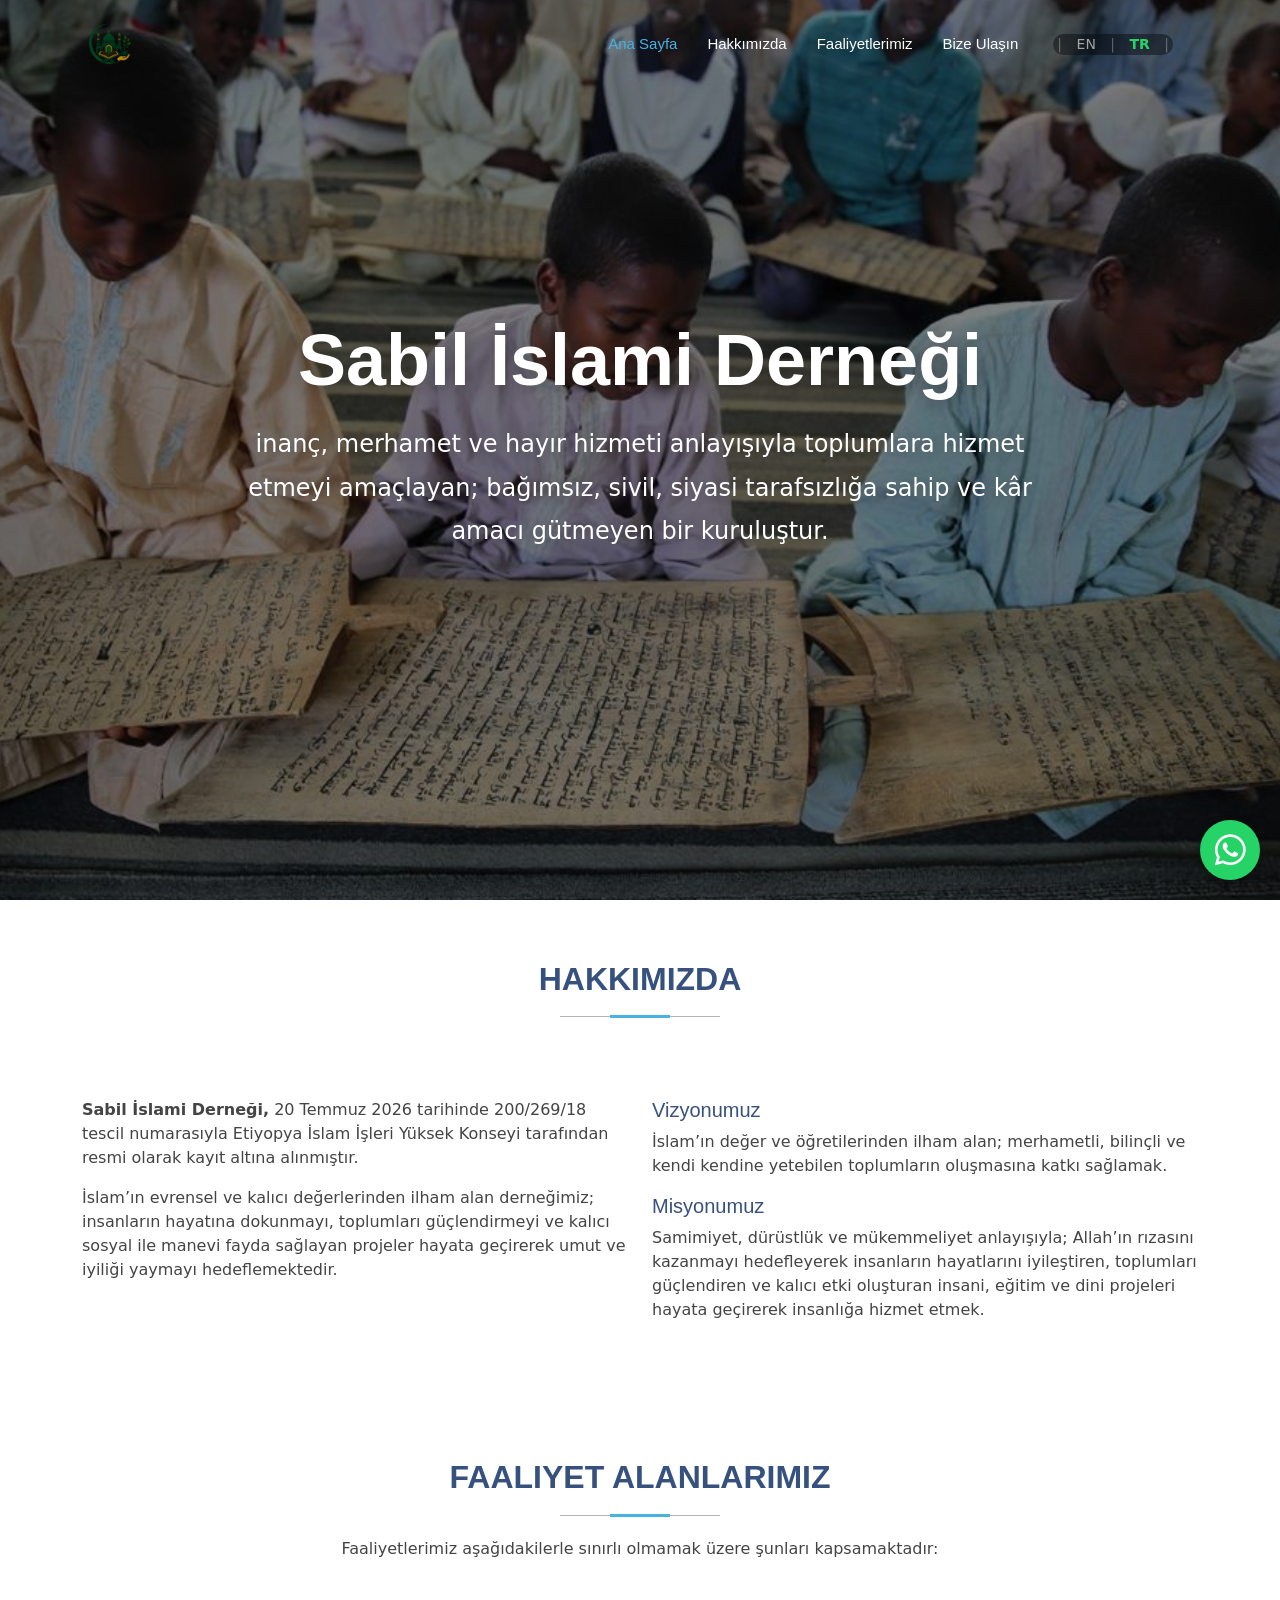
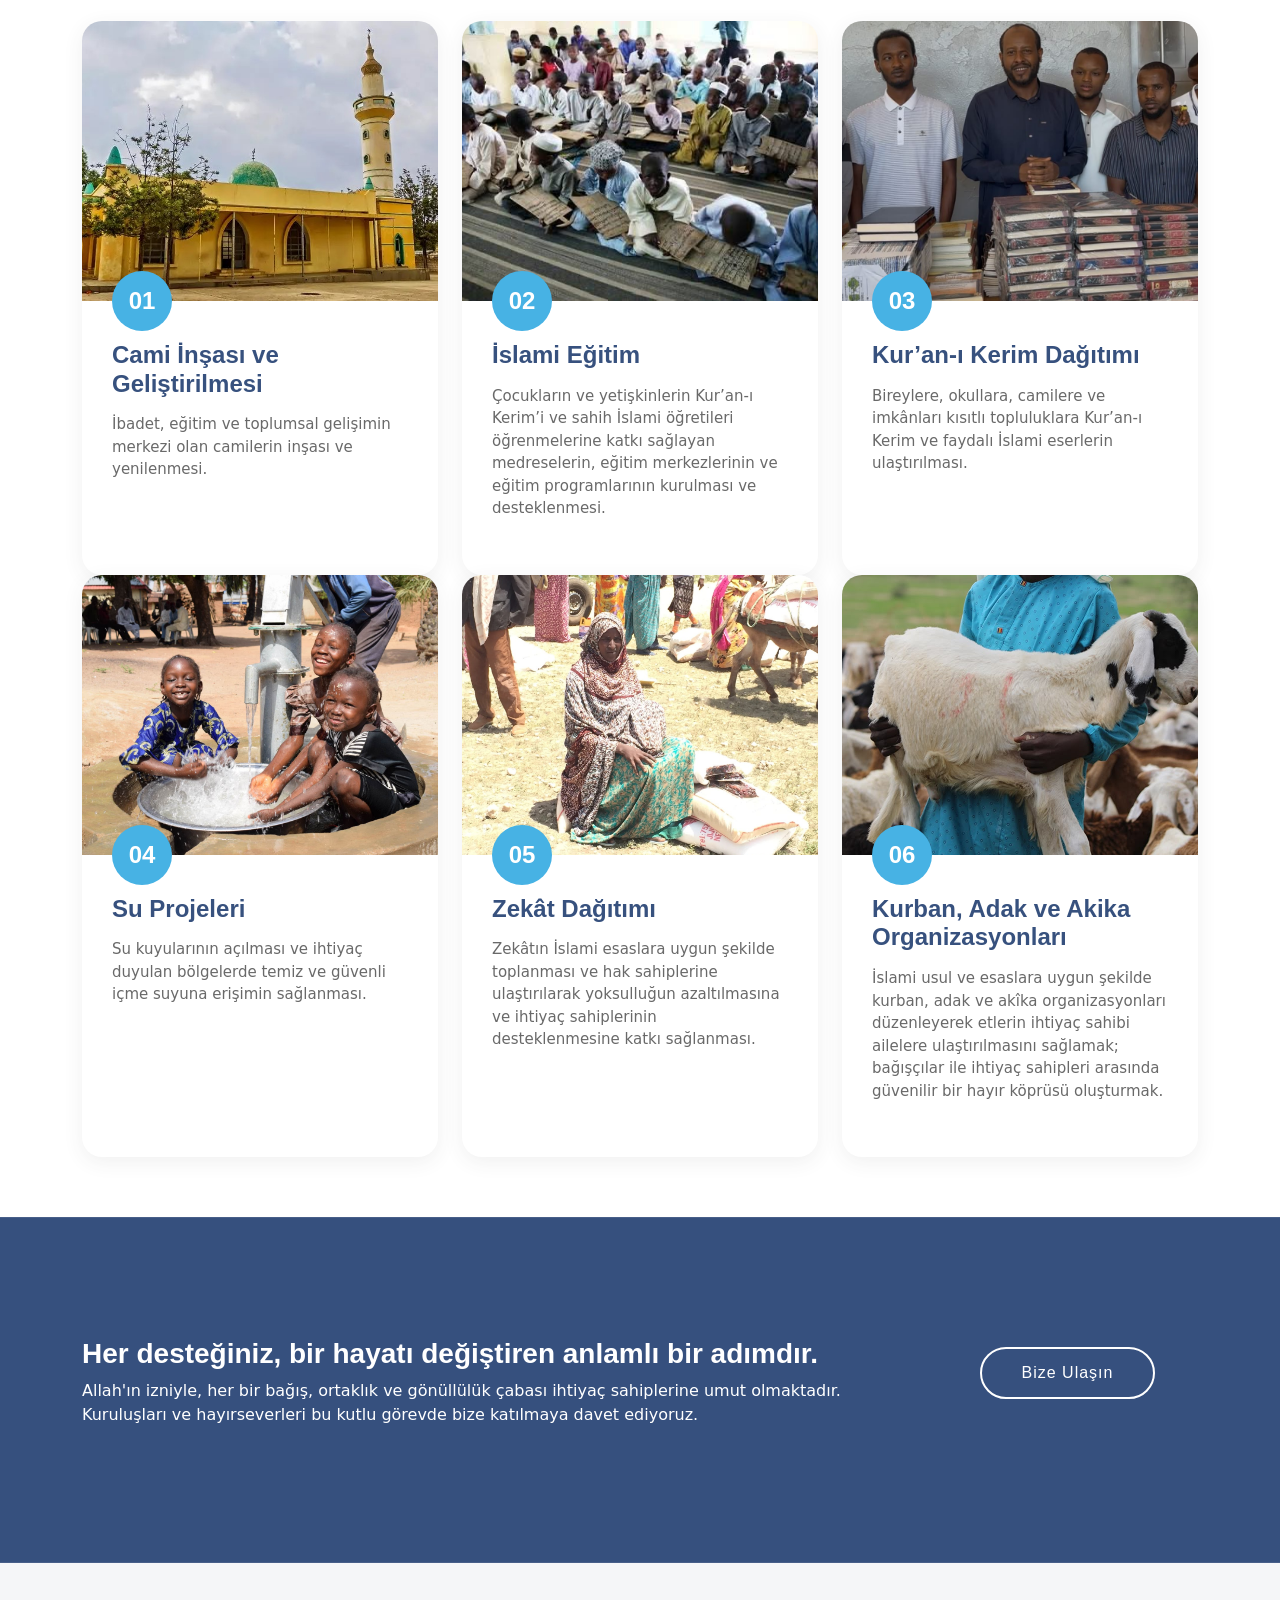
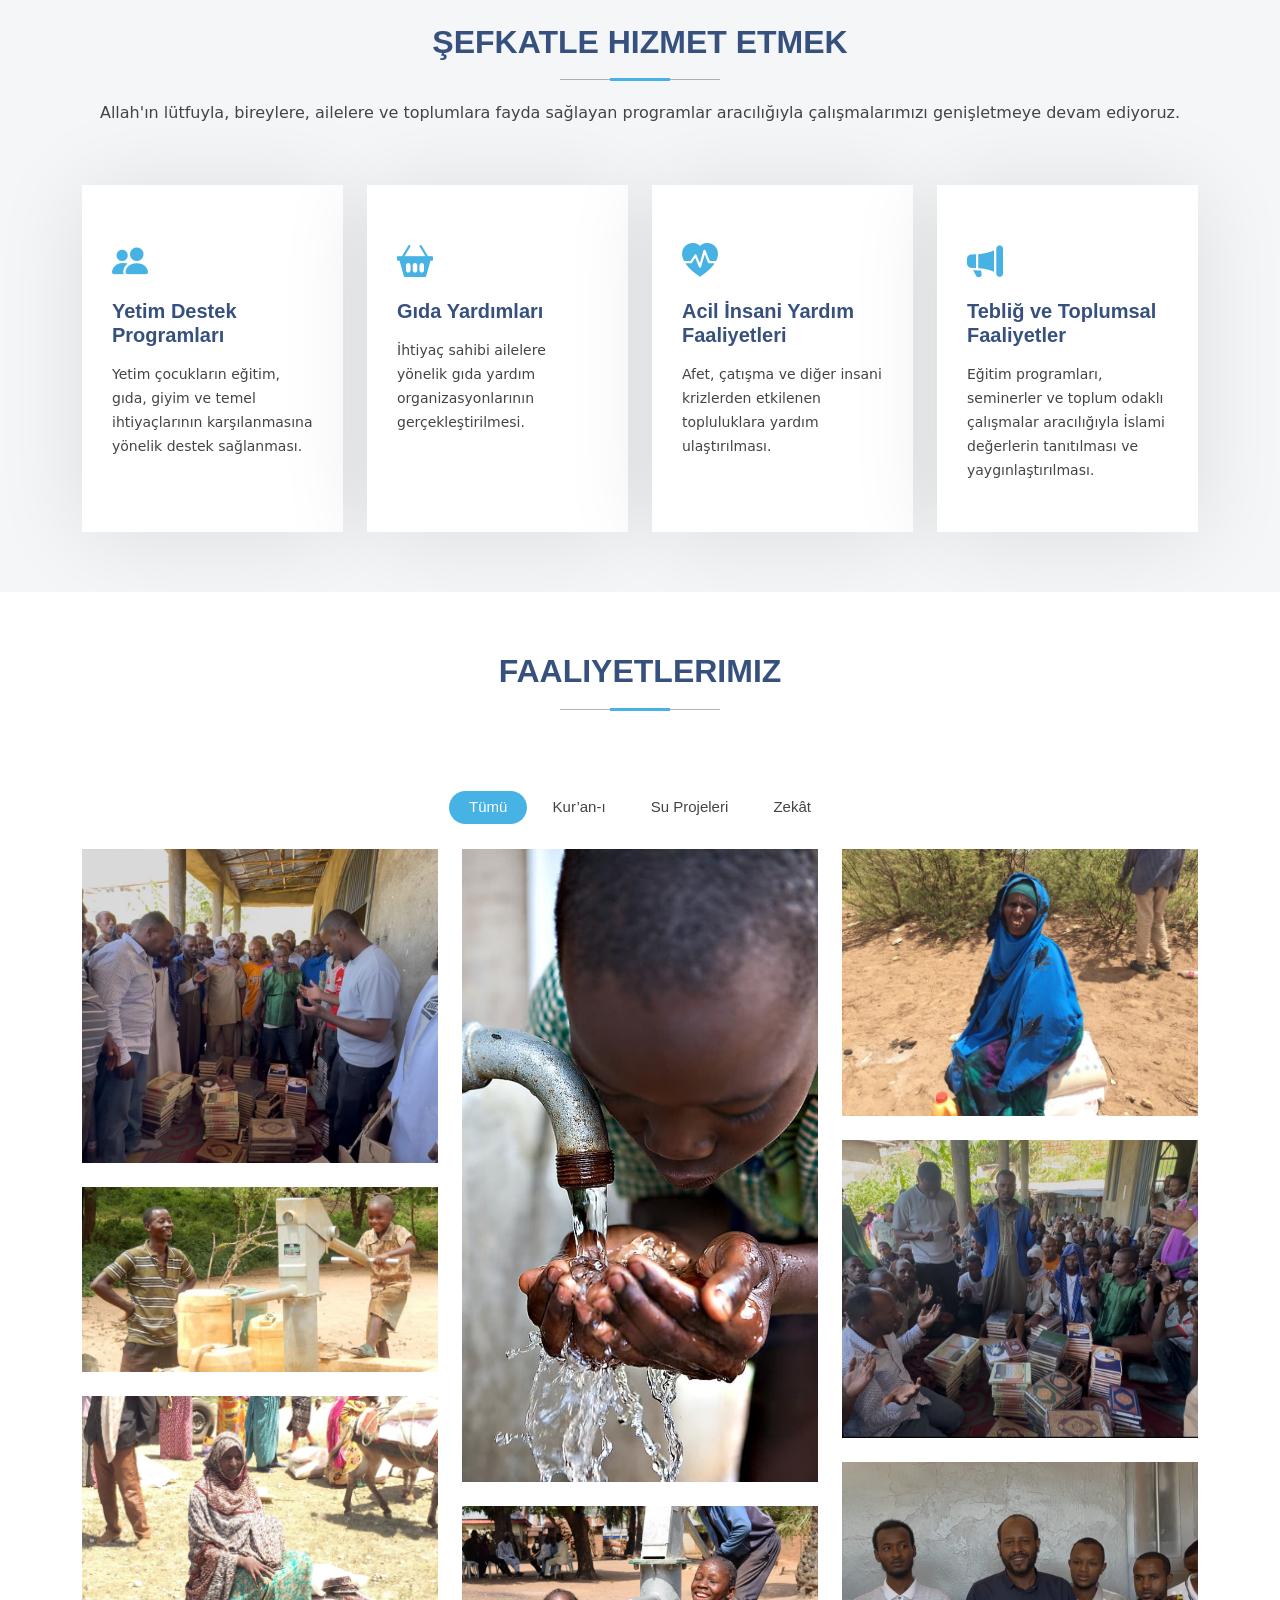
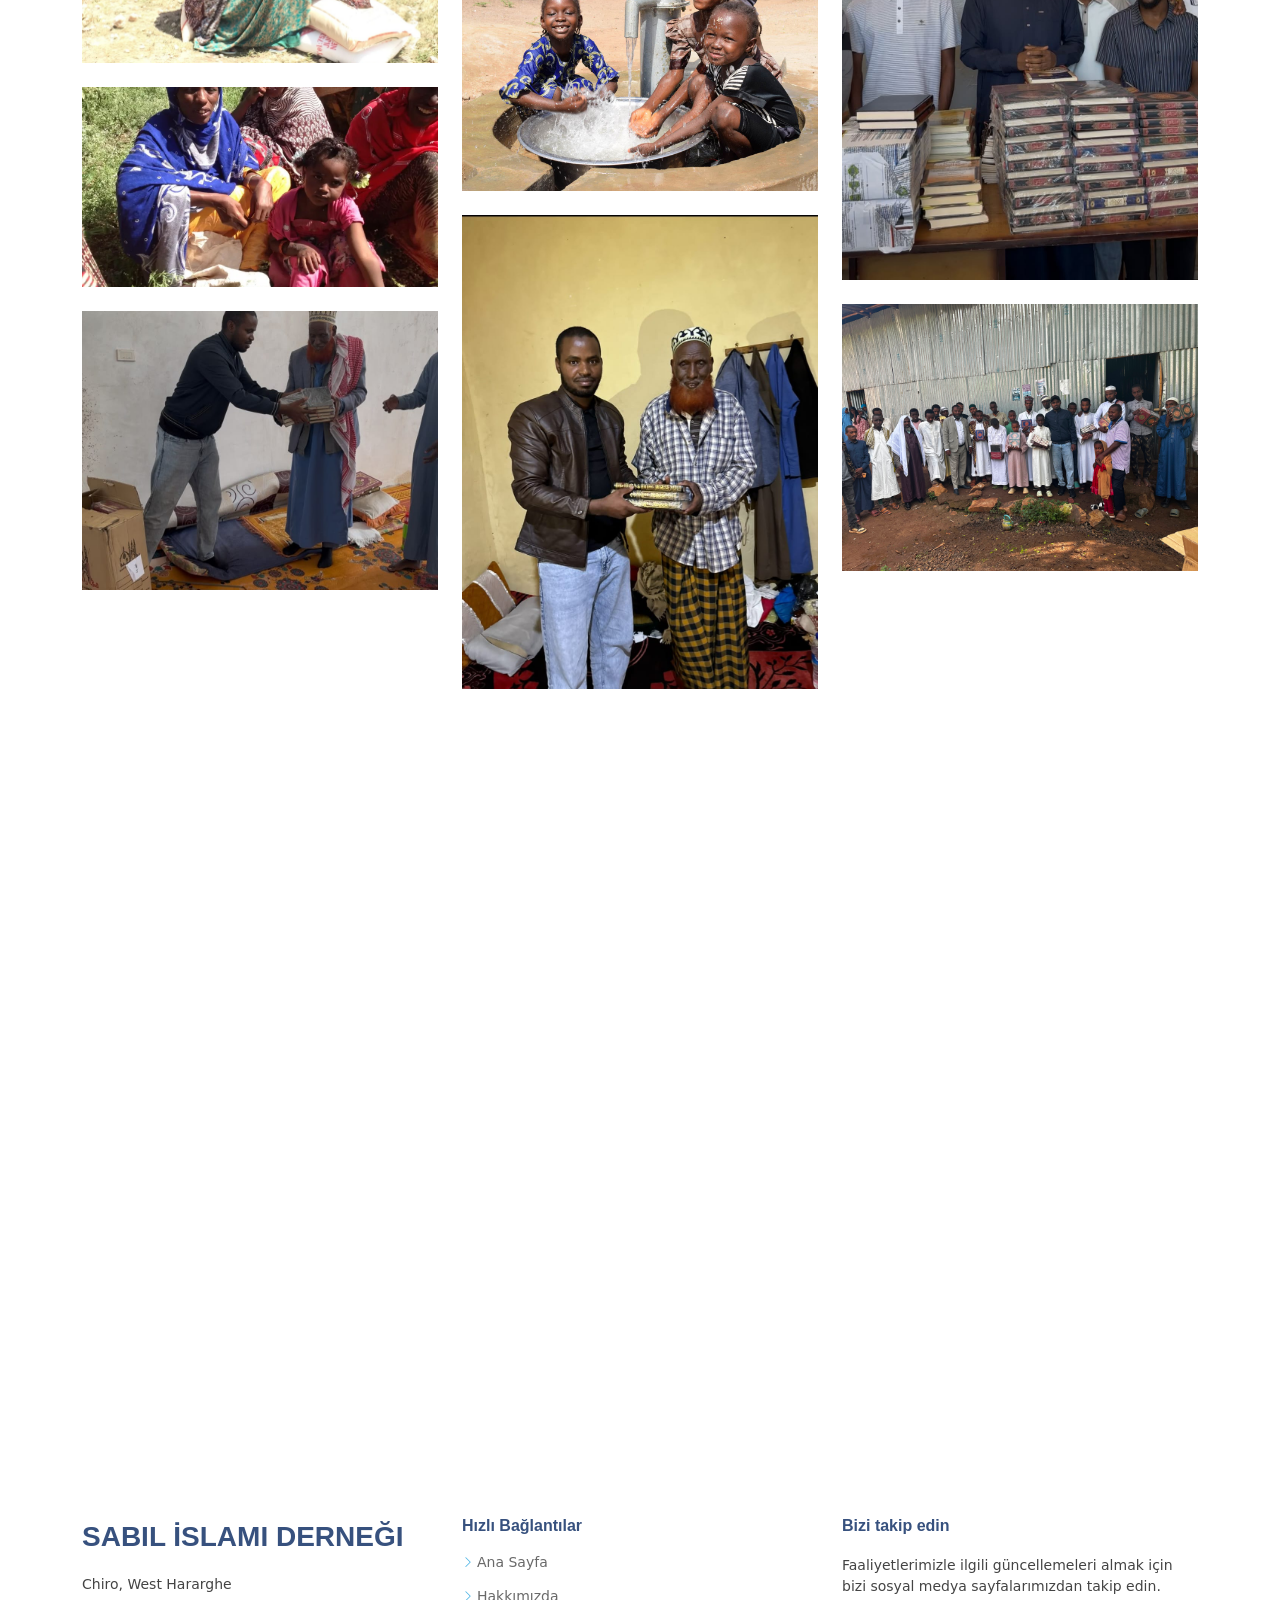
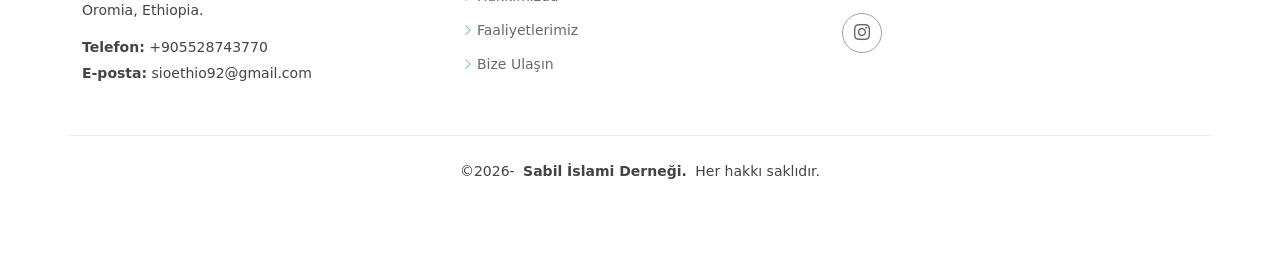
==== commit 9b231370: "Update index.html" ====
--- a/tr/index.html
+++ b/tr/index.html
@@ -479,7 +479,7 @@
               <div class="info-item d-flex" data-aos="fade-up" data-aos-delay="200">
                 <i class="bi bi-geo-alt flex-shrink-0"></i>
                 <div>
-                  <h3>adres</h3>
+                  <h3>Adres</h3>
                   <p>Chiro, West Hararghe, Oromia, Ethiopia</p>
                 </div>
               </div><!-- End Info Item -->
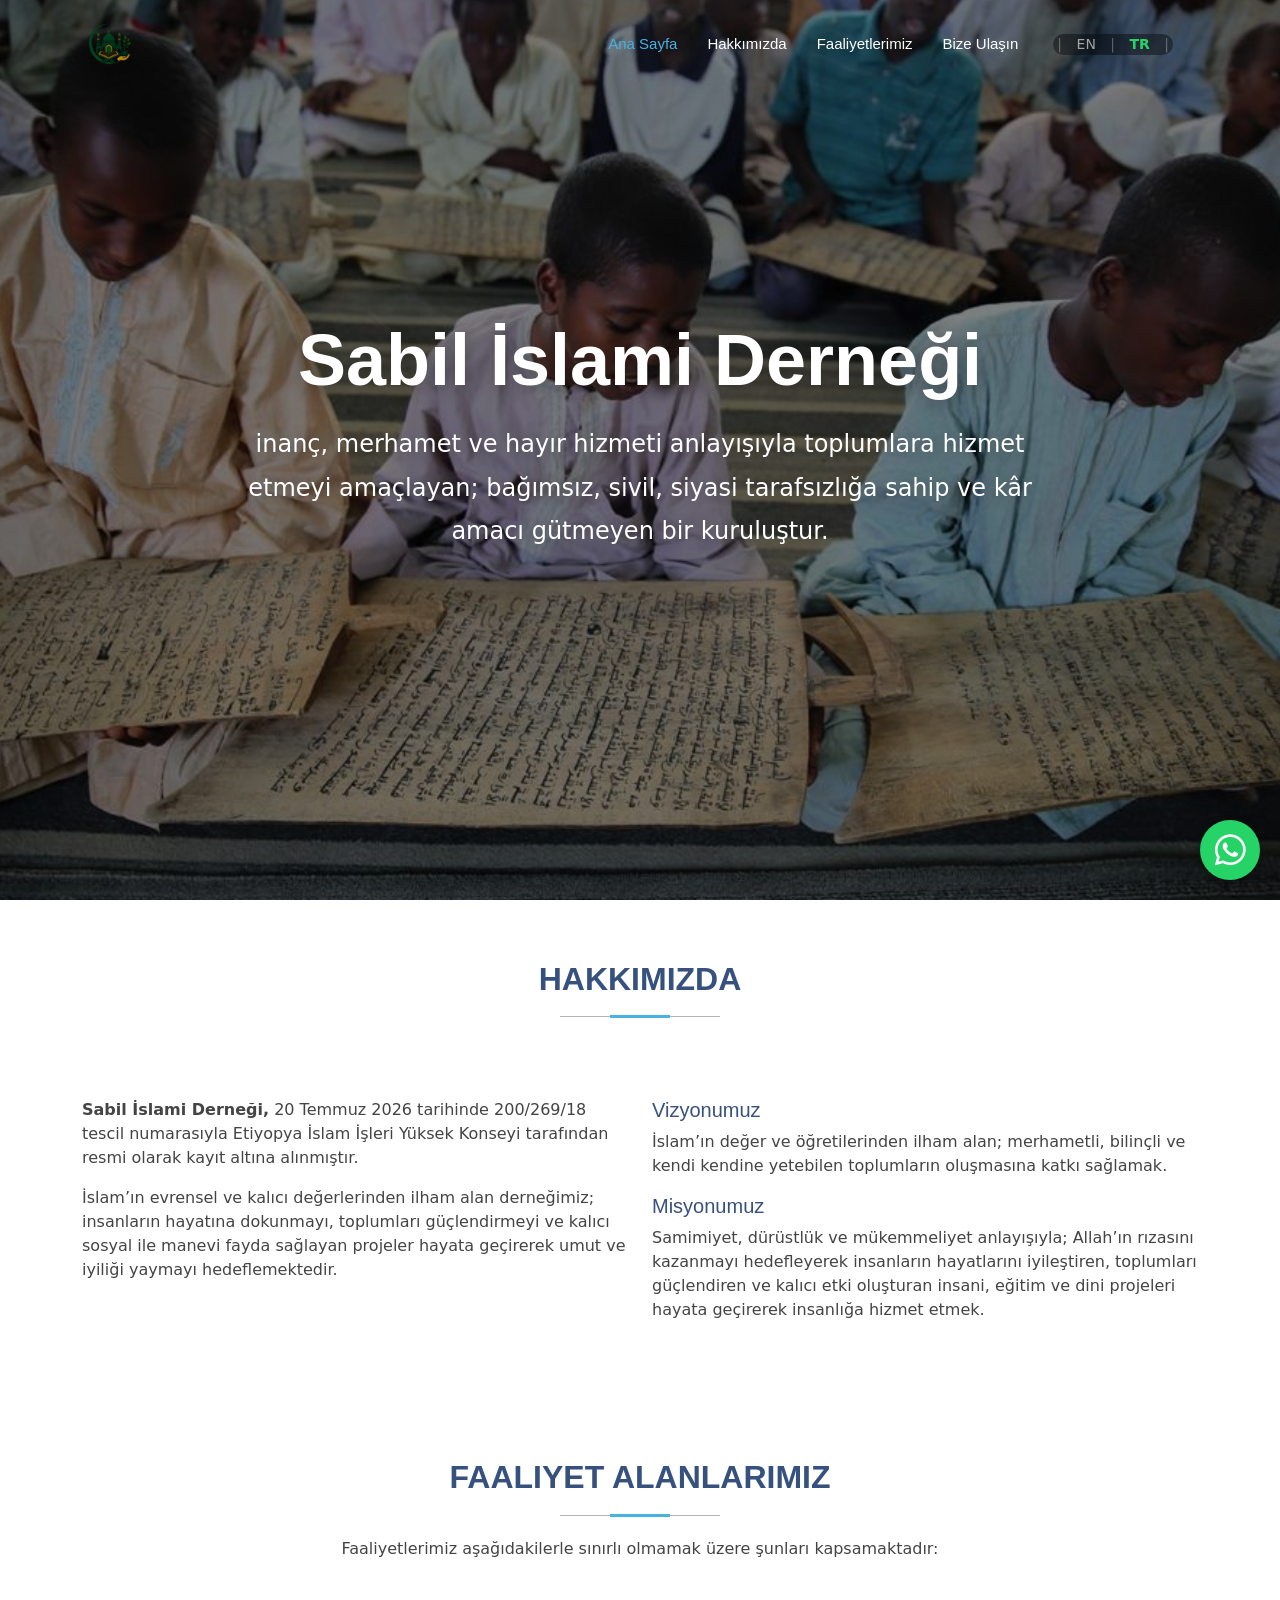
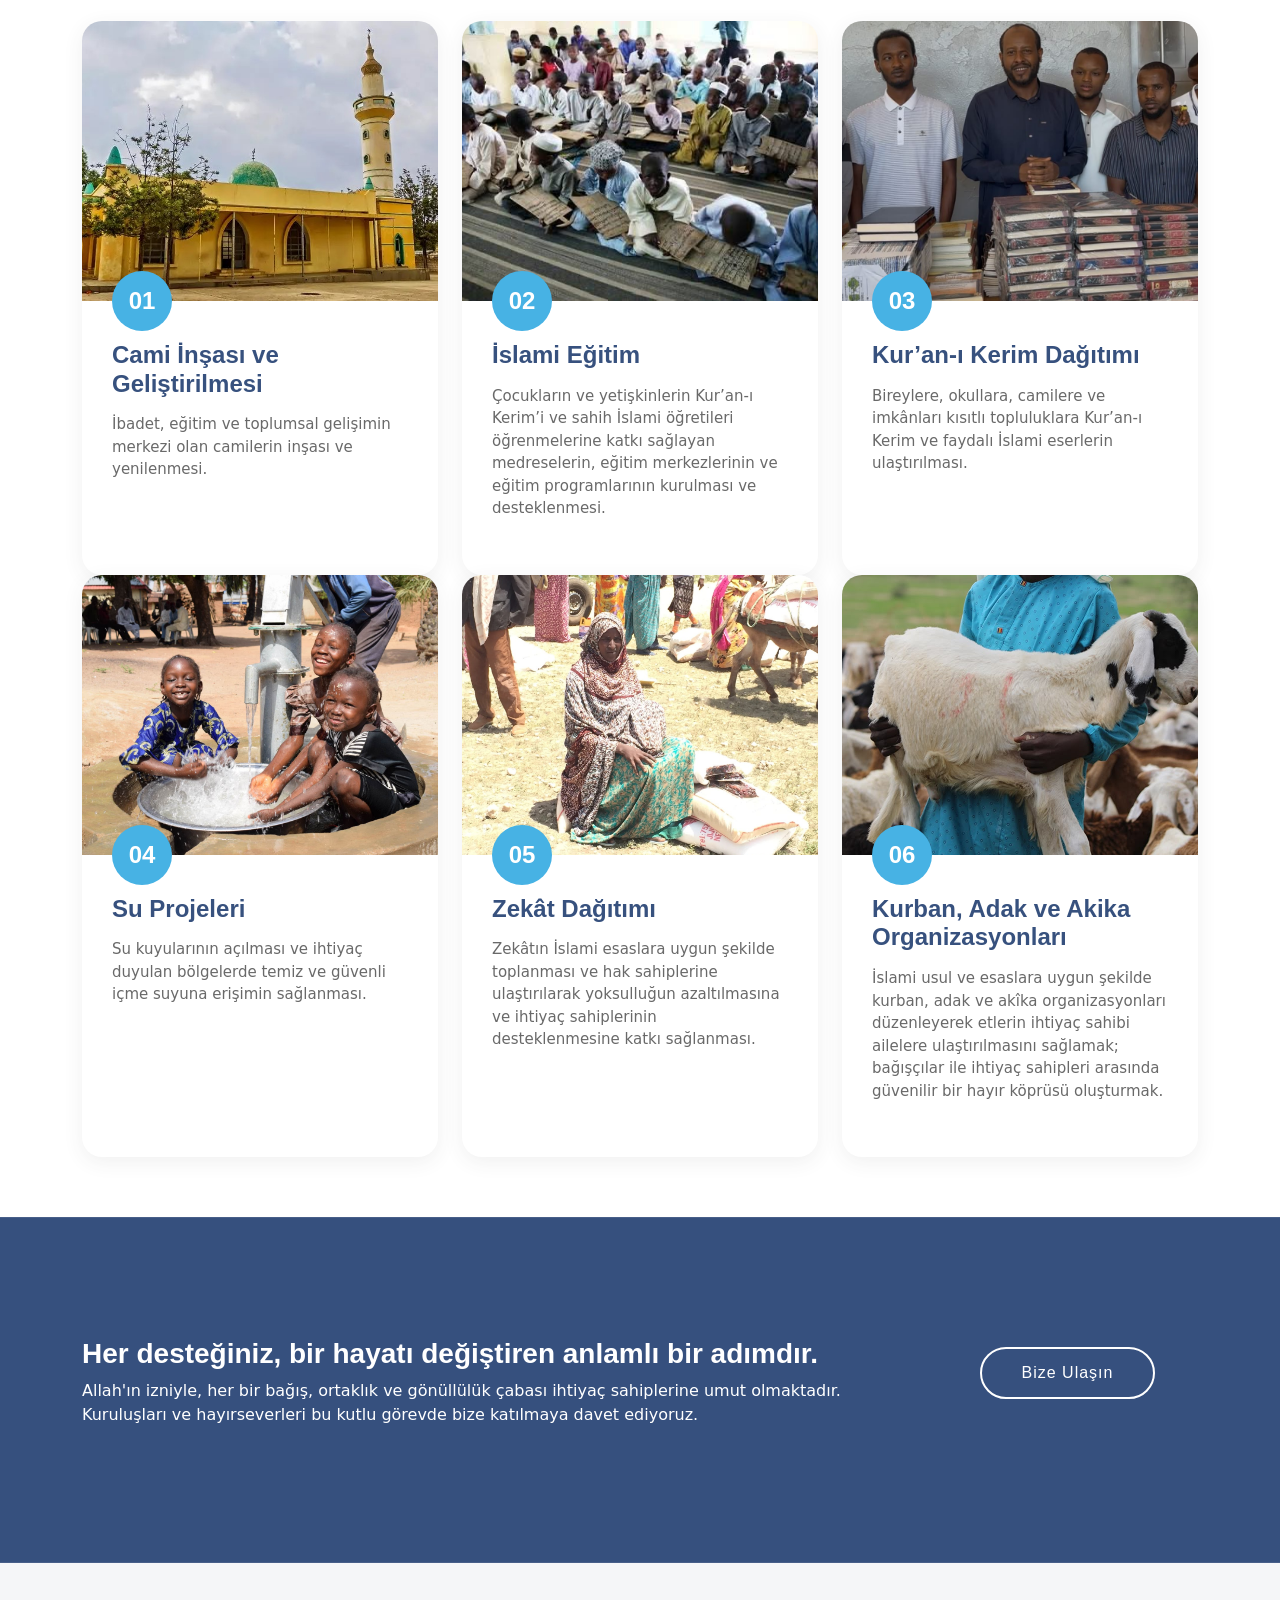
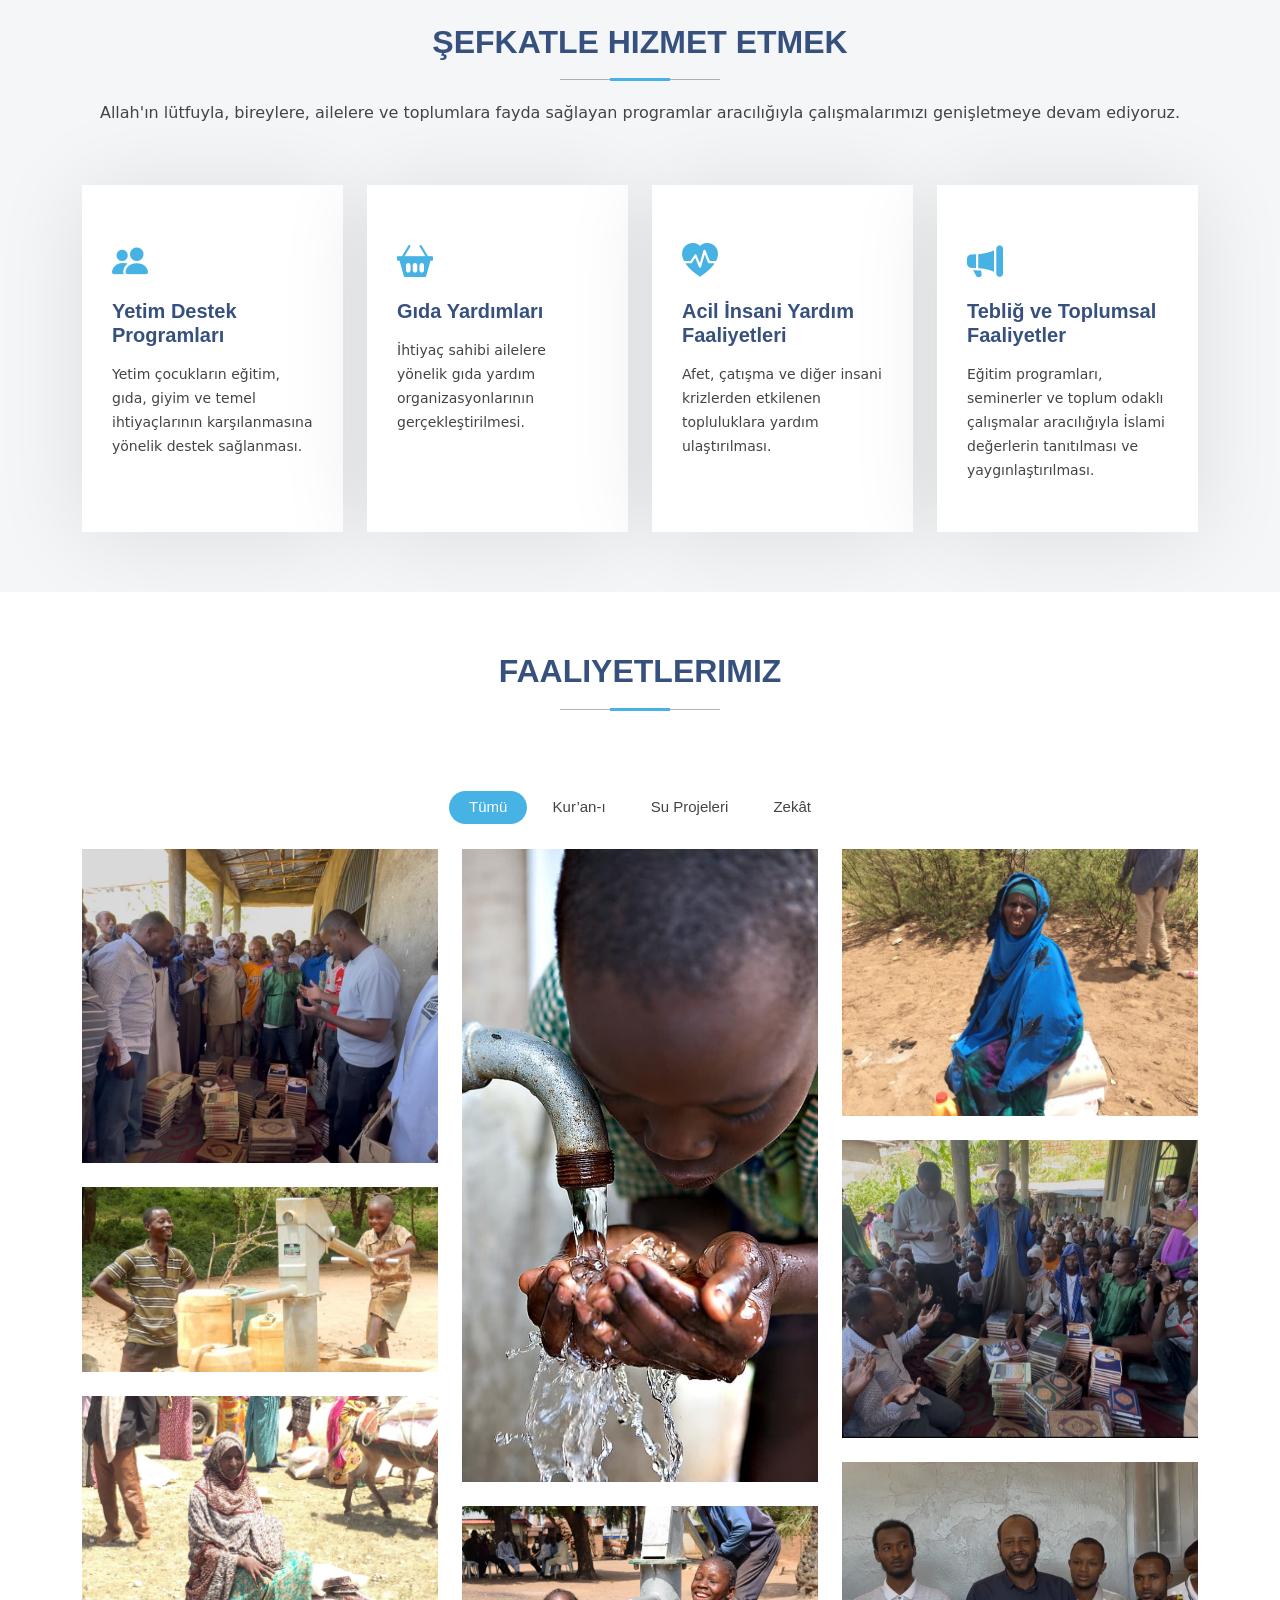
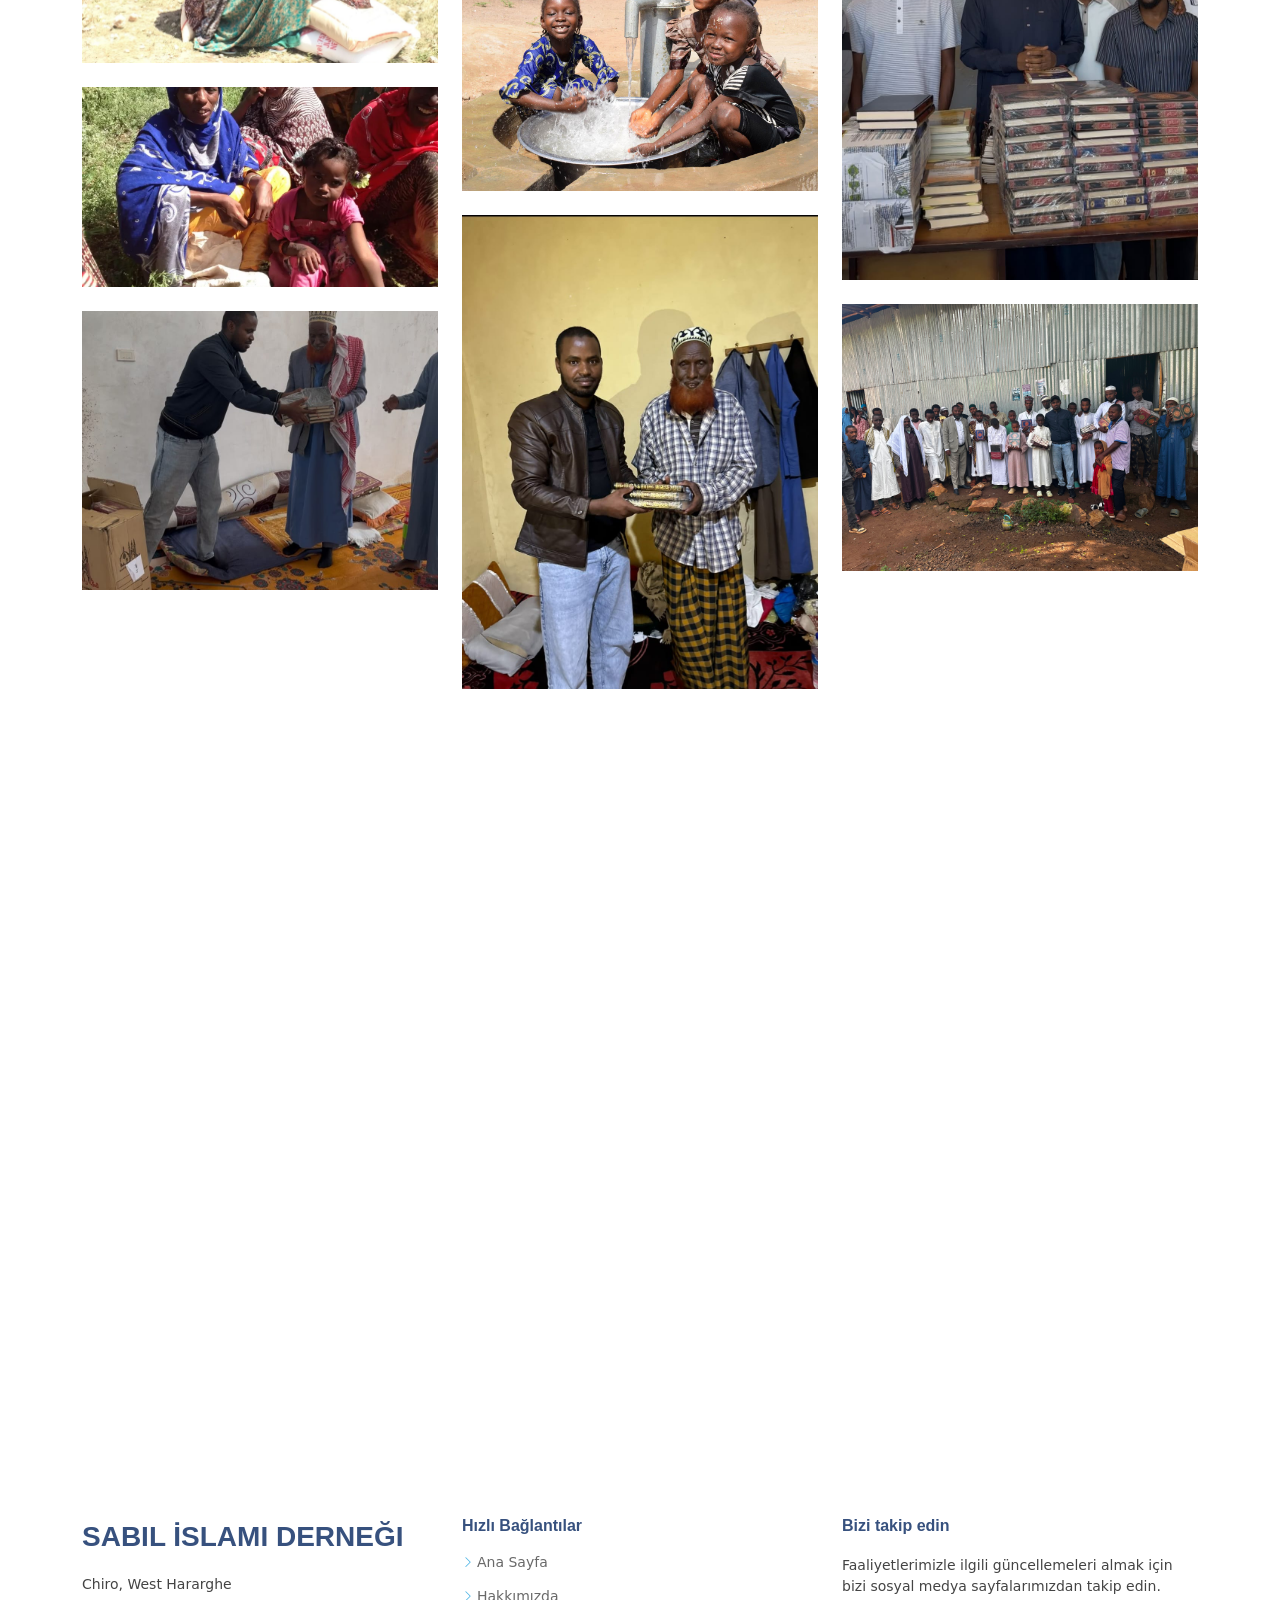
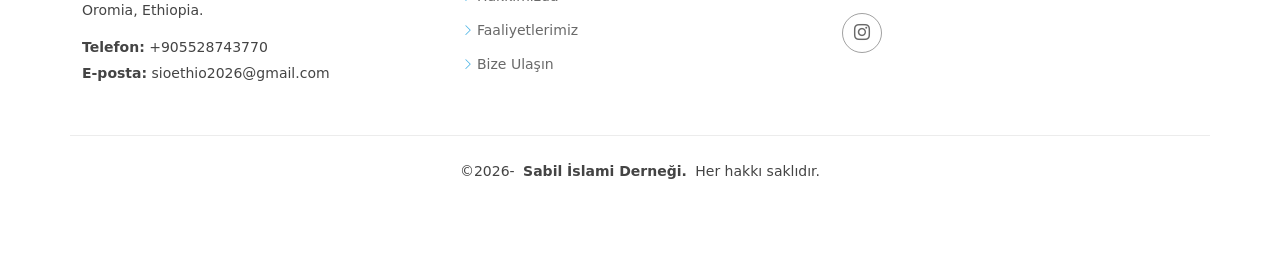
==== commit 2e4661f4: "Update email address in index.html" ====
--- a/tr/index.html
+++ b/tr/index.html
@@ -506,7 +506,7 @@
                 <i class="bi bi-envelope flex-shrink-0"></i>
                 <div>
                   <h3>E-posta</h3>
-                  <p>sioethio92@gmail.com</p>
+                  <p>sioethio2026@gmail.com</p>
                 </div>
               </div><!-- End Info Item -->
 
@@ -545,7 +545,7 @@
             <p>Chiro, West Hararghe</p>
             <p>Oromia, Ethiopia.</p>
             <p class="mt-3"><strong>Telefon:</strong> <span>+905528743770</span></p>
-            <p><strong>E-posta:</strong> <span>sioethio92@gmail.com</span></p>
+            <p><strong>E-posta:</strong> <span>sioethio2026@gmail.com</span></p>
           </div>
         </div>
 
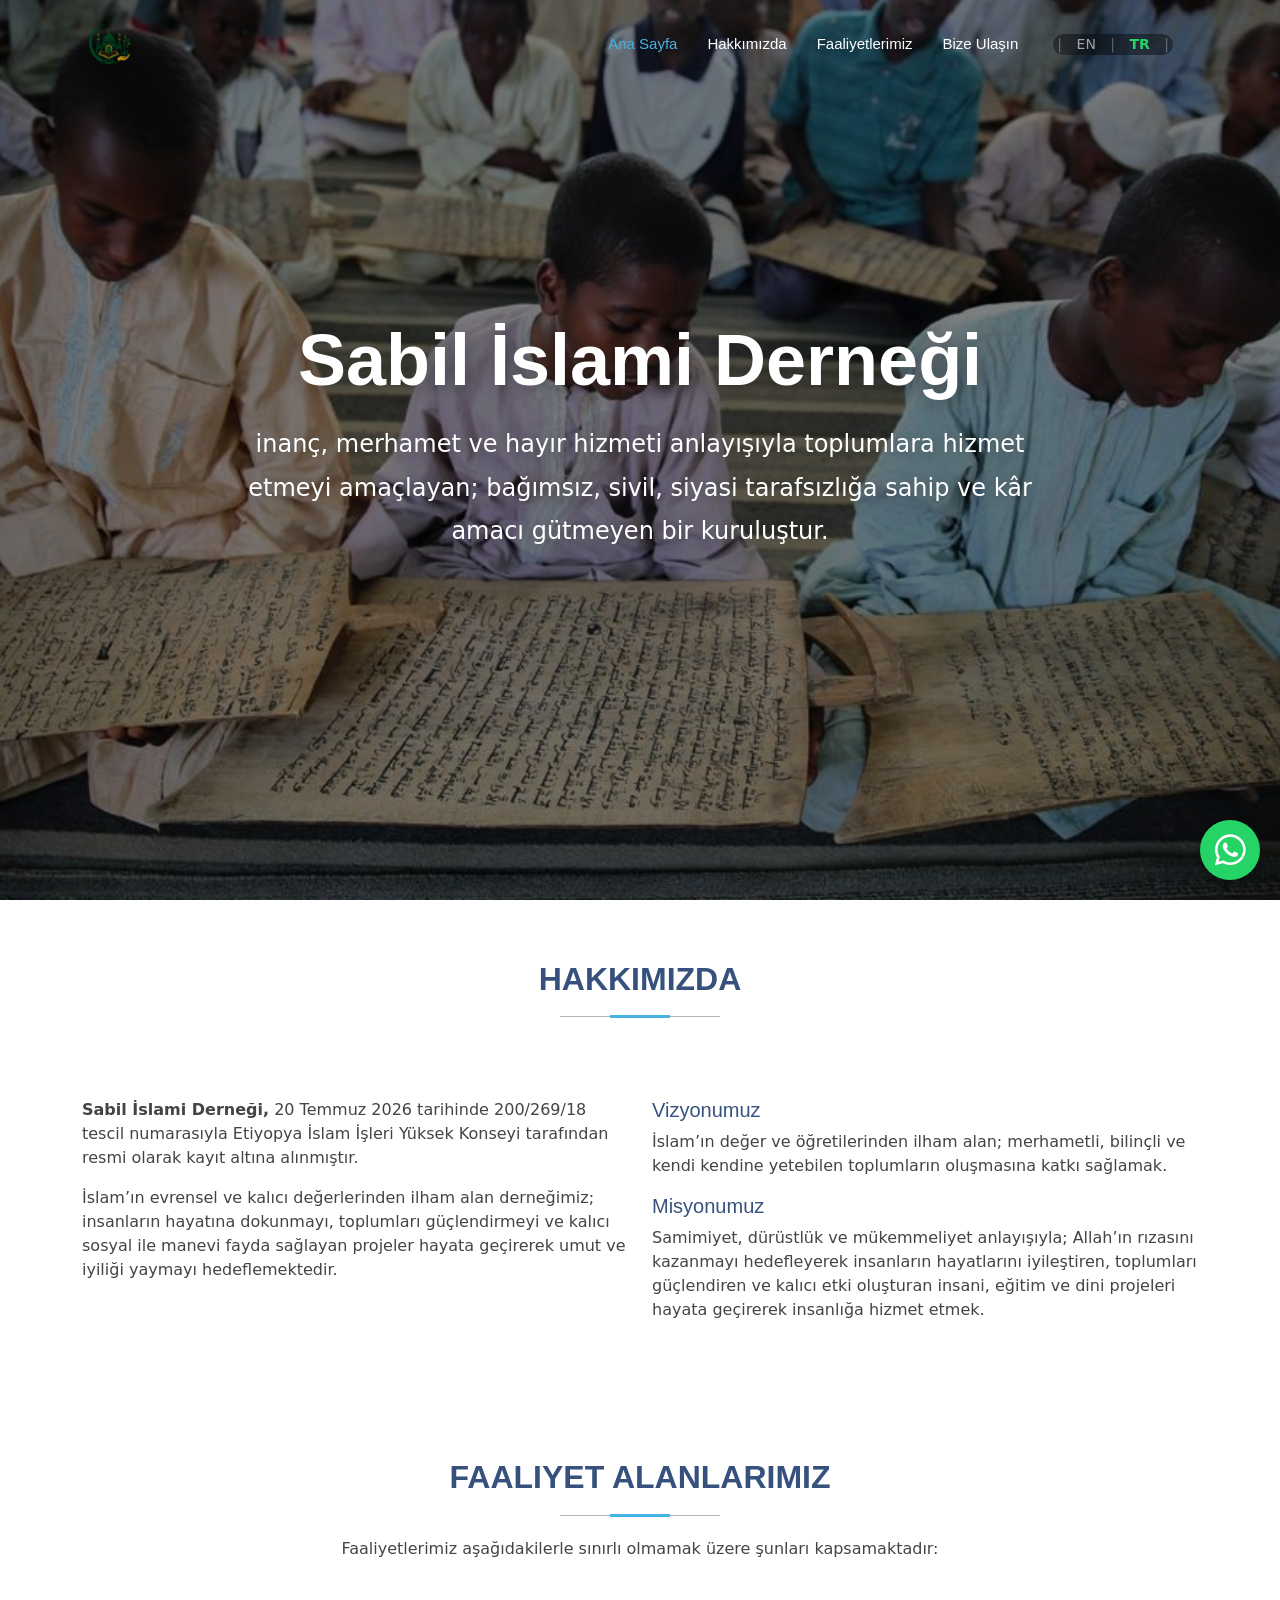
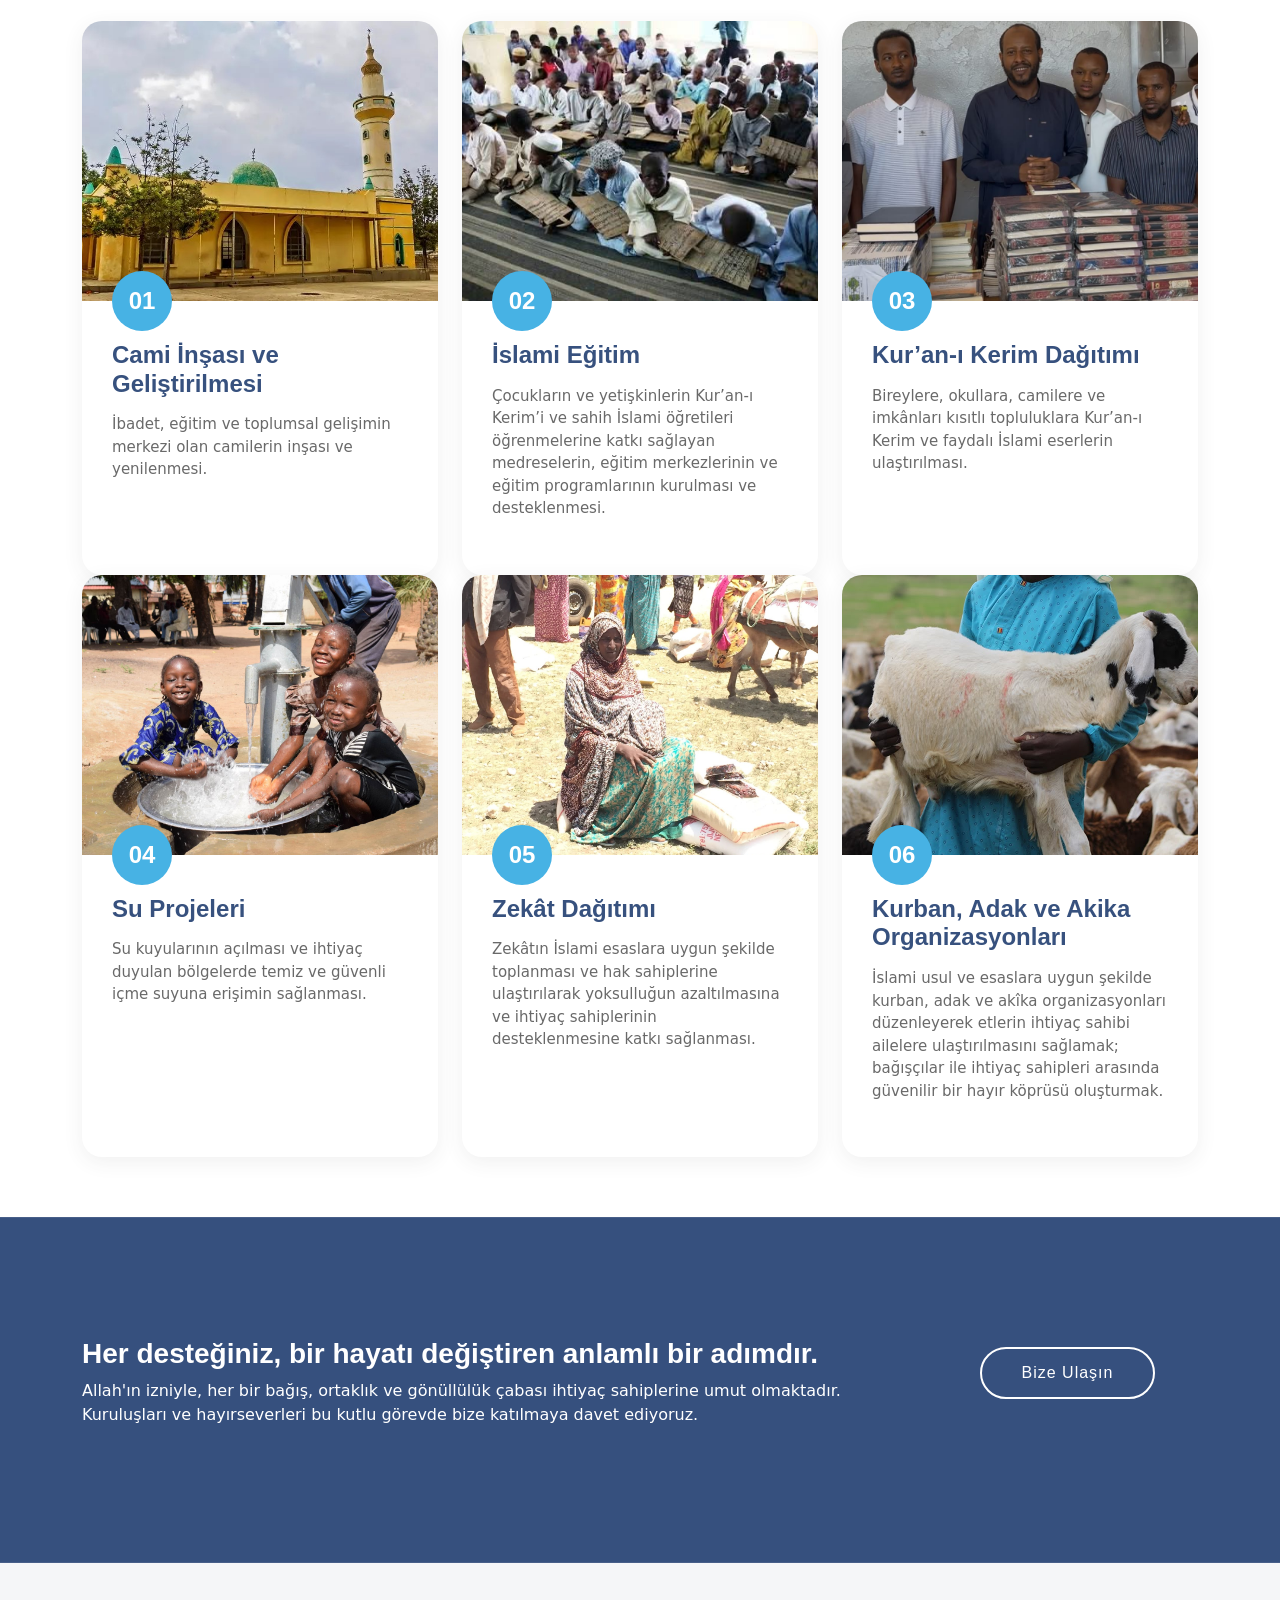
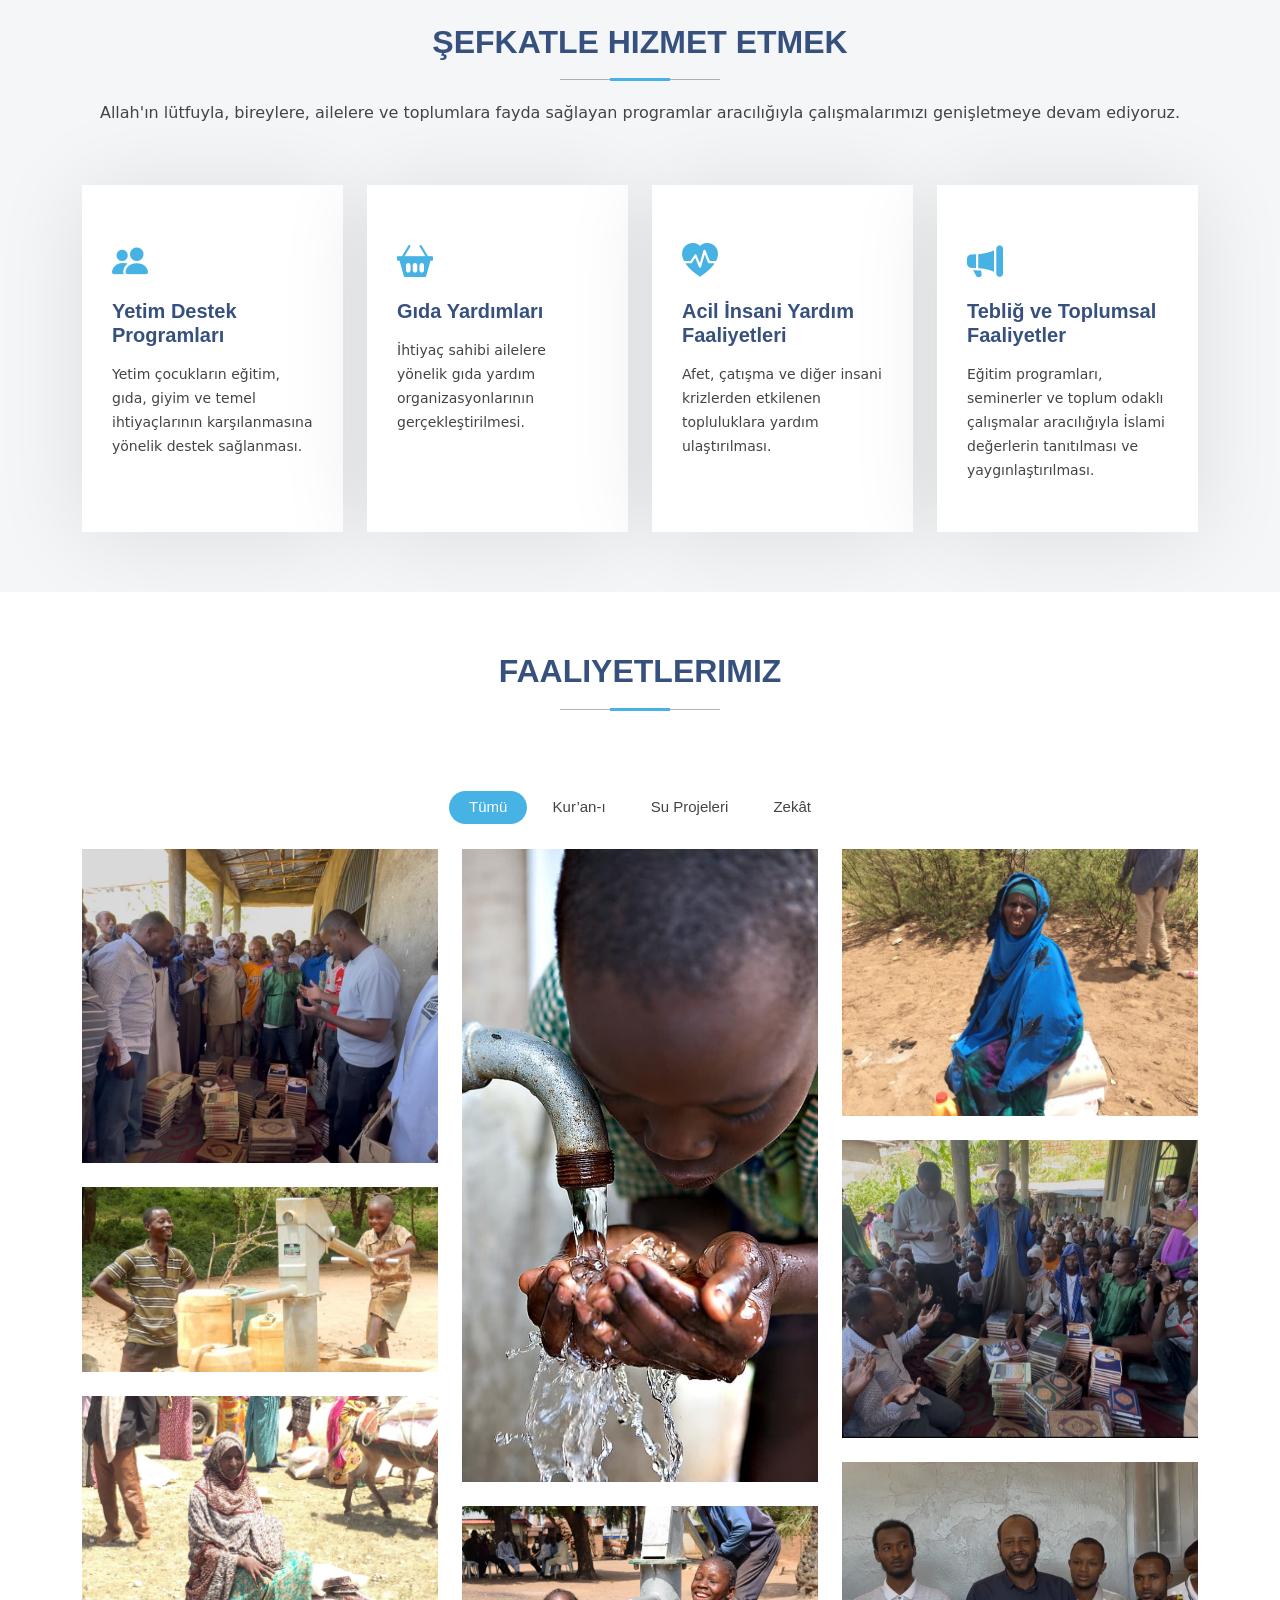
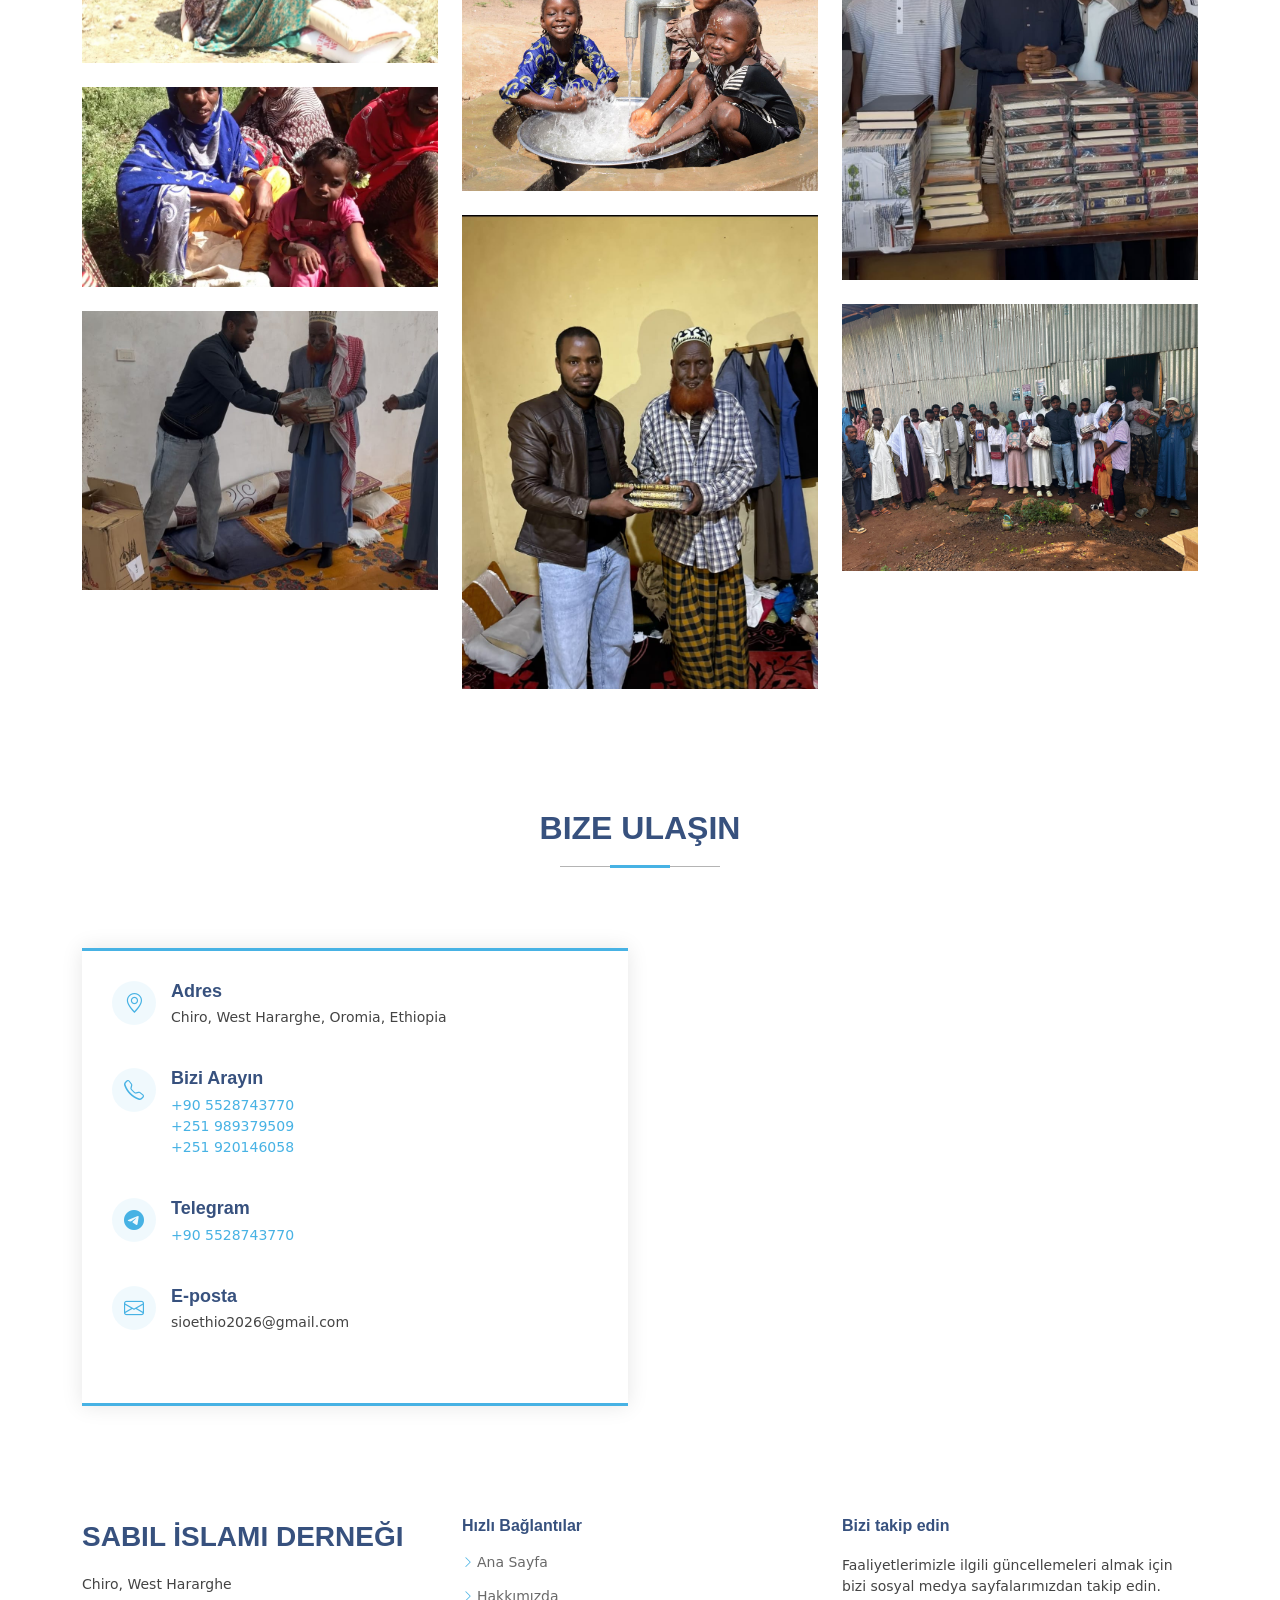
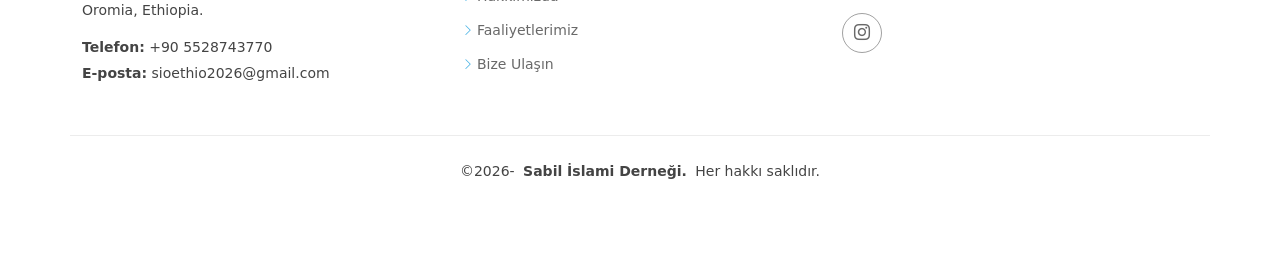
==== commit ffc0a6d4: "Update index.html" ====
--- a/tr/index.html
+++ b/tr/index.html
@@ -488,7 +488,7 @@
                 <i class="bi bi-telephone flex-shrink-0"></i>
                 <div>
                   <h3>Bizi Arayın</h3>
-                  <p><a href="tel:+905528743770">+905528743770</a></p>
+                  <p><a href="tel:+905528743770">+90 5528743770</a></p>
                   <p><a href="tel:+251989379509">+251 989379509</a></p>
                   <p><a href="tel:+251920146058">+251 920146058</a></p>
                 </div>
@@ -498,7 +498,7 @@
                 <i class="bi bi-telegram flex-shrink-0"></i>
                 <div>
                   <h3>Telegram</h3>
-                  <p><a href="https://t.me/+905528743770">+905528743770</a></p>
+                  <p><a href="https://t.me/+905528743770">+90 5528743770</a></p>
                 </div>
               </div><!-- End Info Item -->
 
@@ -544,7 +544,7 @@
           <div class="footer-contact pt-3">
             <p>Chiro, West Hararghe</p>
             <p>Oromia, Ethiopia.</p>
-            <p class="mt-3"><strong>Telefon:</strong> <span>+905528743770</span></p>
+            <p class="mt-3"><strong>Telefon:</strong> <span>+90 5528743770</span></p>
             <p><strong>E-posta:</strong> <span>sioethio2026@gmail.com</span></p>
           </div>
         </div>
